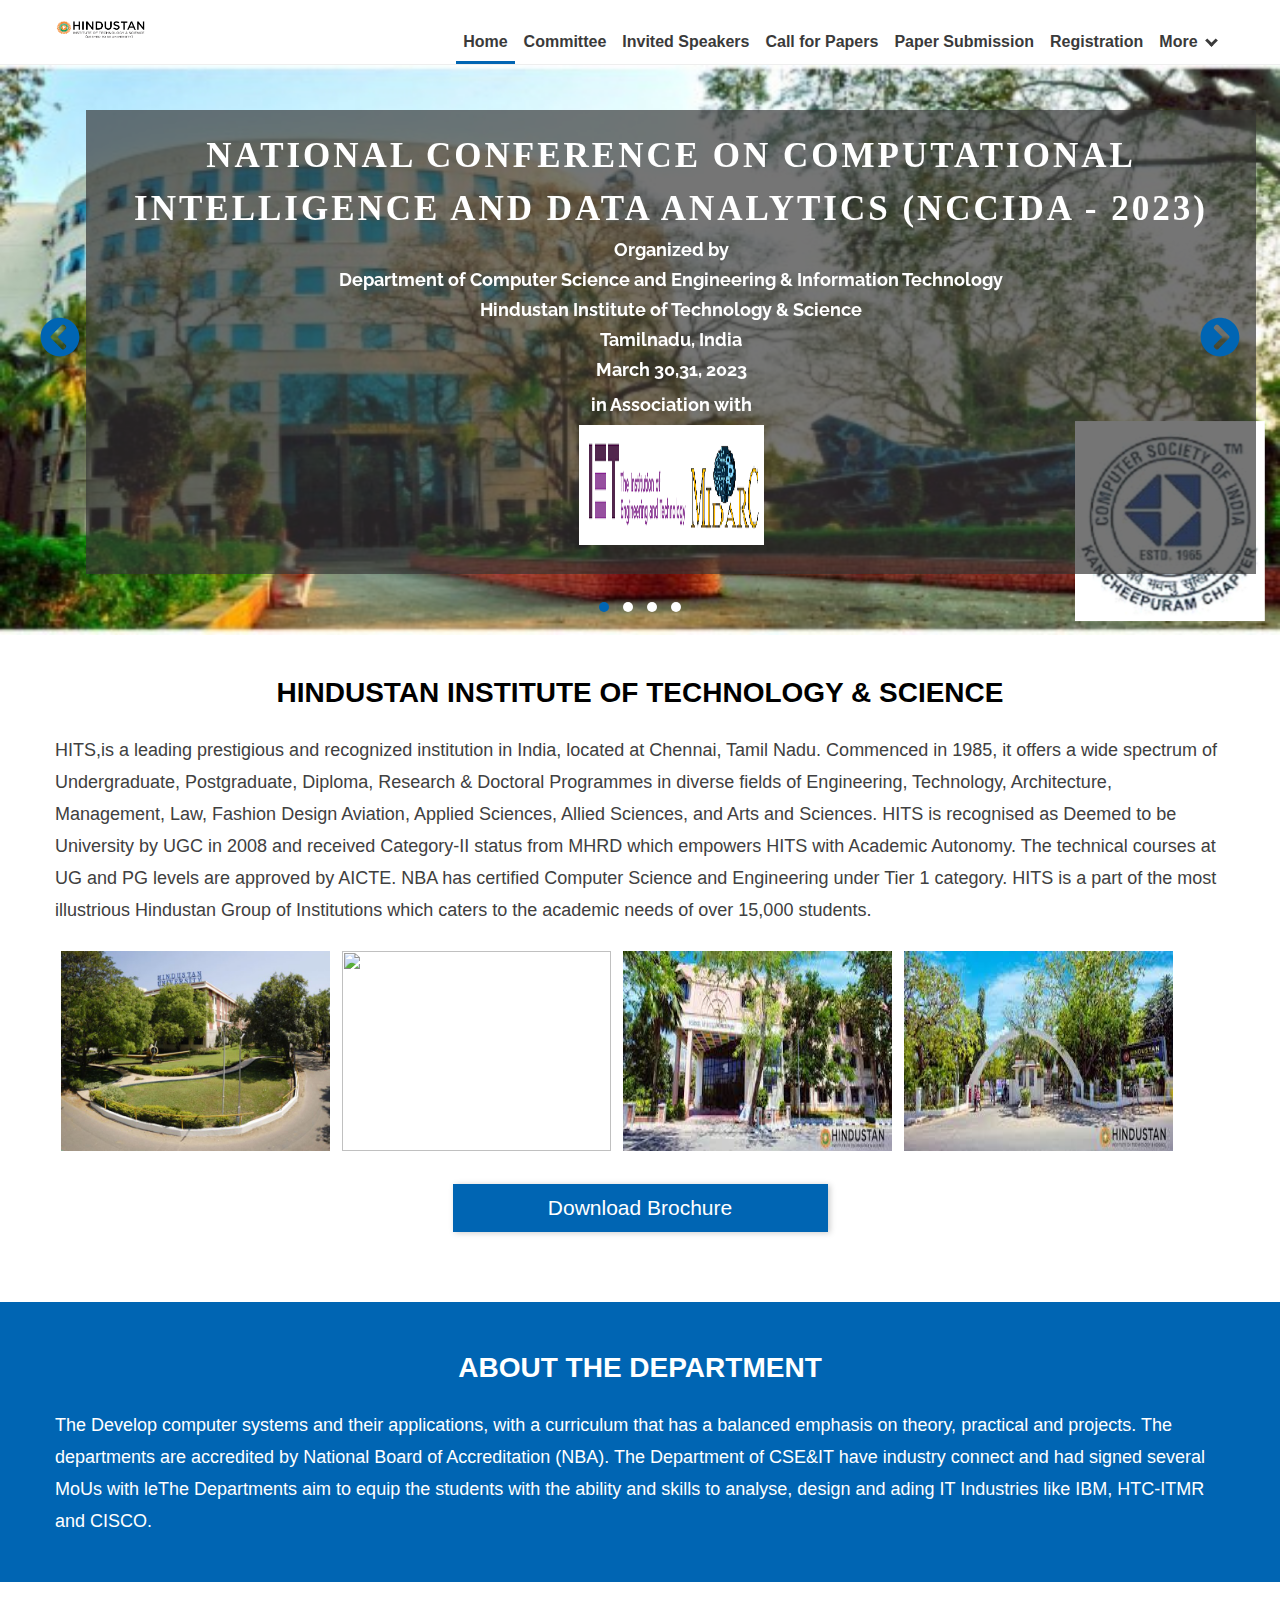
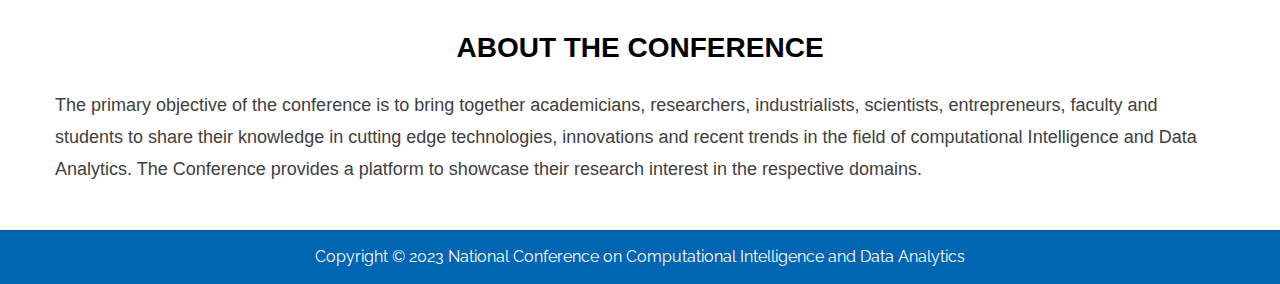
==== index.html @ 9b52fd0e "Add files via upload" ====
<!DOCTYPE html>
<html>
<head>
<title>NCCIDA 2023</title>
<link rel="icon" type = "image/png" href="images/212.png">
<meta name="viewport" content="width=device-width">
<meta name="viewport" content="width=device-width, initial-scale=1.0">
<link rel="stylesheet" type="text/css" href="css/all.css">
<link rel="stylesheet" type="text/css" href="css/all.min.css">
<link rel="stylesheet" type="text/css" href="css/owl.carousel.css">
<link rel="stylesheet" type="text/css" href="css/owl.theme.default.css">
<!-- <link rel="stylesheet" type="text/css" href="css/jquery.mmenu.all.css" /> -->
<!-- <link rel="stylesheet" type="text/css" href="css/meanmenu.min.css"> -->
<link rel="stylesheet" type="text/css" href="css/inner-page-style.css">
<link rel="stylesheet" type="text/css" href="css/style.css">
<link href="https://fonts.googleapis.com/css?family=Raleway:400,500,600,700" rel="stylesheet">
<script type="text/javascript" src="https://gc.kis.scr.kaspersky-labs.com/1B74BD89-2A22-4B93-B451-1C9E1052A0EC/main.js" charset="UTF-8"></script></head>
<body>
<div id="page" class="site" itemscope itemtype="http://schema.org/LocalBusiness">
<header class="site-header">
<!-- Top header Close -->
<div class="main-header">
<div class="container">
<div class="logo-wrap" itemprop="logo">
	<a href="index.html"><img src="images/clogo.png" alt="Logo Image"></a>
</div>
<div class="nav-wrap">
<nav class="nav-desktop">
<ul class="menu-list">
<li class="active"><a href="#">Home</a></li>
<li><a href="organizing-committee.html">Committee</a></li>
<li><a href="invited-speakers.html">Invited Speakers</a></li>
<li><a href="call-for-papers.html">Call for Papers</a></li>
<li><a href="paper-submission.html">Paper Submission</a></li>
<li><a href="registration.html">Registration</a></li>
<li class="menu-parent">More
	<ul class="sub-menu">
		<li><a href="important-dates.html">Important Dates</a></li>
		<li><a href="events.html">Gallery</a></li>
		<li><a href="contacts.html">Contacts</a></li>
	</ul>
</li>
</ul>
</nav>
<div id="bar">
<i class="fas fa-bars"></i>
</div>
<div id="close">
<i class="fas fa-times"></i>
</div>
</div>
</div>
</div>
</header>
<!-- Header Close -->
<main>
<div class="banner">
	<div class="owl-four owl-carousel" itemprop="image">
	<img src="images/7.jpg" alt="Banner Image">
	<img src="images/8.JPG" alt="Banner Image">
	<img src="images/9.jfif" alt="Banner Image">
	<img src="images/11.jfif" alt="Banner Image">
	</div>
	<div class="container" itemprop="description">
	<h1>National Conference on Computational Intelligence and Data Analytics (NCCIDA - 2023)</h1>
	<p>Organized by</p>
	<p>Department of Computer Science and Engineering & Information Technology</p>
	<p>Hindustan Institute of Technology & Science</p>
	<p>Tamilnadu, India</p>
	<p>March 30,31, 2023</p>
	<div class="bannercenterLogoCont">
		<p>in Association with</p>
		<p><img src="images/105.png" alt="logo Image" class="bannercenterLogo"></p>
	</div>	
	</div>
	<div id="owl-four-nav" class="owl-nav"></div>
	
	<span class="bannerLogo"><img src="images/68.png" alt="Logo Image"></span> 
	</div>

	<!-- Banner Close -->
	<div class="sectionParts">
	<div class="page-heading">
	<div class="container">
	<h2>Hindustan Institute of Technology & Science</h2>
	</div>
	</div>
	<!-- Popular courses End -->
	<div class="learn-courses">
	<div class="container">
	<div class="courses">
		<p>HITS,is a leading prestigious and recognized institution in India, located at Chennai, Tamil Nadu. Commenced in 1985, it offers a wide spectrum of Undergraduate, Postgraduate, Diploma, Research & Doctoral Programmes in diverse fields of Engineering, Technology, Architecture, Management, Law, Fashion Design Aviation, Applied Sciences, Allied Sciences, and Arts and Sciences. HITS is recognised as Deemed to be University by UGC in 2008 and received Category-II status from MHRD which empowers HITS with Academic Autonomy. The technical courses at UG and PG levels are approved by AICTE. NBA has certified Computer Science and Engineering under Tier 1 category. HITS is a part of the most illustrious Hindustan Group of Institutions which caters to the academic needs of over 15,000 students.</p>
		
		<div class="InstituteImages">
			<div>
				<img src="images/8.jpg" alt="">
			</div>
			<div>
				<img src="images/7.JPG" alt="">
			</div>
			<div>
				<img src="images/11.jfif" alt="">
			</div>
			<div>
				<img src="images/10.jfif" alt="">
			</div>
		</div>
		</div>
			<p><a href="" target="_blank" title="Download Brochure" class="registerBtn">Download Brochure</a></p>
		</div>
	</div>
	</div>
	</div>
	</div>

	<!-- Learn courses End -->
	<section class="whyUs-section sectionParts">
	<div class="page-heading">
	<div class="container">
	<h2 class="text-white">About the Department</h2>
	</div>
	</div>
	<!-- Popular courses End -->
	<div class="learn-courses">
	<div class="container">
	<div class="courses">
	<p>The Develop computer systems and their applications, with a curriculum that has a balanced emphasis on theory, practical and projects. The departments are accredited by National Board of Accreditation (NBA). The Department of CSE&IT have industry connect and had signed several MoUs with leThe Departments aim to equip the students with the ability and skills to analyse, design and ading IT Industries like IBM, HTC-ITMR and CISCO.</p>
	</div>
	</div>
	</div>
	</section>

	<!-- End of gallery Images -->
	<div class="sectionParts">
	<section class="page-heading">
	<div class="container">
	<h2>About the Conference</h2>
	</div>
	</section>
	<section class="events-section" itemprop="event" itemscope itemtype=" http://schema.org/Event">
	<div class="container">
	<p>The primary objective of the conference is to bring together academicians, researchers, industrialists, scientists, entrepreneurs, faculty and students to share their knowledge in cutting edge technologies, innovations and recent trends in the field of computational Intelligence and Data Analytics. The Conference provides a platform to showcase their research interest in the respective domains.</p>
	</div>
	</section>
	</div>
</main>

<!-- End of Query Section -->
<footer class="page-footer" itemprop="footer" itemscope itemtype="http://schema.org/WPFooter">
<div class="footer-last-section">
<div class="container">
<p>Copyright &copy; 2023 National Conference on Computational Intelligence and Data Analytics </p>
</div>
</div>
</footer>
</div>
<script type="text/javascript" src="js/jquery-3.3.1.min.js"></script>
<script type="text/javascript" src="js/all.js"></script>
<script type="text/javascript" src="js/owl.carousel.js"></script>
<script type="text/javascript" src="js/jquery.flexslider.js"></script>
<!-- <script type="text/javascript" src="js/jquery.mmenu.all.js"></script> -->
<!-- <script type="text/javascript" src="js/jquery.meanmenu.min.js"></script> -->
<script type="text/javascript" src="js/custom.js"></script>
</body>
</html>
---- css/all.css ----
.fa,
.fas,
.far,
.fal,
.fab {
  -moz-osx-font-smoothing: grayscale;
  -webkit-font-smoothing: antialiased;
  display: inline-block;
  font-style: normal;
  font-variant: normal;
  text-rendering: auto;
  line-height: 1; }

.fa-lg {
  font-size: 1.33333em;
  line-height: 0.75em;
  vertical-align: -.0667em; }

.fa-xs {
  font-size: .75em; }

.fa-sm {
  font-size: .875em; }

.fa-1x {
  font-size: 1em; }

.fa-2x {
  font-size: 2em; }

.fa-3x {
  font-size: 3em; }

.fa-4x {
  font-size: 4em; }

.fa-5x {
  font-size: 5em; }

.fa-6x {
  font-size: 6em; }

.fa-7x {
  font-size: 7em; }

.fa-8x {
  font-size: 8em; }

.fa-9x {
  font-size: 9em; }

.fa-10x {
  font-size: 10em; }

.fa-fw {
  text-align: center;
  width: 1.25em; }

.fa-ul {
  list-style-type: none;
  margin-left: 2.5em;
  padding-left: 0; }
  .fa-ul > li {
    position: relative; }

.fa-li {
  left: -2em;
  position: absolute;
  text-align: center;
  width: 2em;
  line-height: inherit; }

.fa-border {
  border: solid 0.08em #eee;
  border-radius: .1em;
  padding: .2em .25em .15em; }

.fa-pull-left {
  float: left; }

.fa-pull-right {
  float: right; }

.fa.fa-pull-left,
.fas.fa-pull-left,
.far.fa-pull-left,
.fal.fa-pull-left,
.fab.fa-pull-left {
  margin-right: .3em; }

.fa.fa-pull-right,
.fas.fa-pull-right,
.far.fa-pull-right,
.fal.fa-pull-right,
.fab.fa-pull-right {
  margin-left: .3em; }

.fa-spin {
  -webkit-animation: fa-spin 2s infinite linear;
          animation: fa-spin 2s infinite linear; }

.fa-pulse {
  -webkit-animation: fa-spin 1s infinite steps(8);
          animation: fa-spin 1s infinite steps(8); }

@-webkit-keyframes fa-spin {
  0% {
    -webkit-transform: rotate(0deg);
            transform: rotate(0deg); }
  100% {
    -webkit-transform: rotate(360deg);
            transform: rotate(360deg); } }

@keyframes fa-spin {
  0% {
    -webkit-transform: rotate(0deg);
            transform: rotate(0deg); }
  100% {
    -webkit-transform: rotate(360deg);
            transform: rotate(360deg); } }

.fa-rotate-90 {
  -ms-filter: "progid:DXImageTransform.Microsoft.BasicImage(rotation=1)";
  -webkit-transform: rotate(90deg);
          transform: rotate(90deg); }

.fa-rotate-180 {
  -ms-filter: "progid:DXImageTransform.Microsoft.BasicImage(rotation=2)";
  -webkit-transform: rotate(180deg);
          transform: rotate(180deg); }

.fa-rotate-270 {
  -ms-filter: "progid:DXImageTransform.Microsoft.BasicImage(rotation=3)";
  -webkit-transform: rotate(270deg);
          transform: rotate(270deg); }

.fa-flip-horizontal {
  -ms-filter: "progid:DXImageTransform.Microsoft.BasicImage(rotation=0, mirror=1)";
  -webkit-transform: scale(-1, 1);
          transform: scale(-1, 1); }

.fa-flip-vertical {
  -ms-filter: "progid:DXImageTransform.Microsoft.BasicImage(rotation=2, mirror=1)";
  -webkit-transform: scale(1, -1);
          transform: scale(1, -1); }

.fa-flip-horizontal.fa-flip-vertical {
  -ms-filter: "progid:DXImageTransform.Microsoft.BasicImage(rotation=2, mirror=1)";
  -webkit-transform: scale(-1, -1);
          transform: scale(-1, -1); }

:root .fa-rotate-90,
:root .fa-rotate-180,
:root .fa-rotate-270,
:root .fa-flip-horizontal,
:root .fa-flip-vertical {
  -webkit-filter: none;
          filter: none; }

.fa-stack {
  display: inline-block;
  height: 2em;
  line-height: 2em;
  position: relative;
  vertical-align: middle;
  width: 2.5em; }

.fa-stack-1x,
.fa-stack-2x {
  left: 0;
  position: absolute;
  text-align: center;
  width: 100%; }

.fa-stack-1x {
  line-height: inherit; }

.fa-stack-2x {
  font-size: 2em; }

.fa-inverse {
  color: #fff; }

/* Font Awesome uses the Unicode Private Use Area (PUA) to ensure screen
readers do not read off random characters that represent icons */
.fa-500px:before {
  content: "\f26e"; }

.fa-accessible-icon:before {
  content: "\f368"; }

.fa-accusoft:before {
  content: "\f369"; }

.fa-acquisitions-incorporated:before {
  content: "\f6af"; }

.fa-ad:before {
  content: "\f641"; }

.fa-address-book:before {
  content: "\f2b9"; }

.fa-address-card:before {
  content: "\f2bb"; }

.fa-adjust:before {
  content: "\f042"; }

.fa-adn:before {
  content: "\f170"; }

.fa-adobe:before {
  content: "\f778"; }

.fa-adversal:before {
  content: "\f36a"; }

.fa-affiliatetheme:before {
  content: "\f36b"; }

.fa-air-freshener:before {
  content: "\f5d0"; }

.fa-algolia:before {
  content: "\f36c"; }

.fa-align-center:before {
  content: "\f037"; }

.fa-align-justify:before {
  content: "\f039"; }

.fa-align-left:before {
  content: "\f036"; }

.fa-align-right:before {
  content: "\f038"; }

.fa-alipay:before {
  content: "\f642"; }

.fa-allergies:before {
  content: "\f461"; }

.fa-amazon:before {
  content: "\f270"; }

.fa-amazon-pay:before {
  content: "\f42c"; }

.fa-ambulance:before {
  content: "\f0f9"; }

.fa-american-sign-language-interpreting:before {
  content: "\f2a3"; }

.fa-amilia:before {
  content: "\f36d"; }

.fa-anchor:before {
  content: "\f13d"; }

.fa-android:before {
  content: "\f17b"; }

.fa-angellist:before {
  content: "\f209"; }

.fa-angle-double-down:before {
  content: "\f103"; }

.fa-angle-double-left:before {
  content: "\f100"; }

.fa-angle-double-right:before {
  content: "\f101"; }

.fa-angle-double-up:before {
  content: "\f102"; }

.fa-angle-down:before {
  content: "\f107"; }

.fa-angle-left:before {
  content: "\f104"; }

.fa-angle-right:before {
  content: "\f105"; }

.fa-angle-up:before {
  content: "\f106"; }

.fa-angry:before {
  content: "\f556"; }

.fa-angrycreative:before {
  content: "\f36e"; }

.fa-angular:before {
  content: "\f420"; }

.fa-ankh:before {
  content: "\f644"; }

.fa-app-store:before {
  content: "\f36f"; }

.fa-app-store-ios:before {
  content: "\f370"; }

.fa-apper:before {
  content: "\f371"; }

.fa-apple:before {
  content: "\f179"; }

.fa-apple-alt:before {
  content: "\f5d1"; }

.fa-apple-pay:before {
  content: "\f415"; }

.fa-archive:before {
  content: "\f187"; }

.fa-archway:before {
  content: "\f557"; }

.fa-arrow-alt-circle-down:before {
  content: "\f358"; }

.fa-arrow-alt-circle-left:before {
  content: "\f359"; }

.fa-arrow-alt-circle-right:before {
  content: "\f35a"; }

.fa-arrow-alt-circle-up:before {
  content: "\f35b"; }

.fa-arrow-circle-down:before {
  content: "\f0ab"; }

.fa-arrow-circle-left:before {
  content: "\f0a8"; }

.fa-arrow-circle-right:before {
  content: "\f0a9"; }

.fa-arrow-circle-up:before {
  content: "\f0aa"; }

.fa-arrow-down:before {
  content: "\f063"; }

.fa-arrow-left:before {
  content: "\f060"; }

.fa-arrow-right:before {
  content: "\f061"; }

.fa-arrow-up:before {
  content: "\f062"; }

.fa-arrows-alt:before {
  content: "\f0b2"; }

.fa-arrows-alt-h:before {
  content: "\f337"; }

.fa-arrows-alt-v:before {
  content: "\f338"; }

.fa-artstation:before {
  content: "\f77a"; }

.fa-assistive-listening-systems:before {
  content: "\f2a2"; }

.fa-asterisk:before {
  content: "\f069"; }

.fa-asymmetrik:before {
  content: "\f372"; }

.fa-at:before {
  content: "\f1fa"; }

.fa-atlas:before {
  content: "\f558"; }

.fa-atlassian:before {
  content: "\f77b"; }

.fa-atom:before {
  content: "\f5d2"; }

.fa-audible:before {
  content: "\f373"; }

.fa-audio-description:before {
  content: "\f29e"; }

.fa-autoprefixer:before {
  content: "\f41c"; }

.fa-avianex:before {
  content: "\f374"; }

.fa-aviato:before {
  content: "\f421"; }

.fa-award:before {
  content: "\f559"; }

.fa-aws:before {
  content: "\f375"; }

.fa-baby:before {
  content: "\f77c"; }

.fa-baby-carriage:before {
  content: "\f77d"; }

.fa-backspace:before {
  content: "\f55a"; }

.fa-backward:before {
  content: "\f04a"; }

.fa-balance-scale:before {
  content: "\f24e"; }

.fa-ban:before {
  content: "\f05e"; }

.fa-band-aid:before {
  content: "\f462"; }

.fa-bandcamp:before {
  content: "\f2d5"; }

.fa-barcode:before {
  content: "\f02a"; }

.fa-bars:before {
  content: "\f0c9"; }

.fa-baseball-ball:before {
  content: "\f433"; }

.fa-basketball-ball:before {
  content: "\f434"; }

.fa-bath:before {
  content: "\f2cd"; }

.fa-battery-empty:before {
  content: "\f244"; }

.fa-battery-full:before {
  content: "\f240"; }

.fa-battery-half:before {
  content: "\f242"; }

.fa-battery-quarter:before {
  content: "\f243"; }

.fa-battery-three-quarters:before {
  content: "\f241"; }

.fa-bed:before {
  content: "\f236"; }

.fa-beer:before {
  content: "\f0fc"; }

.fa-behance:before {
  content: "\f1b4"; }

.fa-behance-square:before {
  content: "\f1b5"; }

.fa-bell:before {
  content: "\f0f3"; }

.fa-bell-slash:before {
  content: "\f1f6"; }

.fa-bezier-curve:before {
  content: "\f55b"; }

.fa-bible:before {
  content: "\f647"; }

.fa-bicycle:before {
  content: "\f206"; }

.fa-bimobject:before {
  content: "\f378"; }

.fa-binoculars:before {
  content: "\f1e5"; }

.fa-biohazard:before {
  content: "\f780"; }

.fa-birthday-cake:before {
  content: "\f1fd"; }

.fa-bitbucket:before {
  content: "\f171"; }

.fa-bitcoin:before {
  content: "\f379"; }

.fa-bity:before {
  content: "\f37a"; }

.fa-black-tie:before {
  content: "\f27e"; }

.fa-blackberry:before {
  content: "\f37b"; }

.fa-blender:before {
  content: "\f517"; }

.fa-blender-phone:before {
  content: "\f6b6"; }

.fa-blind:before {
  content: "\f29d"; }

.fa-blog:before {
  content: "\f781"; }

.fa-blogger:before {
  content: "\f37c"; }

.fa-blogger-b:before {
  content: "\f37d"; }

.fa-bluetooth:before {
  content: "\f293"; }

.fa-bluetooth-b:before {
  content: "\f294"; }

.fa-bold:before {
  content: "\f032"; }

.fa-bolt:before {
  content: "\f0e7"; }

.fa-bomb:before {
  content: "\f1e2"; }

.fa-bone:before {
  content: "\f5d7"; }

.fa-bong:before {
  content: "\f55c"; }

.fa-book:before {
  content: "\f02d"; }

.fa-book-dead:before {
  content: "\f6b7"; }

.fa-book-open:before {
  content: "\f518"; }

.fa-book-reader:before {
  content: "\f5da"; }

.fa-bookmark:before {
  content: "\f02e"; }

.fa-bowling-ball:before {
  content: "\f436"; }

.fa-box:before {
  content: "\f466"; }

.fa-box-open:before {
  content: "\f49e"; }

.fa-boxes:before {
  content: "\f468"; }

.fa-braille:before {
  content: "\f2a1"; }

.fa-brain:before {
  content: "\f5dc"; }

.fa-briefcase:before {
  content: "\f0b1"; }

.fa-briefcase-medical:before {
  content: "\f469"; }

.fa-broadcast-tower:before {
  content: "\f519"; }

.fa-broom:before {
  content: "\f51a"; }

.fa-brush:before {
  content: "\f55d"; }

.fa-btc:before {
  content: "\f15a"; }

.fa-bug:before {
  content: "\f188"; }

.fa-building:before {
  content: "\f1ad"; }

.fa-bullhorn:before {
  content: "\f0a1"; }

.fa-bullseye:before {
  content: "\f140"; }

.fa-burn:before {
  content: "\f46a"; }

.fa-buromobelexperte:before {
  content: "\f37f"; }

.fa-bus:before {
  content: "\f207"; }

.fa-bus-alt:before {
  content: "\f55e"; }

.fa-business-time:before {
  content: "\f64a"; }

.fa-buysellads:before {
  content: "\f20d"; }

.fa-calculator:before {
  content: "\f1ec"; }

.fa-calendar:before {
  content: "\f133"; }

.fa-calendar-alt:before {
  content: "\f073"; }

.fa-calendar-check:before {
  content: "\f274"; }

.fa-calendar-day:before {
  content: "\f783"; }

.fa-calendar-minus:before {
  content: "\f272"; }

.fa-calendar-plus:before {
  content: "\f271"; }

.fa-calendar-times:before {
  content: "\f273"; }

.fa-calendar-week:before {
  content: "\f784"; }

.fa-camera:before {
  content: "\f030"; }

.fa-camera-retro:before {
  content: "\f083"; }

.fa-campground:before {
  content: "\f6bb"; }

.fa-canadian-maple-leaf:before {
  content: "\f785"; }

.fa-candy-cane:before {
  content: "\f786"; }

.fa-cannabis:before {
  content: "\f55f"; }

.fa-capsules:before {
  content: "\f46b"; }

.fa-car:before {
  content: "\f1b9"; }

.fa-car-alt:before {
  content: "\f5de"; }

.fa-car-battery:before {
  content: "\f5df"; }

.fa-car-crash:before {
  content: "\f5e1"; }

.fa-car-side:before {
  content: "\f5e4"; }

.fa-caret-down:before {
  content: "\f0d7"; }

.fa-caret-left:before {
  content: "\f0d9"; }

.fa-caret-right:before {
  content: "\f0da"; }

.fa-caret-square-down:before {
  content: "\f150"; }

.fa-caret-square-left:before {
  content: "\f191"; }

.fa-caret-square-right:before {
  content: "\f152"; }

.fa-caret-square-up:before {
  content: "\f151"; }

.fa-caret-up:before {
  content: "\f0d8"; }

.fa-carrot:before {
  content: "\f787"; }

.fa-cart-arrow-down:before {
  content: "\f218"; }

.fa-cart-plus:before {
  content: "\f217"; }

.fa-cash-register:before {
  content: "\f788"; }

.fa-cat:before {
  content: "\f6be"; }

.fa-cc-amazon-pay:before {
  content: "\f42d"; }

.fa-cc-amex:before {
  content: "\f1f3"; }

.fa-cc-apple-pay:before {
  content: "\f416"; }

.fa-cc-diners-club:before {
  content: "\f24c"; }

.fa-cc-discover:before {
  content: "\f1f2"; }

.fa-cc-jcb:before {
  content: "\f24b"; }

.fa-cc-mastercard:before {
  content: "\f1f1"; }

.fa-cc-paypal:before {
  content: "\f1f4"; }

.fa-cc-stripe:before {
  content: "\f1f5"; }

.fa-cc-visa:before {
  content: "\f1f0"; }

.fa-centercode:before {
  content: "\f380"; }

.fa-centos:before {
  content: "\f789"; }

.fa-certificate:before {
  content: "\f0a3"; }

.fa-chair:before {
  content: "\f6c0"; }

.fa-chalkboard:before {
  content: "\f51b"; }

.fa-chalkboard-teacher:before {
  content: "\f51c"; }

.fa-charging-station:before {
  content: "\f5e7"; }

.fa-chart-area:before {
  content: "\f1fe"; }

.fa-chart-bar:before {
  content: "\f080"; }

.fa-chart-line:before {
  content: "\f201"; }

.fa-chart-pie:before {
  content: "\f200"; }

.fa-check:before {
  content: "\f00c"; }

.fa-check-circle:before {
  content: "\f058"; }

.fa-check-double:before {
  content: "\f560"; }

.fa-check-square:before {
  content: "\f14a"; }

.fa-chess:before {
  content: "\f439"; }

.fa-chess-bishop:before {
  content: "\f43a"; }

.fa-chess-board:before {
  content: "\f43c"; }

.fa-chess-king:before {
  content: "\f43f"; }

.fa-chess-knight:before {
  content: "\f441"; }

.fa-chess-pawn:before {
  content: "\f443"; }

.fa-chess-queen:before {
  content: "\f445"; }

.fa-chess-rook:before {
  content: "\f447"; }

.fa-chevron-circle-down:before {
  content: "\f13a"; }

.fa-chevron-circle-left:before {
  content: "\f137"; }

.fa-chevron-circle-right:before {
  content: "\f138"; }

.fa-chevron-circle-up:before {
  content: "\f139"; }

.fa-chevron-down:before {
  content: "\f078"; }

.fa-chevron-left:before {
  content: "\f053"; }

.fa-chevron-right:before {
  content: "\f054"; }

.fa-chevron-up:before {
  content: "\f077"; }

.fa-child:before {
  content: "\f1ae"; }

.fa-chrome:before {
  content: "\f268"; }

.fa-church:before {
  content: "\f51d"; }

.fa-circle:before {
  content: "\f111"; }

.fa-circle-notch:before {
  content: "\f1ce"; }

.fa-city:before {
  content: "\f64f"; }

.fa-clipboard:before {
  content: "\f328"; }

.fa-clipboard-check:before {
  content: "\f46c"; }

.fa-clipboard-list:before {
  content: "\f46d"; }

.fa-clock:before {
  content: "\f017"; }

.fa-clone:before {
  content: "\f24d"; }

.fa-closed-captioning:before {
  content: "\f20a"; }

.fa-cloud:before {
  content: "\f0c2"; }

.fa-cloud-download-alt:before {
  content: "\f381"; }

.fa-cloud-meatball:before {
  content: "\f73b"; }

.fa-cloud-moon:before {
  content: "\f6c3"; }

.fa-cloud-moon-rain:before {
  content: "\f73c"; }

.fa-cloud-rain:before {
  content: "\f73d"; }

.fa-cloud-showers-heavy:before {
  content: "\f740"; }

.fa-cloud-sun:before {
  content: "\f6c4"; }

.fa-cloud-sun-rain:before {
  content: "\f743"; }

.fa-cloud-upload-alt:before {
  content: "\f382"; }

.fa-cloudscale:before {
  content: "\f383"; }

.fa-cloudsmith:before {
  content: "\f384"; }

.fa-cloudversify:before {
  content: "\f385"; }

.fa-cocktail:before {
  content: "\f561"; }

.fa-code:before {
  content: "\f121"; }

.fa-code-branch:before {
  content: "\f126"; }

.fa-codepen:before {
  content: "\f1cb"; }

.fa-codiepie:before {
  content: "\f284"; }

.fa-coffee:before {
  content: "\f0f4"; }

.fa-cog:before {
  content: "\f013"; }

.fa-cogs:before {
  content: "\f085"; }

.fa-coins:before {
  content: "\f51e"; }

.fa-columns:before {
  content: "\f0db"; }

.fa-comment:before {
  content: "\f075"; }

.fa-comment-alt:before {
  content: "\f27a"; }

.fa-comment-dollar:before {
  content: "\f651"; }

.fa-comment-dots:before {
  content: "\f4ad"; }

.fa-comment-slash:before {
  content: "\f4b3"; }

.fa-comments:before {
  content: "\f086"; }

.fa-comments-dollar:before {
  content: "\f653"; }

.fa-compact-disc:before {
  content: "\f51f"; }

.fa-compass:before {
  content: "\f14e"; }

.fa-compress:before {
  content: "\f066"; }

.fa-compress-arrows-alt:before {
  content: "\f78c"; }

.fa-concierge-bell:before {
  content: "\f562"; }

.fa-confluence:before {
  content: "\f78d"; }

.fa-connectdevelop:before {
  content: "\f20e"; }

.fa-contao:before {
  content: "\f26d"; }

.fa-cookie:before {
  content: "\f563"; }

.fa-cookie-bite:before {
  content: "\f564"; }

.fa-copy:before {
  content: "\f0c5"; }

.fa-copyright:before {
  content: "\f1f9"; }

.fa-couch:before {
  content: "\f4b8"; }

.fa-cpanel:before {
  content: "\f388"; }

.fa-creative-commons:before {
  content: "\f25e"; }

.fa-creative-commons-by:before {
  content: "\f4e7"; }

.fa-creative-commons-nc:before {
  content: "\f4e8"; }

.fa-creative-commons-nc-eu:before {
  content: "\f4e9"; }

.fa-creative-commons-nc-jp:before {
  content: "\f4ea"; }

.fa-creative-commons-nd:before {
  content: "\f4eb"; }

.fa-creative-commons-pd:before {
  content: "\f4ec"; }

.fa-creative-commons-pd-alt:before {
  content: "\f4ed"; }

.fa-creative-commons-remix:before {
  content: "\f4ee"; }

.fa-creative-commons-sa:before {
  content: "\f4ef"; }

.fa-creative-commons-sampling:before {
  content: "\f4f0"; }

.fa-creative-commons-sampling-plus:before {
  content: "\f4f1"; }

.fa-creative-commons-share:before {
  content: "\f4f2"; }

.fa-creative-commons-zero:before {
  content: "\f4f3"; }

.fa-credit-card:before {
  content: "\f09d"; }

.fa-critical-role:before {
  content: "\f6c9"; }

.fa-crop:before {
  content: "\f125"; }

.fa-crop-alt:before {
  content: "\f565"; }

.fa-cross:before {
  content: "\f654"; }

.fa-crosshairs:before {
  content: "\f05b"; }

.fa-crow:before {
  content: "\f520"; }

.fa-crown:before {
  content: "\f521"; }

.fa-css3:before {
  content: "\f13c"; }

.fa-css3-alt:before {
  content: "\f38b"; }

.fa-cube:before {
  content: "\f1b2"; }

.fa-cubes:before {
  content: "\f1b3"; }

.fa-cut:before {
  content: "\f0c4"; }

.fa-cuttlefish:before {
  content: "\f38c"; }

.fa-d-and-d:before {
  content: "\f38d"; }

.fa-d-and-d-beyond:before {
  content: "\f6ca"; }

.fa-dashcube:before {
  content: "\f210"; }

.fa-database:before {
  content: "\f1c0"; }

.fa-deaf:before {
  content: "\f2a4"; }

.fa-delicious:before {
  content: "\f1a5"; }

.fa-democrat:before {
  content: "\f747"; }

.fa-deploydog:before {
  content: "\f38e"; }

.fa-deskpro:before {
  content: "\f38f"; }

.fa-desktop:before {
  content: "\f108"; }

.fa-dev:before {
  content: "\f6cc"; }

.fa-deviantart:before {
  content: "\f1bd"; }

.fa-dharmachakra:before {
  content: "\f655"; }

.fa-dhl:before {
  content: "\f790"; }

.fa-diagnoses:before {
  content: "\f470"; }

.fa-diaspora:before {
  content: "\f791"; }

.fa-dice:before {
  content: "\f522"; }

.fa-dice-d20:before {
  content: "\f6cf"; }

.fa-dice-d6:before {
  content: "\f6d1"; }

.fa-dice-five:before {
  content: "\f523"; }

.fa-dice-four:before {
  content: "\f524"; }

.fa-dice-one:before {
  content: "\f525"; }

.fa-dice-six:before {
  content: "\f526"; }

.fa-dice-three:before {
  content: "\f527"; }

.fa-dice-two:before {
  content: "\f528"; }

.fa-digg:before {
  content: "\f1a6"; }

.fa-digital-ocean:before {
  content: "\f391"; }

.fa-digital-tachograph:before {
  content: "\f566"; }

.fa-directions:before {
  content: "\f5eb"; }

.fa-discord:before {
  content: "\f392"; }

.fa-discourse:before {
  content: "\f393"; }

.fa-divide:before {
  content: "\f529"; }

.fa-dizzy:before {
  content: "\f567"; }

.fa-dna:before {
  content: "\f471"; }

.fa-dochub:before {
  content: "\f394"; }

.fa-docker:before {
  content: "\f395"; }

.fa-dog:before {
  content: "\f6d3"; }

.fa-dollar-sign:before {
  content: "\f155"; }

.fa-dolly:before {
  content: "\f472"; }

.fa-dolly-flatbed:before {
  content: "\f474"; }

.fa-donate:before {
  content: "\f4b9"; }

.fa-door-closed:before {
  content: "\f52a"; }

.fa-door-open:before {
  content: "\f52b"; }

.fa-dot-circle:before {
  content: "\f192"; }

.fa-dove:before {
  content: "\f4ba"; }

.fa-download:before {
  content: "\f019"; }

.fa-draft2digital:before {
  content: "\f396"; }

.fa-drafting-compass:before {
  content: "\f568"; }

.fa-dragon:before {
  content: "\f6d5"; }

.fa-draw-polygon:before {
  content: "\f5ee"; }

.fa-dribbble:before {
  content: "\f17d"; }

.fa-dribbble-square:before {
  content: "\f397"; }

.fa-dropbox:before {
  content: "\f16b"; }

.fa-drum:before {
  content: "\f569"; }

.fa-drum-steelpan:before {
  content: "\f56a"; }

.fa-drumstick-bite:before {
  content: "\f6d7"; }

.fa-drupal:before {
  content: "\f1a9"; }

.fa-dumbbell:before {
  content: "\f44b"; }

.fa-dumpster:before {
  content: "\f793"; }

.fa-dumpster-fire:before {
  content: "\f794"; }

.fa-dungeon:before {
  content: "\f6d9"; }

.fa-dyalog:before {
  content: "\f399"; }

.fa-earlybirds:before {
  content: "\f39a"; }

.fa-ebay:before {
  content: "\f4f4"; }

.fa-edge:before {
  content: "\f282"; }

.fa-edit:before {
  content: "\f044"; }

.fa-eject:before {
  content: "\f052"; }

.fa-elementor:before {
  content: "\f430"; }

.fa-ellipsis-h:before {
  content: "\f141"; }

.fa-ellipsis-v:before {
  content: "\f142"; }

.fa-ello:before {
  content: "\f5f1"; }

.fa-ember:before {
  content: "\f423"; }

.fa-empire:before {
  content: "\f1d1"; }

.fa-envelope:before {
  content: "\f0e0"; }

.fa-envelope-open:before {
  content: "\f2b6"; }

.fa-envelope-open-text:before {
  content: "\f658"; }

.fa-envelope-square:before {
  content: "\f199"; }

.fa-envira:before {
  content: "\f299"; }

.fa-equals:before {
  content: "\f52c"; }

.fa-eraser:before {
  content: "\f12d"; }

.fa-erlang:before {
  content: "\f39d"; }

.fa-ethereum:before {
  content: "\f42e"; }

.fa-ethernet:before {
  content: "\f796"; }

.fa-etsy:before {
  content: "\f2d7"; }

.fa-euro-sign:before {
  content: "\f153"; }

.fa-exchange-alt:before {
  content: "\f362"; }

.fa-exclamation:before {
  content: "\f12a"; }

.fa-exclamation-circle:before {
  content: "\f06a"; }

.fa-exclamation-triangle:before {
  content: "\f071"; }

.fa-expand:before {
  content: "\f065"; }

.fa-expand-arrows-alt:before {
  content: "\f31e"; }

.fa-expeditedssl:before {
  content: "\f23e"; }

.fa-external-link-alt:before {
  content: "\f35d"; }

.fa-external-link-square-alt:before {
  content: "\f360"; }

.fa-eye:before {
  content: "\f06e"; }

.fa-eye-dropper:before {
  content: "\f1fb"; }

.fa-eye-slash:before {
  content: "\f070"; }

.fa-facebook:before {
  content: "\f09a"; }

.fa-facebook-f:before {
  content: "\f39e"; }

.fa-facebook-messenger:before {
  content: "\f39f"; }

.fa-facebook-square:before {
  content: "\f082"; }

.fa-fantasy-flight-games:before {
  content: "\f6dc"; }

.fa-fast-backward:before {
  content: "\f049"; }

.fa-fast-forward:before {
  content: "\f050"; }

.fa-fax:before {
  content: "\f1ac"; }

.fa-feather:before {
  content: "\f52d"; }

.fa-feather-alt:before {
  content: "\f56b"; }

.fa-fedex:before {
  content: "\f797"; }

.fa-fedora:before {
  content: "\f798"; }

.fa-female:before {
  content: "\f182"; }

.fa-fighter-jet:before {
  content: "\f0fb"; }

.fa-figma:before {
  content: "\f799"; }

.fa-file:before {
  content: "\f15b"; }

.fa-file-alt:before {
  content: "\f15c"; }

.fa-file-archive:before {
  content: "\f1c6"; }

.fa-file-audio:before {
  content: "\f1c7"; }

.fa-file-code:before {
  content: "\f1c9"; }

.fa-file-contract:before {
  content: "\f56c"; }

.fa-file-csv:before {
  content: "\f6dd"; }

.fa-file-download:before {
  content: "\f56d"; }

.fa-file-excel:before {
  content: "\f1c3"; }

.fa-file-export:before {
  content: "\f56e"; }

.fa-file-image:before {
  content: "\f1c5"; }

.fa-file-import:before {
  content: "\f56f"; }

.fa-file-invoice:before {
  content: "\f570"; }

.fa-file-invoice-dollar:before {
  content: "\f571"; }

.fa-file-medical:before {
  content: "\f477"; }

.fa-file-medical-alt:before {
  content: "\f478"; }

.fa-file-pdf:before {
  content: "\f1c1"; }

.fa-file-powerpoint:before {
  content: "\f1c4"; }

.fa-file-prescription:before {
  content: "\f572"; }

.fa-file-signature:before {
  content: "\f573"; }

.fa-file-upload:before {
  content: "\f574"; }

.fa-file-video:before {
  content: "\f1c8"; }

.fa-file-word:before {
  content: "\f1c2"; }

.fa-fill:before {
  content: "\f575"; }

.fa-fill-drip:before {
  content: "\f576"; }

.fa-film:before {
  content: "\f008"; }

.fa-filter:before {
  content: "\f0b0"; }

.fa-fingerprint:before {
  content: "\f577"; }

.fa-fire:before {
  content: "\f06d"; }

.fa-fire-alt:before {
  content: "\f7e4"; }

.fa-fire-extinguisher:before {
  content: "\f134"; }

.fa-firefox:before {
  content: "\f269"; }

.fa-first-aid:before {
  content: "\f479"; }

.fa-first-order:before {
  content: "\f2b0"; }

.fa-first-order-alt:before {
  content: "\f50a"; }

.fa-firstdraft:before {
  content: "\f3a1"; }

.fa-fish:before {
  content: "\f578"; }

.fa-fist-raised:before {
  content: "\f6de"; }

.fa-flag:before {
  content: "\f024"; }

.fa-flag-checkered:before {
  content: "\f11e"; }

.fa-flag-usa:before {
  content: "\f74d"; }

.fa-flask:before {
  content: "\f0c3"; }

.fa-flickr:before {
  content: "\f16e"; }

.fa-flipboard:before {
  content: "\f44d"; }

.fa-flushed:before {
  content: "\f579"; }

.fa-fly:before {
  content: "\f417"; }

.fa-folder:before {
  content: "\f07b"; }

.fa-folder-minus:before {
  content: "\f65d"; }

.fa-folder-open:before {
  content: "\f07c"; }

.fa-folder-plus:before {
  content: "\f65e"; }

.fa-font:before {
  content: "\f031"; }

.fa-font-awesome:before {
  content: "\f2b4"; }

.fa-font-awesome-alt:before {
  content: "\f35c"; }

.fa-font-awesome-flag:before {
  content: "\f425"; }

.fa-font-awesome-logo-full:before {
  content: "\f4e6"; }

.fa-fonticons:before {
  content: "\f280"; }

.fa-fonticons-fi:before {
  content: "\f3a2"; }

.fa-football-ball:before {
  content: "\f44e"; }

.fa-fort-awesome:before {
  content: "\f286"; }

.fa-fort-awesome-alt:before {
  content: "\f3a3"; }

.fa-forumbee:before {
  content: "\f211"; }

.fa-forward:before {
  content: "\f04e"; }

.fa-foursquare:before {
  content: "\f180"; }

.fa-free-code-camp:before {
  content: "\f2c5"; }

.fa-freebsd:before {
  content: "\f3a4"; }

.fa-frog:before {
  content: "\f52e"; }

.fa-frown:before {
  content: "\f119"; }

.fa-frown-open:before {
  content: "\f57a"; }

.fa-fulcrum:before {
  content: "\f50b"; }

.fa-funnel-dollar:before {
  content: "\f662"; }

.fa-futbol:before {
  content: "\f1e3"; }

.fa-galactic-republic:before {
  content: "\f50c"; }

.fa-galactic-senate:before {
  content: "\f50d"; }

.fa-gamepad:before {
  content: "\f11b"; }

.fa-gas-pump:before {
  content: "\f52f"; }

.fa-gavel:before {
  content: "\f0e3"; }

.fa-gem:before {
  content: "\f3a5"; }

.fa-genderless:before {
  content: "\f22d"; }

.fa-get-pocket:before {
  content: "\f265"; }

.fa-gg:before {
  content: "\f260"; }

.fa-gg-circle:before {
  content: "\f261"; }

.fa-ghost:before {
  content: "\f6e2"; }

.fa-gift:before {
  content: "\f06b"; }

.fa-gifts:before {
  content: "\f79c"; }

.fa-git:before {
  content: "\f1d3"; }

.fa-git-square:before {
  content: "\f1d2"; }

.fa-github:before {
  content: "\f09b"; }

.fa-github-alt:before {
  content: "\f113"; }

.fa-github-square:before {
  content: "\f092"; }

.fa-gitkraken:before {
  content: "\f3a6"; }

.fa-gitlab:before {
  content: "\f296"; }

.fa-gitter:before {
  content: "\f426"; }

.fa-glass-cheers:before {
  content: "\f79f"; }

.fa-glass-martini:before {
  content: "\f000"; }

.fa-glass-martini-alt:before {
  content: "\f57b"; }

.fa-glass-whiskey:before {
  content: "\f7a0"; }

.fa-glasses:before {
  content: "\f530"; }

.fa-glide:before {
  content: "\f2a5"; }

.fa-glide-g:before {
  content: "\f2a6"; }

.fa-globe:before {
  content: "\f0ac"; }

.fa-globe-africa:before {
  content: "\f57c"; }

.fa-globe-americas:before {
  content: "\f57d"; }

.fa-globe-asia:before {
  content: "\f57e"; }

.fa-globe-europe:before {
  content: "\f7a2"; }

.fa-gofore:before {
  content: "\f3a7"; }

.fa-golf-ball:before {
  content: "\f450"; }

.fa-goodreads:before {
  content: "\f3a8"; }

.fa-goodreads-g:before {
  content: "\f3a9"; }

.fa-google:before {
  content: "\f1a0"; }

.fa-google-drive:before {
  content: "\f3aa"; }

.fa-google-play:before {
  content: "\f3ab"; }

.fa-google-plus:before {
  content: "\f2b3"; }

.fa-google-plus-g:before {
  content: "\f0d5"; }

.fa-google-plus-square:before {
  content: "\f0d4"; }

.fa-google-wallet:before {
  content: "\f1ee"; }

.fa-gopuram:before {
  content: "\f664"; }

.fa-graduation-cap:before {
  content: "\f19d"; }

.fa-gratipay:before {
  content: "\f184"; }

.fa-grav:before {
  content: "\f2d6"; }

.fa-greater-than:before {
  content: "\f531"; }

.fa-greater-than-equal:before {
  content: "\f532"; }

.fa-grimace:before {
  content: "\f57f"; }

.fa-grin:before {
  content: "\f580"; }

.fa-grin-alt:before {
  content: "\f581"; }

.fa-grin-beam:before {
  content: "\f582"; }

.fa-grin-beam-sweat:before {
  content: "\f583"; }

.fa-grin-hearts:before {
  content: "\f584"; }

.fa-grin-squint:before {
  content: "\f585"; }

.fa-grin-squint-tears:before {
  content: "\f586"; }

.fa-grin-stars:before {
  content: "\f587"; }

.fa-grin-tears:before {
  content: "\f588"; }

.fa-grin-tongue:before {
  content: "\f589"; }

.fa-grin-tongue-squint:before {
  content: "\f58a"; }

.fa-grin-tongue-wink:before {
  content: "\f58b"; }

.fa-grin-wink:before {
  content: "\f58c"; }

.fa-grip-horizontal:before {
  content: "\f58d"; }

.fa-grip-lines:before {
  content: "\f7a4"; }

.fa-grip-lines-vertical:before {
  content: "\f7a5"; }

.fa-grip-vertical:before {
  content: "\f58e"; }

.fa-gripfire:before {
  content: "\f3ac"; }

.fa-grunt:before {
  content: "\f3ad"; }

.fa-guitar:before {
  content: "\f7a6"; }

.fa-gulp:before {
  content: "\f3ae"; }

.fa-h-square:before {
  content: "\f0fd"; }

.fa-hacker-news:before {
  content: "\f1d4"; }

.fa-hacker-news-square:before {
  content: "\f3af"; }

.fa-hackerrank:before {
  content: "\f5f7"; }

.fa-hammer:before {
  content: "\f6e3"; }

.fa-hamsa:before {
  content: "\f665"; }

.fa-hand-holding:before {
  content: "\f4bd"; }

.fa-hand-holding-heart:before {
  content: "\f4be"; }

.fa-hand-holding-usd:before {
  content: "\f4c0"; }

.fa-hand-lizard:before {
  content: "\f258"; }

.fa-hand-paper:before {
  content: "\f256"; }

.fa-hand-peace:before {
  content: "\f25b"; }

.fa-hand-point-down:before {
  content: "\f0a7"; }

.fa-hand-point-left:before {
  content: "\f0a5"; }

.fa-hand-point-right:before {
  content: "\f0a4"; }

.fa-hand-point-up:before {
  content: "\f0a6"; }

.fa-hand-pointer:before {
  content: "\f25a"; }

.fa-hand-rock:before {
  content: "\f255"; }

.fa-hand-scissors:before {
  content: "\f257"; }

.fa-hand-spock:before {
  content: "\f259"; }

.fa-hands:before {
  content: "\f4c2"; }

.fa-hands-helping:before {
  content: "\f4c4"; }

.fa-handshake:before {
  content: "\f2b5"; }

.fa-hanukiah:before {
  content: "\f6e6"; }

.fa-hashtag:before {
  content: "\f292"; }

.fa-hat-wizard:before {
  content: "\f6e8"; }

.fa-haykal:before {
  content: "\f666"; }

.fa-hdd:before {
  content: "\f0a0"; }

.fa-heading:before {
  content: "\f1dc"; }

.fa-headphones:before {
  content: "\f025"; }

.fa-headphones-alt:before {
  content: "\f58f"; }

.fa-headset:before {
  content: "\f590"; }

.fa-heart:before {
  content: "\f004"; }

.fa-heart-broken:before {
  content: "\f7a9"; }

.fa-heartbeat:before {
  content: "\f21e"; }

.fa-helicopter:before {
  content: "\f533"; }

.fa-highlighter:before {
  content: "\f591"; }

.fa-hiking:before {
  content: "\f6ec"; }

.fa-hippo:before {
  content: "\f6ed"; }

.fa-hips:before {
  content: "\f452"; }

.fa-hire-a-helper:before {
  content: "\f3b0"; }

.fa-history:before {
  content: "\f1da"; }

.fa-hockey-puck:before {
  content: "\f453"; }

.fa-holly-berry:before {
  content: "\f7aa"; }

.fa-home:before {
  content: "\f015"; }

.fa-hooli:before {
  content: "\f427"; }

.fa-hornbill:before {
  content: "\f592"; }

.fa-horse:before {
  content: "\f6f0"; }

.fa-horse-head:before {
  content: "\f7ab"; }

.fa-hospital:before {
  content: "\f0f8"; }

.fa-hospital-alt:before {
  content: "\f47d"; }

.fa-hospital-symbol:before {
  content: "\f47e"; }

.fa-hot-tub:before {
  content: "\f593"; }

.fa-hotel:before {
  content: "\f594"; }

.fa-hotjar:before {
  content: "\f3b1"; }

.fa-hourglass:before {
  content: "\f254"; }

.fa-hourglass-end:before {
  content: "\f253"; }

.fa-hourglass-half:before {
  content: "\f252"; }

.fa-hourglass-start:before {
  content: "\f251"; }

.fa-house-damage:before {
  content: "\f6f1"; }

.fa-houzz:before {
  content: "\f27c"; }

.fa-hryvnia:before {
  content: "\f6f2"; }

.fa-html5:before {
  content: "\f13b"; }

.fa-hubspot:before {
  content: "\f3b2"; }

.fa-i-cursor:before {
  content: "\f246"; }

.fa-icicles:before {
  content: "\f7ad"; }

.fa-id-badge:before {
  content: "\f2c1"; }

.fa-id-card:before {
  content: "\f2c2"; }

.fa-id-card-alt:before {
  content: "\f47f"; }

.fa-igloo:before {
  content: "\f7ae"; }

.fa-image:before {
  content: "\f03e"; }

.fa-images:before {
  content: "\f302"; }

.fa-imdb:before {
  content: "\f2d8"; }

.fa-inbox:before {
  content: "\f01c"; }

.fa-indent:before {
  content: "\f03c"; }

.fa-industry:before {
  content: "\f275"; }

.fa-infinity:before {
  content: "\f534"; }

.fa-info:before {
  content: "\f129"; }

.fa-info-circle:before {
  content: "\f05a"; }

.fa-instagram:before {
  content: "\f16d"; }

.fa-intercom:before {
  content: "\f7af"; }

.fa-internet-explorer:before {
  content: "\f26b"; }

.fa-invision:before {
  content: "\f7b0"; }

.fa-ioxhost:before {
  content: "\f208"; }

.fa-italic:before {
  content: "\f033"; }

.fa-itunes:before {
  content: "\f3b4"; }

.fa-itunes-note:before {
  content: "\f3b5"; }

.fa-java:before {
  content: "\f4e4"; }

.fa-jedi:before {
  content: "\f669"; }

.fa-jedi-order:before {
  content: "\f50e"; }

.fa-jenkins:before {
  content: "\f3b6"; }

.fa-jira:before {
  content: "\f7b1"; }

.fa-joget:before {
  content: "\f3b7"; }

.fa-joint:before {
  content: "\f595"; }

.fa-joomla:before {
  content: "\f1aa"; }

.fa-journal-whills:before {
  content: "\f66a"; }

.fa-js:before {
  content: "\f3b8"; }

.fa-js-square:before {
  content: "\f3b9"; }

.fa-jsfiddle:before {
  content: "\f1cc"; }

.fa-kaaba:before {
  content: "\f66b"; }

.fa-kaggle:before {
  content: "\f5fa"; }

.fa-key:before {
  content: "\f084"; }

.fa-keybase:before {
  content: "\f4f5"; }

.fa-keyboard:before {
  content: "\f11c"; }

.fa-keycdn:before {
  content: "\f3ba"; }

.fa-khanda:before {
  content: "\f66d"; }

.fa-kickstarter:before {
  content: "\f3bb"; }

.fa-kickstarter-k:before {
  content: "\f3bc"; }

.fa-kiss:before {
  content: "\f596"; }

.fa-kiss-beam:before {
  content: "\f597"; }

.fa-kiss-wink-heart:before {
  content: "\f598"; }

.fa-kiwi-bird:before {
  content: "\f535"; }

.fa-korvue:before {
  content: "\f42f"; }

.fa-landmark:before {
  content: "\f66f"; }

.fa-language:before {
  content: "\f1ab"; }

.fa-laptop:before {
  content: "\f109"; }

.fa-laptop-code:before {
  content: "\f5fc"; }

.fa-laravel:before {
  content: "\f3bd"; }

.fa-lastfm:before {
  content: "\f202"; }

.fa-lastfm-square:before {
  content: "\f203"; }

.fa-laugh:before {
  content: "\f599"; }

.fa-laugh-beam:before {
  content: "\f59a"; }

.fa-laugh-squint:before {
  content: "\f59b"; }

.fa-laugh-wink:before {
  content: "\f59c"; }

.fa-layer-group:before {
  content: "\f5fd"; }

.fa-leaf:before {
  content: "\f06c"; }

.fa-leanpub:before {
  content: "\f212"; }

.fa-lemon:before {
  content: "\f094"; }

.fa-less:before {
  content: "\f41d"; }

.fa-less-than:before {
  content: "\f536"; }

.fa-less-than-equal:before {
  content: "\f537"; }

.fa-level-down-alt:before {
  content: "\f3be"; }

.fa-level-up-alt:before {
  content: "\f3bf"; }

.fa-life-ring:before {
  content: "\f1cd"; }

.fa-lightbulb:before {
  content: "\f0eb"; }

.fa-line:before {
  content: "\f3c0"; }

.fa-link:before {
  content: "\f0c1"; }

.fa-linkedin:before {
  content: "\f08c"; }

.fa-linkedin-in:before {
  content: "\f0e1"; }

.fa-linode:before {
  content: "\f2b8"; }

.fa-linux:before {
  content: "\f17c"; }

.fa-lira-sign:before {
  content: "\f195"; }

.fa-list:before {
  content: "\f03a"; }

.fa-list-alt:before {
  content: "\f022"; }

.fa-list-ol:before {
  content: "\f0cb"; }

.fa-list-ul:before {
  content: "\f0ca"; }

.fa-location-arrow:before {
  content: "\f124"; }

.fa-lock:before {
  content: "\f023"; }

.fa-lock-open:before {
  content: "\f3c1"; }

.fa-long-arrow-alt-down:before {
  content: "\f309"; }

.fa-long-arrow-alt-left:before {
  content: "\f30a"; }

.fa-long-arrow-alt-right:before {
  content: "\f30b"; }

.fa-long-arrow-alt-up:before {
  content: "\f30c"; }

.fa-low-vision:before {
  content: "\f2a8"; }

.fa-luggage-cart:before {
  content: "\f59d"; }

.fa-lyft:before {
  content: "\f3c3"; }

.fa-magento:before {
  content: "\f3c4"; }

.fa-magic:before {
  content: "\f0d0"; }

.fa-magnet:before {
  content: "\f076"; }

.fa-mail-bulk:before {
  content: "\f674"; }

.fa-mailchimp:before {
  content: "\f59e"; }

.fa-male:before {
  content: "\f183"; }

.fa-mandalorian:before {
  content: "\f50f"; }

.fa-map:before {
  content: "\f279"; }

.fa-map-marked:before {
  content: "\f59f"; }

.fa-map-marked-alt:before {
  content: "\f5a0"; }

.fa-map-marker:before {
  content: "\f041"; }

.fa-map-marker-alt:before {
  content: "\f3c5"; }

.fa-map-pin:before {
  content: "\f276"; }

.fa-map-signs:before {
  content: "\f277"; }

.fa-markdown:before {
  content: "\f60f"; }

.fa-marker:before {
  content: "\f5a1"; }

.fa-mars:before {
  content: "\f222"; }

.fa-mars-double:before {
  content: "\f227"; }

.fa-mars-stroke:before {
  content: "\f229"; }

.fa-mars-stroke-h:before {
  content: "\f22b"; }

.fa-mars-stroke-v:before {
  content: "\f22a"; }

.fa-mask:before {
  content: "\f6fa"; }

.fa-mastodon:before {
  content: "\f4f6"; }

.fa-maxcdn:before {
  content: "\f136"; }

.fa-medal:before {
  content: "\f5a2"; }

.fa-medapps:before {
  content: "\f3c6"; }

.fa-medium:before {
  content: "\f23a"; }

.fa-medium-m:before {
  content: "\f3c7"; }

.fa-medkit:before {
  content: "\f0fa"; }

.fa-medrt:before {
  content: "\f3c8"; }

.fa-meetup:before {
  content: "\f2e0"; }

.fa-megaport:before {
  content: "\f5a3"; }

.fa-meh:before {
  content: "\f11a"; }

.fa-meh-blank:before {
  content: "\f5a4"; }

.fa-meh-rolling-eyes:before {
  content: "\f5a5"; }

.fa-memory:before {
  content: "\f538"; }

.fa-mendeley:before {
  content: "\f7b3"; }

.fa-menorah:before {
  content: "\f676"; }

.fa-mercury:before {
  content: "\f223"; }

.fa-meteor:before {
  content: "\f753"; }

.fa-microchip:before {
  content: "\f2db"; }

.fa-microphone:before {
  content: "\f130"; }

.fa-microphone-alt:before {
  content: "\f3c9"; }

.fa-microphone-alt-slash:before {
  content: "\f539"; }

.fa-microphone-slash:before {
  content: "\f131"; }

.fa-microscope:before {
  content: "\f610"; }

.fa-microsoft:before {
  content: "\f3ca"; }

.fa-minus:before {
  content: "\f068"; }

.fa-minus-circle:before {
  content: "\f056"; }

.fa-minus-square:before {
  content: "\f146"; }

.fa-mitten:before {
  content: "\f7b5"; }

.fa-mix:before {
  content: "\f3cb"; }

.fa-mixcloud:before {
  content: "\f289"; }

.fa-mizuni:before {
  content: "\f3cc"; }

.fa-mobile:before {
  content: "\f10b"; }

.fa-mobile-alt:before {
  content: "\f3cd"; }

.fa-modx:before {
  content: "\f285"; }

.fa-monero:before {
  content: "\f3d0"; }

.fa-money-bill:before {
  content: "\f0d6"; }

.fa-money-bill-alt:before {
  content: "\f3d1"; }

.fa-money-bill-wave:before {
  content: "\f53a"; }

.fa-money-bill-wave-alt:before {
  content: "\f53b"; }

.fa-money-check:before {
  content: "\f53c"; }

.fa-money-check-alt:before {
  content: "\f53d"; }

.fa-monument:before {
  content: "\f5a6"; }

.fa-moon:before {
  content: "\f186"; }

.fa-mortar-pestle:before {
  content: "\f5a7"; }

.fa-mosque:before {
  content: "\f678"; }

.fa-motorcycle:before {
  content: "\f21c"; }

.fa-mountain:before {
  content: "\f6fc"; }

.fa-mouse-pointer:before {
  content: "\f245"; }

.fa-mug-hot:before {
  content: "\f7b6"; }

.fa-music:before {
  content: "\f001"; }

.fa-napster:before {
  content: "\f3d2"; }

.fa-neos:before {
  content: "\f612"; }

.fa-network-wired:before {
  content: "\f6ff"; }

.fa-neuter:before {
  content: "\f22c"; }

.fa-newspaper:before {
  content: "\f1ea"; }

.fa-nimblr:before {
  content: "\f5a8"; }

.fa-nintendo-switch:before {
  content: "\f418"; }

.fa-node:before {
  content: "\f419"; }

.fa-node-js:before {
  content: "\f3d3"; }

.fa-not-equal:before {
  content: "\f53e"; }

.fa-notes-medical:before {
  content: "\f481"; }

.fa-npm:before {
  content: "\f3d4"; }

.fa-ns8:before {
  content: "\f3d5"; }

.fa-nutritionix:before {
  content: "\f3d6"; }

.fa-object-group:before {
  content: "\f247"; }

.fa-object-ungroup:before {
  content: "\f248"; }

.fa-odnoklassniki:before {
  content: "\f263"; }

.fa-odnoklassniki-square:before {
  content: "\f264"; }

.fa-oil-can:before {
  content: "\f613"; }

.fa-old-republic:before {
  content: "\f510"; }

.fa-om:before {
  content: "\f679"; }

.fa-opencart:before {
  content: "\f23d"; }

.fa-openid:before {
  content: "\f19b"; }

.fa-opera:before {
  content: "\f26a"; }

.fa-optin-monster:before {
  content: "\f23c"; }

.fa-osi:before {
  content: "\f41a"; }

.fa-otter:before {
  content: "\f700"; }

.fa-outdent:before {
  content: "\f03b"; }

.fa-page4:before {
  content: "\f3d7"; }

.fa-pagelines:before {
  content: "\f18c"; }

.fa-paint-brush:before {
  content: "\f1fc"; }

.fa-paint-roller:before {
  content: "\f5aa"; }

.fa-palette:before {
  content: "\f53f"; }

.fa-palfed:before {
  content: "\f3d8"; }

.fa-pallet:before {
  content: "\f482"; }

.fa-paper-plane:before {
  content: "\f1d8"; }

.fa-paperclip:before {
  content: "\f0c6"; }

.fa-parachute-box:before {
  content: "\f4cd"; }

.fa-paragraph:before {
  content: "\f1dd"; }

.fa-parking:before {
  content: "\f540"; }

.fa-passport:before {
  content: "\f5ab"; }

.fa-pastafarianism:before {
  content: "\f67b"; }

.fa-paste:before {
  content: "\f0ea"; }

.fa-patreon:before {
  content: "\f3d9"; }

.fa-pause:before {
  content: "\f04c"; }

.fa-pause-circle:before {
  content: "\f28b"; }

.fa-paw:before {
  content: "\f1b0"; }

.fa-paypal:before {
  content: "\f1ed"; }

.fa-peace:before {
  content: "\f67c"; }

.fa-pen:before {
  content: "\f304"; }

.fa-pen-alt:before {
  content: "\f305"; }

.fa-pen-fancy:before {
  content: "\f5ac"; }

.fa-pen-nib:before {
  content: "\f5ad"; }

.fa-pen-square:before {
  content: "\f14b"; }

.fa-pencil-alt:before {
  content: "\f303"; }

.fa-pencil-ruler:before {
  content: "\f5ae"; }

.fa-penny-arcade:before {
  content: "\f704"; }

.fa-people-carry:before {
  content: "\f4ce"; }

.fa-percent:before {
  content: "\f295"; }

.fa-percentage:before {
  content: "\f541"; }

.fa-periscope:before {
  content: "\f3da"; }

.fa-person-booth:before {
  content: "\f756"; }

.fa-phabricator:before {
  content: "\f3db"; }

.fa-phoenix-framework:before {
  content: "\f3dc"; }

.fa-phoenix-squadron:before {
  content: "\f511"; }

.fa-phone:before {
  content: "\f095"; }

.fa-phone-slash:before {
  content: "\f3dd"; }

.fa-phone-square:before {
  content: "\f098"; }

.fa-phone-volume:before {
  content: "\f2a0"; }

.fa-php:before {
  content: "\f457"; }

.fa-pied-piper:before {
  content: "\f2ae"; }

.fa-pied-piper-alt:before {
  content: "\f1a8"; }

.fa-pied-piper-hat:before {
  content: "\f4e5"; }

.fa-pied-piper-pp:before {
  content: "\f1a7"; }

.fa-piggy-bank:before {
  content: "\f4d3"; }

.fa-pills:before {
  content: "\f484"; }

.fa-pinterest:before {
  content: "\f0d2"; }

.fa-pinterest-p:before {
  content: "\f231"; }

.fa-pinterest-square:before {
  content: "\f0d3"; }

.fa-place-of-worship:before {
  content: "\f67f"; }

.fa-plane:before {
  content: "\f072"; }

.fa-plane-arrival:before {
  content: "\f5af"; }

.fa-plane-departure:before {
  content: "\f5b0"; }

.fa-play:before {
  content: "\f04b"; }

.fa-play-circle:before {
  content: "\f144"; }

.fa-playstation:before {
  content: "\f3df"; }

.fa-plug:before {
  content: "\f1e6"; }

.fa-plus:before {
  content: "\f067"; }

.fa-plus-circle:before {
  content: "\f055"; }

.fa-plus-square:before {
  content: "\f0fe"; }

.fa-podcast:before {
  content: "\f2ce"; }

.fa-poll:before {
  content: "\f681"; }

.fa-poll-h:before {
  content: "\f682"; }

.fa-poo:before {
  content: "\f2fe"; }

.fa-poo-storm:before {
  content: "\f75a"; }

.fa-poop:before {
  content: "\f619"; }

.fa-portrait:before {
  content: "\f3e0"; }

.fa-pound-sign:before {
  content: "\f154"; }

.fa-power-off:before {
  content: "\f011"; }

.fa-pray:before {
  content: "\f683"; }

.fa-praying-hands:before {
  content: "\f684"; }

.fa-prescription:before {
  content: "\f5b1"; }

.fa-prescription-bottle:before {
  content: "\f485"; }

.fa-prescription-bottle-alt:before {
  content: "\f486"; }

.fa-print:before {
  content: "\f02f"; }

.fa-procedures:before {
  content: "\f487"; }

.fa-product-hunt:before {
  content: "\f288"; }

.fa-project-diagram:before {
  content: "\f542"; }

.fa-pushed:before {
  content: "\f3e1"; }

.fa-puzzle-piece:before {
  content: "\f12e"; }

.fa-python:before {
  content: "\f3e2"; }

.fa-qq:before {
  content: "\f1d6"; }

.fa-qrcode:before {
  content: "\f029"; }

.fa-question:before {
  content: "\f128"; }

.fa-question-circle:before {
  content: "\f059"; }

.fa-quidditch:before {
  content: "\f458"; }

.fa-quinscape:before {
  content: "\f459"; }

.fa-quora:before {
  content: "\f2c4"; }

.fa-quote-left:before {
  content: "\f10d"; }

.fa-quote-right:before {
  content: "\f10e"; }

.fa-quran:before {
  content: "\f687"; }

.fa-r-project:before {
  content: "\f4f7"; }

.fa-radiation:before {
  content: "\f7b9"; }

.fa-radiation-alt:before {
  content: "\f7ba"; }

.fa-rainbow:before {
  content: "\f75b"; }

.fa-random:before {
  content: "\f074"; }

.fa-raspberry-pi:before {
  content: "\f7bb"; }

.fa-ravelry:before {
  content: "\f2d9"; }

.fa-react:before {
  content: "\f41b"; }

.fa-reacteurope:before {
  content: "\f75d"; }

.fa-readme:before {
  content: "\f4d5"; }

.fa-rebel:before {
  content: "\f1d0"; }

.fa-receipt:before {
  content: "\f543"; }

.fa-recycle:before {
  content: "\f1b8"; }

.fa-red-river:before {
  content: "\f3e3"; }

.fa-reddit:before {
  content: "\f1a1"; }

.fa-reddit-alien:before {
  content: "\f281"; }

.fa-reddit-square:before {
  content: "\f1a2"; }

.fa-redhat:before {
  content: "\f7bc"; }

.fa-redo:before {
  content: "\f01e"; }

.fa-redo-alt:before {
  content: "\f2f9"; }

.fa-registered:before {
  content: "\f25d"; }

.fa-renren:before {
  content: "\f18b"; }

.fa-reply:before {
  content: "\f3e5"; }

.fa-reply-all:before {
  content: "\f122"; }

.fa-replyd:before {
  content: "\f3e6"; }

.fa-republican:before {
  content: "\f75e"; }

.fa-researchgate:before {
  content: "\f4f8"; }

.fa-resolving:before {
  content: "\f3e7"; }

.fa-restroom:before {
  content: "\f7bd"; }

.fa-retweet:before {
  content: "\f079"; }

.fa-rev:before {
  content: "\f5b2"; }

.fa-ribbon:before {
  content: "\f4d6"; }

.fa-ring:before {
  content: "\f70b"; }

.fa-road:before {
  content: "\f018"; }

.fa-robot:before {
  content: "\f544"; }

.fa-rocket:before {
  content: "\f135"; }

.fa-rocketchat:before {
  content: "\f3e8"; }

.fa-rockrms:before {
  content: "\f3e9"; }

.fa-route:before {
  content: "\f4d7"; }

.fa-rss:before {
  content: "\f09e"; }

.fa-rss-square:before {
  content: "\f143"; }

.fa-ruble-sign:before {
  content: "\f158"; }

.fa-ruler:before {
  content: "\f545"; }

.fa-ruler-combined:before {
  content: "\f546"; }

.fa-ruler-horizontal:before {
  content: "\f547"; }

.fa-ruler-vertical:before {
  content: "\f548"; }

.fa-running:before {
  content: "\f70c"; }

.fa-rupee-sign:before {
  content: "\f156"; }

.fa-sad-cry:before {
  content: "\f5b3"; }

.fa-sad-tear:before {
  content: "\f5b4"; }

.fa-safari:before {
  content: "\f267"; }

.fa-sass:before {
  content: "\f41e"; }

.fa-satellite:before {
  content: "\f7bf"; }

.fa-satellite-dish:before {
  content: "\f7c0"; }

.fa-save:before {
  content: "\f0c7"; }

.fa-schlix:before {
  content: "\f3ea"; }

.fa-school:before {
  content: "\f549"; }

.fa-screwdriver:before {
  content: "\f54a"; }

.fa-scribd:before {
  content: "\f28a"; }

.fa-scroll:before {
  content: "\f70e"; }

.fa-sd-card:before {
  content: "\f7c2"; }

.fa-search:before {
  content: "\f002"; }

.fa-search-dollar:before {
  content: "\f688"; }

.fa-search-location:before {
  content: "\f689"; }

.fa-search-minus:before {
  content: "\f010"; }

.fa-search-plus:before {
  content: "\f00e"; }

.fa-searchengin:before {
  content: "\f3eb"; }

.fa-seedling:before {
  content: "\f4d8"; }

.fa-sellcast:before {
  content: "\f2da"; }

.fa-sellsy:before {
  content: "\f213"; }

.fa-server:before {
  content: "\f233"; }

.fa-servicestack:before {
  content: "\f3ec"; }

.fa-shapes:before {
  content: "\f61f"; }

.fa-share:before {
  content: "\f064"; }

.fa-share-alt:before {
  content: "\f1e0"; }

.fa-share-alt-square:before {
  content: "\f1e1"; }

.fa-share-square:before {
  content: "\f14d"; }

.fa-shekel-sign:before {
  content: "\f20b"; }

.fa-shield-alt:before {
  content: "\f3ed"; }

.fa-ship:before {
  content: "\f21a"; }

.fa-shipping-fast:before {
  content: "\f48b"; }

.fa-shirtsinbulk:before {
  content: "\f214"; }

.fa-shoe-prints:before {
  content: "\f54b"; }

.fa-shopping-bag:before {
  content: "\f290"; }

.fa-shopping-basket:before {
  content: "\f291"; }

.fa-shopping-cart:before {
  content: "\f07a"; }

.fa-shopware:before {
  content: "\f5b5"; }

.fa-shower:before {
  content: "\f2cc"; }

.fa-shuttle-van:before {
  content: "\f5b6"; }

.fa-sign:before {
  content: "\f4d9"; }

.fa-sign-in-alt:before {
  content: "\f2f6"; }

.fa-sign-language:before {
  content: "\f2a7"; }

.fa-sign-out-alt:before {
  content: "\f2f5"; }

.fa-signal:before {
  content: "\f012"; }

.fa-signature:before {
  content: "\f5b7"; }

.fa-sim-card:before {
  content: "\f7c4"; }

.fa-simplybuilt:before {
  content: "\f215"; }

.fa-sistrix:before {
  content: "\f3ee"; }

.fa-sitemap:before {
  content: "\f0e8"; }

.fa-sith:before {
  content: "\f512"; }

.fa-skating:before {
  content: "\f7c5"; }

.fa-sketch:before {
  content: "\f7c6"; }

.fa-skiing:before {
  content: "\f7c9"; }

.fa-skiing-nordic:before {
  content: "\f7ca"; }

.fa-skull:before {
  content: "\f54c"; }

.fa-skull-crossbones:before {
  content: "\f714"; }

.fa-skyatlas:before {
  content: "\f216"; }

.fa-skype:before {
  content: "\f17e"; }

.fa-slack:before {
  content: "\f198"; }

.fa-slack-hash:before {
  content: "\f3ef"; }

.fa-slash:before {
  content: "\f715"; }

.fa-sleigh:before {
  content: "\f7cc"; }

.fa-sliders-h:before {
  content: "\f1de"; }

.fa-slideshare:before {
  content: "\f1e7"; }

.fa-smile:before {
  content: "\f118"; }

.fa-smile-beam:before {
  content: "\f5b8"; }

.fa-smile-wink:before {
  content: "\f4da"; }

.fa-smog:before {
  content: "\f75f"; }

.fa-smoking:before {
  content: "\f48d"; }

.fa-smoking-ban:before {
  content: "\f54d"; }

.fa-sms:before {
  content: "\f7cd"; }

.fa-snapchat:before {
  content: "\f2ab"; }

.fa-snapchat-ghost:before {
  content: "\f2ac"; }

.fa-snapchat-square:before {
  content: "\f2ad"; }

.fa-snowboarding:before {
  content: "\f7ce"; }

.fa-snowflake:before {
  content: "\f2dc"; }

.fa-snowman:before {
  content: "\f7d0"; }

.fa-snowplow:before {
  content: "\f7d2"; }

.fa-socks:before {
  content: "\f696"; }

.fa-solar-panel:before {
  content: "\f5ba"; }

.fa-sort:before {
  content: "\f0dc"; }

.fa-sort-alpha-down:before {
  content: "\f15d"; }

.fa-sort-alpha-up:before {
  content: "\f15e"; }

.fa-sort-amount-down:before {
  content: "\f160"; }

.fa-sort-amount-up:before {
  content: "\f161"; }

.fa-sort-down:before {
  content: "\f0dd"; }

.fa-sort-numeric-down:before {
  content: "\f162"; }

.fa-sort-numeric-up:before {
  content: "\f163"; }

.fa-sort-up:before {
  content: "\f0de"; }

.fa-soundcloud:before {
  content: "\f1be"; }

.fa-sourcetree:before {
  content: "\f7d3"; }

.fa-spa:before {
  content: "\f5bb"; }

.fa-space-shuttle:before {
  content: "\f197"; }

.fa-speakap:before {
  content: "\f3f3"; }

.fa-spider:before {
  content: "\f717"; }

.fa-spinner:before {
  content: "\f110"; }

.fa-splotch:before {
  content: "\f5bc"; }

.fa-spotify:before {
  content: "\f1bc"; }

.fa-spray-can:before {
  content: "\f5bd"; }

.fa-square:before {
  content: "\f0c8"; }

.fa-square-full:before {
  content: "\f45c"; }

.fa-square-root-alt:before {
  content: "\f698"; }

.fa-squarespace:before {
  content: "\f5be"; }

.fa-stack-exchange:before {
  content: "\f18d"; }

.fa-stack-overflow:before {
  content: "\f16c"; }

.fa-stamp:before {
  content: "\f5bf"; }

.fa-star:before {
  content: "\f005"; }

.fa-star-and-crescent:before {
  content: "\f699"; }

.fa-star-half:before {
  content: "\f089"; }

.fa-star-half-alt:before {
  content: "\f5c0"; }

.fa-star-of-david:before {
  content: "\f69a"; }

.fa-star-of-life:before {
  content: "\f621"; }

.fa-staylinked:before {
  content: "\f3f5"; }

.fa-steam:before {
  content: "\f1b6"; }

.fa-steam-square:before {
  content: "\f1b7"; }

.fa-steam-symbol:before {
  content: "\f3f6"; }

.fa-step-backward:before {
  content: "\f048"; }

.fa-step-forward:before {
  content: "\f051"; }

.fa-stethoscope:before {
  content: "\f0f1"; }

.fa-sticker-mule:before {
  content: "\f3f7"; }

.fa-sticky-note:before {
  content: "\f249"; }

.fa-stop:before {
  content: "\f04d"; }

.fa-stop-circle:before {
  content: "\f28d"; }

.fa-stopwatch:before {
  content: "\f2f2"; }

.fa-store:before {
  content: "\f54e"; }

.fa-store-alt:before {
  content: "\f54f"; }

.fa-strava:before {
  content: "\f428"; }

.fa-stream:before {
  content: "\f550"; }

.fa-street-view:before {
  content: "\f21d"; }

.fa-strikethrough:before {
  content: "\f0cc"; }

.fa-stripe:before {
  content: "\f429"; }

.fa-stripe-s:before {
  content: "\f42a"; }

.fa-stroopwafel:before {
  content: "\f551"; }

.fa-studiovinari:before {
  content: "\f3f8"; }

.fa-stumbleupon:before {
  content: "\f1a4"; }

.fa-stumbleupon-circle:before {
  content: "\f1a3"; }

.fa-subscript:before {
  content: "\f12c"; }

.fa-subway:before {
  content: "\f239"; }

.fa-suitcase:before {
  content: "\f0f2"; }

.fa-suitcase-rolling:before {
  content: "\f5c1"; }

.fa-sun:before {
  content: "\f185"; }

.fa-superpowers:before {
  content: "\f2dd"; }

.fa-superscript:before {
  content: "\f12b"; }

.fa-supple:before {
  content: "\f3f9"; }

.fa-surprise:before {
  content: "\f5c2"; }

.fa-suse:before {
  content: "\f7d6"; }

.fa-swatchbook:before {
  content: "\f5c3"; }

.fa-swimmer:before {
  content: "\f5c4"; }

.fa-swimming-pool:before {
  content: "\f5c5"; }

.fa-synagogue:before {
  content: "\f69b"; }

.fa-sync:before {
  content: "\f021"; }

.fa-sync-alt:before {
  content: "\f2f1"; }

.fa-syringe:before {
  content: "\f48e"; }

.fa-table:before {
  content: "\f0ce"; }

.fa-table-tennis:before {
  content: "\f45d"; }

.fa-tablet:before {
  content: "\f10a"; }

.fa-tablet-alt:before {
  content: "\f3fa"; }

.fa-tablets:before {
  content: "\f490"; }

.fa-tachometer-alt:before {
  content: "\f3fd"; }

.fa-tag:before {
  content: "\f02b"; }

.fa-tags:before {
  content: "\f02c"; }

.fa-tape:before {
  content: "\f4db"; }

.fa-tasks:before {
  content: "\f0ae"; }

.fa-taxi:before {
  content: "\f1ba"; }

.fa-teamspeak:before {
  content: "\f4f9"; }

.fa-teeth:before {
  content: "\f62e"; }

.fa-teeth-open:before {
  content: "\f62f"; }

.fa-telegram:before {
  content: "\f2c6"; }

.fa-telegram-plane:before {
  content: "\f3fe"; }

.fa-temperature-high:before {
  content: "\f769"; }

.fa-temperature-low:before {
  content: "\f76b"; }

.fa-tencent-weibo:before {
  content: "\f1d5"; }

.fa-tenge:before {
  content: "\f7d7"; }

.fa-terminal:before {
  content: "\f120"; }

.fa-text-height:before {
  content: "\f034"; }

.fa-text-width:before {
  content: "\f035"; }

.fa-th:before {
  content: "\f00a"; }

.fa-th-large:before {
  content: "\f009"; }

.fa-th-list:before {
  content: "\f00b"; }

.fa-the-red-yeti:before {
  content: "\f69d"; }

.fa-theater-masks:before {
  content: "\f630"; }

.fa-themeco:before {
  content: "\f5c6"; }

.fa-themeisle:before {
  content: "\f2b2"; }

.fa-thermometer:before {
  content: "\f491"; }

.fa-thermometer-empty:before {
  content: "\f2cb"; }

.fa-thermometer-full:before {
  content: "\f2c7"; }

.fa-thermometer-half:before {
  content: "\f2c9"; }

.fa-thermometer-quarter:before {
  content: "\f2ca"; }

.fa-thermometer-three-quarters:before {
  content: "\f2c8"; }

.fa-think-peaks:before {
  content: "\f731"; }

.fa-thumbs-down:before {
  content: "\f165"; }

.fa-thumbs-up:before {
  content: "\f164"; }

.fa-thumbtack:before {
  content: "\f08d"; }

.fa-ticket-alt:before {
  content: "\f3ff"; }

.fa-times:before {
  content: "\f00d"; }

.fa-times-circle:before {
  content: "\f057"; }

.fa-tint:before {
  content: "\f043"; }

.fa-tint-slash:before {
  content: "\f5c7"; }

.fa-tired:before {
  content: "\f5c8"; }

.fa-toggle-off:before {
  content: "\f204"; }

.fa-toggle-on:before {
  content: "\f205"; }

.fa-toilet:before {
  content: "\f7d8"; }

.fa-toilet-paper:before {
  content: "\f71e"; }

.fa-toolbox:before {
  content: "\f552"; }

.fa-tools:before {
  content: "\f7d9"; }

.fa-tooth:before {
  content: "\f5c9"; }

.fa-torah:before {
  content: "\f6a0"; }

.fa-torii-gate:before {
  content: "\f6a1"; }

.fa-tractor:before {
  content: "\f722"; }

.fa-trade-federation:before {
  content: "\f513"; }

.fa-trademark:before {
  content: "\f25c"; }

.fa-traffic-light:before {
  content: "\f637"; }

.fa-train:before {
  content: "\f238"; }

.fa-tram:before {
  content: "\f7da"; }

.fa-transgender:before {
  content: "\f224"; }

.fa-transgender-alt:before {
  content: "\f225"; }

.fa-trash:before {
  content: "\f1f8"; }

.fa-trash-alt:before {
  content: "\f2ed"; }

.fa-tree:before {
  content: "\f1bb"; }

.fa-trello:before {
  content: "\f181"; }

.fa-tripadvisor:before {
  content: "\f262"; }

.fa-trophy:before {
  content: "\f091"; }

.fa-truck:before {
  content: "\f0d1"; }

.fa-truck-loading:before {
  content: "\f4de"; }

.fa-truck-monster:before {
  content: "\f63b"; }

.fa-truck-moving:before {
  content: "\f4df"; }

.fa-truck-pickup:before {
  content: "\f63c"; }

.fa-tshirt:before {
  content: "\f553"; }

.fa-tty:before {
  content: "\f1e4"; }

.fa-tumblr:before {
  content: "\f173"; }

.fa-tumblr-square:before {
  content: "\f174"; }

.fa-tv:before {
  content: "\f26c"; }

.fa-twitch:before {
  content: "\f1e8"; }

.fa-twitter:before {
  content: "\f099"; }

.fa-twitter-square:before {
  content: "\f081"; }

.fa-typo3:before {
  content: "\f42b"; }

.fa-uber:before {
  content: "\f402"; }

.fa-ubuntu:before {
  content: "\f7df"; }

.fa-uikit:before {
  content: "\f403"; }

.fa-umbrella:before {
  content: "\f0e9"; }

.fa-umbrella-beach:before {
  content: "\f5ca"; }

.fa-underline:before {
  content: "\f0cd"; }

.fa-undo:before {
  content: "\f0e2"; }

.fa-undo-alt:before {
  content: "\f2ea"; }

.fa-uniregistry:before {
  content: "\f404"; }

.fa-universal-access:before {
  content: "\f29a"; }

.fa-university:before {
  content: "\f19c"; }

.fa-unlink:before {
  content: "\f127"; }

.fa-unlock:before {
  content: "\f09c"; }

.fa-unlock-alt:before {
  content: "\f13e"; }

.fa-untappd:before {
  content: "\f405"; }

.fa-upload:before {
  content: "\f093"; }

.fa-ups:before {
  content: "\f7e0"; }

.fa-usb:before {
  content: "\f287"; }

.fa-user:before {
  content: "\f007"; }

.fa-user-alt:before {
  content: "\f406"; }

.fa-user-alt-slash:before {
  content: "\f4fa"; }

.fa-user-astronaut:before {
  content: "\f4fb"; }

.fa-user-check:before {
  content: "\f4fc"; }

.fa-user-circle:before {
  content: "\f2bd"; }

.fa-user-clock:before {
  content: "\f4fd"; }

.fa-user-cog:before {
  content: "\f4fe"; }

.fa-user-edit:before {
  content: "\f4ff"; }

.fa-user-friends:before {
  content: "\f500"; }

.fa-user-graduate:before {
  content: "\f501"; }

.fa-user-injured:before {
  content: "\f728"; }

.fa-user-lock:before {
  content: "\f502"; }

.fa-user-md:before {
  content: "\f0f0"; }

.fa-user-minus:before {
  content: "\f503"; }

.fa-user-ninja:before {
  content: "\f504"; }

.fa-user-plus:before {
  content: "\f234"; }

.fa-user-secret:before {
  content: "\f21b"; }

.fa-user-shield:before {
  content: "\f505"; }

.fa-user-slash:before {
  content: "\f506"; }

.fa-user-tag:before {
  content: "\f507"; }

.fa-user-tie:before {
  content: "\f508"; }

.fa-user-times:before {
  content: "\f235"; }

.fa-users:before {
  content: "\f0c0"; }

.fa-users-cog:before {
  content: "\f509"; }

.fa-usps:before {
  content: "\f7e1"; }

.fa-ussunnah:before {
  content: "\f407"; }

.fa-utensil-spoon:before {
  content: "\f2e5"; }

.fa-utensils:before {
  content: "\f2e7"; }

.fa-vaadin:before {
  content: "\f408"; }

.fa-vector-square:before {
  content: "\f5cb"; }

.fa-venus:before {
  content: "\f221"; }

.fa-venus-double:before {
  content: "\f226"; }

.fa-venus-mars:before {
  content: "\f228"; }

.fa-viacoin:before {
  content: "\f237"; }

.fa-viadeo:before {
  content: "\f2a9"; }

.fa-viadeo-square:before {
  content: "\f2aa"; }

.fa-vial:before {
  content: "\f492"; }

.fa-vials:before {
  content: "\f493"; }

.fa-viber:before {
  content: "\f409"; }

.fa-video:before {
  content: "\f03d"; }

.fa-video-slash:before {
  content: "\f4e2"; }

.fa-vihara:before {
  content: "\f6a7"; }

.fa-vimeo:before {
  content: "\f40a"; }

.fa-vimeo-square:before {
  content: "\f194"; }

.fa-vimeo-v:before {
  content: "\f27d"; }

.fa-vine:before {
  content: "\f1ca"; }

.fa-vk:before {
  content: "\f189"; }

.fa-vnv:before {
  content: "\f40b"; }

.fa-volleyball-ball:before {
  content: "\f45f"; }

.fa-volume-down:before {
  content: "\f027"; }

.fa-volume-mute:before {
  content: "\f6a9"; }

.fa-volume-off:before {
  content: "\f026"; }

.fa-volume-up:before {
  content: "\f028"; }

.fa-vote-yea:before {
  content: "\f772"; }

.fa-vr-cardboard:before {
  content: "\f729"; }

.fa-vuejs:before {
  content: "\f41f"; }

.fa-walking:before {
  content: "\f554"; }

.fa-wallet:before {
  content: "\f555"; }

.fa-warehouse:before {
  content: "\f494"; }

.fa-water:before {
  content: "\f773"; }

.fa-weebly:before {
  content: "\f5cc"; }

.fa-weibo:before {
  content: "\f18a"; }

.fa-weight:before {
  content: "\f496"; }

.fa-weight-hanging:before {
  content: "\f5cd"; }

.fa-weixin:before {
  content: "\f1d7"; }

.fa-whatsapp:before {
  content: "\f232"; }

.fa-whatsapp-square:before {
  content: "\f40c"; }

.fa-wheelchair:before {
  content: "\f193"; }

.fa-whmcs:before {
  content: "\f40d"; }

.fa-wifi:before {
  content: "\f1eb"; }

.fa-wikipedia-w:before {
  content: "\f266"; }

.fa-wind:before {
  content: "\f72e"; }

.fa-window-close:before {
  content: "\f410"; }

.fa-window-maximize:before {
  content: "\f2d0"; }

.fa-window-minimize:before {
  content: "\f2d1"; }

.fa-window-restore:before {
  content: "\f2d2"; }

.fa-windows:before {
  content: "\f17a"; }

.fa-wine-bottle:before {
  content: "\f72f"; }

.fa-wine-glass:before {
  content: "\f4e3"; }

.fa-wine-glass-alt:before {
  content: "\f5ce"; }

.fa-wix:before {
  content: "\f5cf"; }

.fa-wizards-of-the-coast:before {
  content: "\f730"; }

.fa-wolf-pack-battalion:before {
  content: "\f514"; }

.fa-won-sign:before {
  content: "\f159"; }

.fa-wordpress:before {
  content: "\f19a"; }

.fa-wordpress-simple:before {
  content: "\f411"; }

.fa-wpbeginner:before {
  content: "\f297"; }

.fa-wpexplorer:before {
  content: "\f2de"; }

.fa-wpforms:before {
  content: "\f298"; }

.fa-wpressr:before {
  content: "\f3e4"; }

.fa-wrench:before {
  content: "\f0ad"; }

.fa-x-ray:before {
  content: "\f497"; }

.fa-xbox:before {
  content: "\f412"; }

.fa-xing:before {
  content: "\f168"; }

.fa-xing-square:before {
  content: "\f169"; }

.fa-y-combinator:before {
  content: "\f23b"; }

.fa-yahoo:before {
  content: "\f19e"; }

.fa-yandex:before {
  content: "\f413"; }

.fa-yandex-international:before {
  content: "\f414"; }

.fa-yarn:before {
  content: "\f7e3"; }

.fa-yelp:before {
  content: "\f1e9"; }

.fa-yen-sign:before {
  content: "\f157"; }

.fa-yin-yang:before {
  content: "\f6ad"; }

.fa-yoast:before {
  content: "\f2b1"; }

.fa-youtube:before {
  content: "\f167"; }

.fa-youtube-square:before {
  content: "\f431"; }

.fa-zhihu:before {
  content: "\f63f"; }

.sr-only {
  border: 0;
  clip: rect(0, 0, 0, 0);
  height: 1px;
  margin: -1px;
  overflow: hidden;
  padding: 0;
  position: absolute;
  width: 1px; }

.sr-only-focusable:active, .sr-only-focusable:focus {
  clip: auto;
  height: auto;
  margin: 0;
  overflow: visible;
  position: static;
  width: auto; }
@font-face {
  font-family: 'Font Awesome 5 Brands';
  font-style: normal;
  font-weight: normal;
  src: url("../webfonts/fa-brands-400.eot");
  src: url("../webfonts/fa-brands-400.eot?#iefix") format("embedded-opentype"), url("../webfonts/fa-brands-400.woff2") format("woff2"), url("../webfonts/fa-brands-400.woff") format("woff"), url("../webfonts/fa-brands-400.ttf") format("truetype"), url("../webfonts/fa-brands-400.svg#fontawesome") format("svg"); }

.fab {
  font-family: 'Font Awesome 5 Brands'; }
@font-face {
  font-family: 'Font Awesome 5 Free';
  font-style: normal;
  font-weight: 400;
  src: url("../webfonts/fa-regular-400.eot");
  src: url("../webfonts/fa-regular-400.eot?#iefix") format("embedded-opentype"), url("../webfonts/fa-regular-400.woff2") format("woff2"), url("../webfonts/fa-regular-400.woff") format("woff"), url("../webfonts/fa-regular-400.ttf") format("truetype"), url("../webfonts/fa-regular-400.svg#fontawesome") format("svg"); }

.far {
  font-family: 'Font Awesome 5 Free';
  font-weight: 400; }
@font-face {
  font-family: 'Font Awesome 5 Free';
  font-style: normal;
  font-weight: 900;
  src: url("../webfonts/fa-solid-900.eot");
  src: url("../webfonts/fa-solid-900.eot?#iefix") format("embedded-opentype"), url("../webfonts/fa-solid-900.woff2") format("woff2"), url("../webfonts/fa-solid-900.woff") format("woff"), url("../webfonts/fa-solid-900.ttf") format("truetype"), url("../webfonts/fa-solid-900.svg#fontawesome") format("svg"); }

.fa,
.fas {
  font-family: 'Font Awesome 5 Free';
  font-weight: 900; }
---- css/all.min.css ----
.fa,.fab,.fal,.far,.fas{-moz-osx-font-smoothing:grayscale;-webkit-font-smoothing:antialiased;display:inline-block;font-style:normal;font-variant:normal;text-rendering:auto;line-height:1}.fa-lg{font-size:1.33333em;line-height:.75em;vertical-align:-.0667em}.fa-xs{font-size:.75em}.fa-sm{font-size:.875em}.fa-1x{font-size:1em}.fa-2x{font-size:2em}.fa-3x{font-size:3em}.fa-4x{font-size:4em}.fa-5x{font-size:5em}.fa-6x{font-size:6em}.fa-7x{font-size:7em}.fa-8x{font-size:8em}.fa-9x{font-size:9em}.fa-10x{font-size:10em}.fa-fw{text-align:center;width:1.25em}.fa-ul{list-style-type:none;margin-left:2.5em;padding-left:0}.fa-ul>li{position:relative}.fa-li{left:-2em;position:absolute;text-align:center;width:2em;line-height:inherit}.fa-border{border:.08em solid #eee;border-radius:.1em;padding:.2em .25em .15em}.fa-pull-left{float:left}.fa-pull-right{float:right}.fa.fa-pull-left,.fab.fa-pull-left,.fal.fa-pull-left,.far.fa-pull-left,.fas.fa-pull-left{margin-right:.3em}.fa.fa-pull-right,.fab.fa-pull-right,.fal.fa-pull-right,.far.fa-pull-right,.fas.fa-pull-right{margin-left:.3em}.fa-spin{animation:fa-spin 2s infinite linear}.fa-pulse{animation:fa-spin 1s infinite steps(8)}@keyframes fa-spin{0%{transform:rotate(0deg)}to{transform:rotate(1turn)}}.fa-rotate-90{-ms-filter:"progid:DXImageTransform.Microsoft.BasicImage(rotation=1)";transform:rotate(90deg)}.fa-rotate-180{-ms-filter:"progid:DXImageTransform.Microsoft.BasicImage(rotation=2)";transform:rotate(180deg)}.fa-rotate-270{-ms-filter:"progid:DXImageTransform.Microsoft.BasicImage(rotation=3)";transform:rotate(270deg)}.fa-flip-horizontal{-ms-filter:"progid:DXImageTransform.Microsoft.BasicImage(rotation=0, mirror=1)";transform:scaleX(-1)}.fa-flip-vertical{transform:scaleY(-1)}.fa-flip-horizontal.fa-flip-vertical,.fa-flip-vertical{-ms-filter:"progid:DXImageTransform.Microsoft.BasicImage(rotation=2, mirror=1)"}.fa-flip-horizontal.fa-flip-vertical{transform:scale(-1)}:root .fa-flip-horizontal,:root .fa-flip-vertical,:root .fa-rotate-90,:root .fa-rotate-180,:root .fa-rotate-270{filter:none}.fa-stack{display:inline-block;height:2em;line-height:2em;position:relative;vertical-align:middle;width:2.5em}.fa-stack-1x,.fa-stack-2x{left:0;position:absolute;text-align:center;width:100%}.fa-stack-1x{line-height:inherit}.fa-stack-2x{font-size:2em}.fa-inverse{color:#fff}.fa-500px:before{content:"\f26e"}.fa-accessible-icon:before{content:"\f368"}.fa-accusoft:before{content:"\f369"}.fa-acquisitions-incorporated:before{content:"\f6af"}.fa-ad:before{content:"\f641"}.fa-address-book:before{content:"\f2b9"}.fa-address-card:before{content:"\f2bb"}.fa-adjust:before{content:"\f042"}.fa-adn:before{content:"\f170"}.fa-adobe:before{content:"\f778"}.fa-adversal:before{content:"\f36a"}.fa-affiliatetheme:before{content:"\f36b"}.fa-air-freshener:before{content:"\f5d0"}.fa-algolia:before{content:"\f36c"}.fa-align-center:before{content:"\f037"}.fa-align-justify:before{content:"\f039"}.fa-align-left:before{content:"\f036"}.fa-align-right:before{content:"\f038"}.fa-alipay:before{content:"\f642"}.fa-allergies:before{content:"\f461"}.fa-amazon:before{content:"\f270"}.fa-amazon-pay:before{content:"\f42c"}.fa-ambulance:before{content:"\f0f9"}.fa-american-sign-language-interpreting:before{content:"\f2a3"}.fa-amilia:before{content:"\f36d"}.fa-anchor:before{content:"\f13d"}.fa-android:before{content:"\f17b"}.fa-angellist:before{content:"\f209"}.fa-angle-double-down:before{content:"\f103"}.fa-angle-double-left:before{content:"\f100"}.fa-angle-double-right:before{content:"\f101"}.fa-angle-double-up:before{content:"\f102"}.fa-angle-down:before{content:"\f107"}.fa-angle-left:before{content:"\f104"}.fa-angle-right:before{content:"\f105"}.fa-angle-up:before{content:"\f106"}.fa-angry:before{content:"\f556"}.fa-angrycreative:before{content:"\f36e"}.fa-angular:before{content:"\f420"}.fa-ankh:before{content:"\f644"}.fa-app-store:before{content:"\f36f"}.fa-app-store-ios:before{content:"\f370"}.fa-apper:before{content:"\f371"}.fa-apple:before{content:"\f179"}.fa-apple-alt:before{content:"\f5d1"}.fa-apple-pay:before{content:"\f415"}.fa-archive:before{content:"\f187"}.fa-archway:before{content:"\f557"}.fa-arrow-alt-circle-down:before{content:"\f358"}.fa-arrow-alt-circle-left:before{content:"\f359"}.fa-arrow-alt-circle-right:before{content:"\f35a"}.fa-arrow-alt-circle-up:before{content:"\f35b"}.fa-arrow-circle-down:before{content:"\f0ab"}.fa-arrow-circle-left:before{content:"\f0a8"}.fa-arrow-circle-right:before{content:"\f0a9"}.fa-arrow-circle-up:before{content:"\f0aa"}.fa-arrow-down:before{content:"\f063"}.fa-arrow-left:before{content:"\f060"}.fa-arrow-right:before{content:"\f061"}.fa-arrow-up:before{content:"\f062"}.fa-arrows-alt:before{content:"\f0b2"}.fa-arrows-alt-h:before{content:"\f337"}.fa-arrows-alt-v:before{content:"\f338"}.fa-artstation:before{content:"\f77a"}.fa-assistive-listening-systems:before{content:"\f2a2"}.fa-asterisk:before{content:"\f069"}.fa-asymmetrik:before{content:"\f372"}.fa-at:before{content:"\f1fa"}.fa-atlas:before{content:"\f558"}.fa-atlassian:before{content:"\f77b"}.fa-atom:before{content:"\f5d2"}.fa-audible:before{content:"\f373"}.fa-audio-description:before{content:"\f29e"}.fa-autoprefixer:before{content:"\f41c"}.fa-avianex:before{content:"\f374"}.fa-aviato:before{content:"\f421"}.fa-award:before{content:"\f559"}.fa-aws:before{content:"\f375"}.fa-baby:before{content:"\f77c"}.fa-baby-carriage:before{content:"\f77d"}.fa-backspace:before{content:"\f55a"}.fa-backward:before{content:"\f04a"}.fa-balance-scale:before{content:"\f24e"}.fa-ban:before{content:"\f05e"}.fa-band-aid:before{content:"\f462"}.fa-bandcamp:before{content:"\f2d5"}.fa-barcode:before{content:"\f02a"}.fa-bars:before{content:"\f0c9"}.fa-baseball-ball:before{content:"\f433"}.fa-basketball-ball:before{content:"\f434"}.fa-bath:before{content:"\f2cd"}.fa-battery-empty:before{content:"\f244"}.fa-battery-full:before{content:"\f240"}.fa-battery-half:before{content:"\f242"}.fa-battery-quarter:before{content:"\f243"}.fa-battery-three-quarters:before{content:"\f241"}.fa-bed:before{content:"\f236"}.fa-beer:before{content:"\f0fc"}.fa-behance:before{content:"\f1b4"}.fa-behance-square:before{content:"\f1b5"}.fa-bell:before{content:"\f0f3"}.fa-bell-slash:before{content:"\f1f6"}.fa-bezier-curve:before{content:"\f55b"}.fa-bible:before{content:"\f647"}.fa-bicycle:before{content:"\f206"}.fa-bimobject:before{content:"\f378"}.fa-binoculars:before{content:"\f1e5"}.fa-biohazard:before{content:"\f780"}.fa-birthday-cake:before{content:"\f1fd"}.fa-bitbucket:before{content:"\f171"}.fa-bitcoin:before{content:"\f379"}.fa-bity:before{content:"\f37a"}.fa-black-tie:before{content:"\f27e"}.fa-blackberry:before{content:"\f37b"}.fa-blender:before{content:"\f517"}.fa-blender-phone:before{content:"\f6b6"}.fa-blind:before{content:"\f29d"}.fa-blog:before{content:"\f781"}.fa-blogger:before{content:"\f37c"}.fa-blogger-b:before{content:"\f37d"}.fa-bluetooth:before{content:"\f293"}.fa-bluetooth-b:before{content:"\f294"}.fa-bold:before{content:"\f032"}.fa-bolt:before{content:"\f0e7"}.fa-bomb:before{content:"\f1e2"}.fa-bone:before{content:"\f5d7"}.fa-bong:before{content:"\f55c"}.fa-book:before{content:"\f02d"}.fa-book-dead:before{content:"\f6b7"}.fa-book-open:before{content:"\f518"}.fa-book-reader:before{content:"\f5da"}.fa-bookmark:before{content:"\f02e"}.fa-bowling-ball:before{content:"\f436"}.fa-box:before{content:"\f466"}.fa-box-open:before{content:"\f49e"}.fa-boxes:before{content:"\f468"}.fa-braille:before{content:"\f2a1"}.fa-brain:before{content:"\f5dc"}.fa-briefcase:before{content:"\f0b1"}.fa-briefcase-medical:before{content:"\f469"}.fa-broadcast-tower:before{content:"\f519"}.fa-broom:before{content:"\f51a"}.fa-brush:before{content:"\f55d"}.fa-btc:before{content:"\f15a"}.fa-bug:before{content:"\f188"}.fa-building:before{content:"\f1ad"}.fa-bullhorn:before{content:"\f0a1"}.fa-bullseye:before{content:"\f140"}.fa-burn:before{content:"\f46a"}.fa-buromobelexperte:before{content:"\f37f"}.fa-bus:before{content:"\f207"}.fa-bus-alt:before{content:"\f55e"}.fa-business-time:before{content:"\f64a"}.fa-buysellads:before{content:"\f20d"}.fa-calculator:before{content:"\f1ec"}.fa-calendar:before{content:"\f133"}.fa-calendar-alt:before{content:"\f073"}.fa-calendar-check:before{content:"\f274"}.fa-calendar-day:before{content:"\f783"}.fa-calendar-minus:before{content:"\f272"}.fa-calendar-plus:before{content:"\f271"}.fa-calendar-times:before{content:"\f273"}.fa-calendar-week:before{content:"\f784"}.fa-camera:before{content:"\f030"}.fa-camera-retro:before{content:"\f083"}.fa-campground:before{content:"\f6bb"}.fa-canadian-maple-leaf:before{content:"\f785"}.fa-candy-cane:before{content:"\f786"}.fa-cannabis:before{content:"\f55f"}.fa-capsules:before{content:"\f46b"}.fa-car:before{content:"\f1b9"}.fa-car-alt:before{content:"\f5de"}.fa-car-battery:before{content:"\f5df"}.fa-car-crash:before{content:"\f5e1"}.fa-car-side:before{content:"\f5e4"}.fa-caret-down:before{content:"\f0d7"}.fa-caret-left:before{content:"\f0d9"}.fa-caret-right:before{content:"\f0da"}.fa-caret-square-down:before{content:"\f150"}.fa-caret-square-left:before{content:"\f191"}.fa-caret-square-right:before{content:"\f152"}.fa-caret-square-up:before{content:"\f151"}.fa-caret-up:before{content:"\f0d8"}.fa-carrot:before{content:"\f787"}.fa-cart-arrow-down:before{content:"\f218"}.fa-cart-plus:before{content:"\f217"}.fa-cash-register:before{content:"\f788"}.fa-cat:before{content:"\f6be"}.fa-cc-amazon-pay:before{content:"\f42d"}.fa-cc-amex:before{content:"\f1f3"}.fa-cc-apple-pay:before{content:"\f416"}.fa-cc-diners-club:before{content:"\f24c"}.fa-cc-discover:before{content:"\f1f2"}.fa-cc-jcb:before{content:"\f24b"}.fa-cc-mastercard:before{content:"\f1f1"}.fa-cc-paypal:before{content:"\f1f4"}.fa-cc-stripe:before{content:"\f1f5"}.fa-cc-visa:before{content:"\f1f0"}.fa-centercode:before{content:"\f380"}.fa-centos:before{content:"\f789"}.fa-certificate:before{content:"\f0a3"}.fa-chair:before{content:"\f6c0"}.fa-chalkboard:before{content:"\f51b"}.fa-chalkboard-teacher:before{content:"\f51c"}.fa-charging-station:before{content:"\f5e7"}.fa-chart-area:before{content:"\f1fe"}.fa-chart-bar:before{content:"\f080"}.fa-chart-line:before{content:"\f201"}.fa-chart-pie:before{content:"\f200"}.fa-check:before{content:"\f00c"}.fa-check-circle:before{content:"\f058"}.fa-check-double:before{content:"\f560"}.fa-check-square:before{content:"\f14a"}.fa-chess:before{content:"\f439"}.fa-chess-bishop:before{content:"\f43a"}.fa-chess-board:before{content:"\f43c"}.fa-chess-king:before{content:"\f43f"}.fa-chess-knight:before{content:"\f441"}.fa-chess-pawn:before{content:"\f443"}.fa-chess-queen:before{content:"\f445"}.fa-chess-rook:before{content:"\f447"}.fa-chevron-circle-down:before{content:"\f13a"}.fa-chevron-circle-left:before{content:"\f137"}.fa-chevron-circle-right:before{content:"\f138"}.fa-chevron-circle-up:before{content:"\f139"}.fa-chevron-down:before{content:"\f078"}.fa-chevron-left:before{content:"\f053"}.fa-chevron-right:before{content:"\f054"}.fa-chevron-up:before{content:"\f077"}.fa-child:before{content:"\f1ae"}.fa-chrome:before{content:"\f268"}.fa-church:before{content:"\f51d"}.fa-circle:before{content:"\f111"}.fa-circle-notch:before{content:"\f1ce"}.fa-city:before{content:"\f64f"}.fa-clipboard:before{content:"\f328"}.fa-clipboard-check:before{content:"\f46c"}.fa-clipboard-list:before{content:"\f46d"}.fa-clock:before{content:"\f017"}.fa-clone:before{content:"\f24d"}.fa-closed-captioning:before{content:"\f20a"}.fa-cloud:before{content:"\f0c2"}.fa-cloud-download-alt:before{content:"\f381"}.fa-cloud-meatball:before{content:"\f73b"}.fa-cloud-moon:before{content:"\f6c3"}.fa-cloud-moon-rain:before{content:"\f73c"}.fa-cloud-rain:before{content:"\f73d"}.fa-cloud-showers-heavy:before{content:"\f740"}.fa-cloud-sun:before{content:"\f6c4"}.fa-cloud-sun-rain:before{content:"\f743"}.fa-cloud-upload-alt:before{content:"\f382"}.fa-cloudscale:before{content:"\f383"}.fa-cloudsmith:before{content:"\f384"}.fa-cloudversify:before{content:"\f385"}.fa-cocktail:before{content:"\f561"}.fa-code:before{content:"\f121"}.fa-code-branch:before{content:"\f126"}.fa-codepen:before{content:"\f1cb"}.fa-codiepie:before{content:"\f284"}.fa-coffee:before{content:"\f0f4"}.fa-cog:before{content:"\f013"}.fa-cogs:before{content:"\f085"}.fa-coins:before{content:"\f51e"}.fa-columns:before{content:"\f0db"}.fa-comment:before{content:"\f075"}.fa-comment-alt:before{content:"\f27a"}.fa-comment-dollar:before{content:"\f651"}.fa-comment-dots:before{content:"\f4ad"}.fa-comment-slash:before{content:"\f4b3"}.fa-comments:before{content:"\f086"}.fa-comments-dollar:before{content:"\f653"}.fa-compact-disc:before{content:"\f51f"}.fa-compass:before{content:"\f14e"}.fa-compress:before{content:"\f066"}.fa-compress-arrows-alt:before{content:"\f78c"}.fa-concierge-bell:before{content:"\f562"}.fa-confluence:before{content:"\f78d"}.fa-connectdevelop:before{content:"\f20e"}.fa-contao:before{content:"\f26d"}.fa-cookie:before{content:"\f563"}.fa-cookie-bite:before{content:"\f564"}.fa-copy:before{content:"\f0c5"}.fa-copyright:before{content:"\f1f9"}.fa-couch:before{content:"\f4b8"}.fa-cpanel:before{content:"\f388"}.fa-creative-commons:before{content:"\f25e"}.fa-creative-commons-by:before{content:"\f4e7"}.fa-creative-commons-nc:before{content:"\f4e8"}.fa-creative-commons-nc-eu:before{content:"\f4e9"}.fa-creative-commons-nc-jp:before{content:"\f4ea"}.fa-creative-commons-nd:before{content:"\f4eb"}.fa-creative-commons-pd:before{content:"\f4ec"}.fa-creative-commons-pd-alt:before{content:"\f4ed"}.fa-creative-commons-remix:before{content:"\f4ee"}.fa-creative-commons-sa:before{content:"\f4ef"}.fa-creative-commons-sampling:before{content:"\f4f0"}.fa-creative-commons-sampling-plus:before{content:"\f4f1"}.fa-creative-commons-share:before{content:"\f4f2"}.fa-creative-commons-zero:before{content:"\f4f3"}.fa-credit-card:before{content:"\f09d"}.fa-critical-role:before{content:"\f6c9"}.fa-crop:before{content:"\f125"}.fa-crop-alt:before{content:"\f565"}.fa-cross:before{content:"\f654"}.fa-crosshairs:before{content:"\f05b"}.fa-crow:before{content:"\f520"}.fa-crown:before{content:"\f521"}.fa-css3:before{content:"\f13c"}.fa-css3-alt:before{content:"\f38b"}.fa-cube:before{content:"\f1b2"}.fa-cubes:before{content:"\f1b3"}.fa-cut:before{content:"\f0c4"}.fa-cuttlefish:before{content:"\f38c"}.fa-d-and-d:before{content:"\f38d"}.fa-d-and-d-beyond:before{content:"\f6ca"}.fa-dashcube:before{content:"\f210"}.fa-database:before{content:"\f1c0"}.fa-deaf:before{content:"\f2a4"}.fa-delicious:before{content:"\f1a5"}.fa-democrat:before{content:"\f747"}.fa-deploydog:before{content:"\f38e"}.fa-deskpro:before{content:"\f38f"}.fa-desktop:before{content:"\f108"}.fa-dev:before{content:"\f6cc"}.fa-deviantart:before{content:"\f1bd"}.fa-dharmachakra:before{content:"\f655"}.fa-dhl:before{content:"\f790"}.fa-diagnoses:before{content:"\f470"}.fa-diaspora:before{content:"\f791"}.fa-dice:before{content:"\f522"}.fa-dice-d20:before{content:"\f6cf"}.fa-dice-d6:before{content:"\f6d1"}.fa-dice-five:before{content:"\f523"}.fa-dice-four:before{content:"\f524"}.fa-dice-one:before{content:"\f525"}.fa-dice-six:before{content:"\f526"}.fa-dice-three:before{content:"\f527"}.fa-dice-two:before{content:"\f528"}.fa-digg:before{content:"\f1a6"}.fa-digital-ocean:before{content:"\f391"}.fa-digital-tachograph:before{content:"\f566"}.fa-directions:before{content:"\f5eb"}.fa-discord:before{content:"\f392"}.fa-discourse:before{content:"\f393"}.fa-divide:before{content:"\f529"}.fa-dizzy:before{content:"\f567"}.fa-dna:before{content:"\f471"}.fa-dochub:before{content:"\f394"}.fa-docker:before{content:"\f395"}.fa-dog:before{content:"\f6d3"}.fa-dollar-sign:before{content:"\f155"}.fa-dolly:before{content:"\f472"}.fa-dolly-flatbed:before{content:"\f474"}.fa-donate:before{content:"\f4b9"}.fa-door-closed:before{content:"\f52a"}.fa-door-open:before{content:"\f52b"}.fa-dot-circle:before{content:"\f192"}.fa-dove:before{content:"\f4ba"}.fa-download:before{content:"\f019"}.fa-draft2digital:before{content:"\f396"}.fa-drafting-compass:before{content:"\f568"}.fa-dragon:before{content:"\f6d5"}.fa-draw-polygon:before{content:"\f5ee"}.fa-dribbble:before{content:"\f17d"}.fa-dribbble-square:before{content:"\f397"}.fa-dropbox:before{content:"\f16b"}.fa-drum:before{content:"\f569"}.fa-drum-steelpan:before{content:"\f56a"}.fa-drumstick-bite:before{content:"\f6d7"}.fa-drupal:before{content:"\f1a9"}.fa-dumbbell:before{content:"\f44b"}.fa-dumpster:before{content:"\f793"}.fa-dumpster-fire:before{content:"\f794"}.fa-dungeon:before{content:"\f6d9"}.fa-dyalog:before{content:"\f399"}.fa-earlybirds:before{content:"\f39a"}.fa-ebay:before{content:"\f4f4"}.fa-edge:before{content:"\f282"}.fa-edit:before{content:"\f044"}.fa-eject:before{content:"\f052"}.fa-elementor:before{content:"\f430"}.fa-ellipsis-h:before{content:"\f141"}.fa-ellipsis-v:before{content:"\f142"}.fa-ello:before{content:"\f5f1"}.fa-ember:before{content:"\f423"}.fa-empire:before{content:"\f1d1"}.fa-envelope:before{content:"\f0e0"}.fa-envelope-open:before{content:"\f2b6"}.fa-envelope-open-text:before{content:"\f658"}.fa-envelope-square:before{content:"\f199"}.fa-envira:before{content:"\f299"}.fa-equals:before{content:"\f52c"}.fa-eraser:before{content:"\f12d"}.fa-erlang:before{content:"\f39d"}.fa-ethereum:before{content:"\f42e"}.fa-ethernet:before{content:"\f796"}.fa-etsy:before{content:"\f2d7"}.fa-euro-sign:before{content:"\f153"}.fa-exchange-alt:before{content:"\f362"}.fa-exclamation:before{content:"\f12a"}.fa-exclamation-circle:before{content:"\f06a"}.fa-exclamation-triangle:before{content:"\f071"}.fa-expand:before{content:"\f065"}.fa-expand-arrows-alt:before{content:"\f31e"}.fa-expeditedssl:before{content:"\f23e"}.fa-external-link-alt:before{content:"\f35d"}.fa-external-link-square-alt:before{content:"\f360"}.fa-eye:before{content:"\f06e"}.fa-eye-dropper:before{content:"\f1fb"}.fa-eye-slash:before{content:"\f070"}.fa-facebook:before{content:"\f09a"}.fa-facebook-f:before{content:"\f39e"}.fa-facebook-messenger:before{content:"\f39f"}.fa-facebook-square:before{content:"\f082"}.fa-fantasy-flight-games:before{content:"\f6dc"}.fa-fast-backward:before{content:"\f049"}.fa-fast-forward:before{content:"\f050"}.fa-fax:before{content:"\f1ac"}.fa-feather:before{content:"\f52d"}.fa-feather-alt:before{content:"\f56b"}.fa-fedex:before{content:"\f797"}.fa-fedora:before{content:"\f798"}.fa-female:before{content:"\f182"}.fa-fighter-jet:before{content:"\f0fb"}.fa-figma:before{content:"\f799"}.fa-file:before{content:"\f15b"}.fa-file-alt:before{content:"\f15c"}.fa-file-archive:before{content:"\f1c6"}.fa-file-audio:before{content:"\f1c7"}.fa-file-code:before{content:"\f1c9"}.fa-file-contract:before{content:"\f56c"}.fa-file-csv:before{content:"\f6dd"}.fa-file-download:before{content:"\f56d"}.fa-file-excel:before{content:"\f1c3"}.fa-file-export:before{content:"\f56e"}.fa-file-image:before{content:"\f1c5"}.fa-file-import:before{content:"\f56f"}.fa-file-invoice:before{content:"\f570"}.fa-file-invoice-dollar:before{content:"\f571"}.fa-file-medical:before{content:"\f477"}.fa-file-medical-alt:before{content:"\f478"}.fa-file-pdf:before{content:"\f1c1"}.fa-file-powerpoint:before{content:"\f1c4"}.fa-file-prescription:before{content:"\f572"}.fa-file-signature:before{content:"\f573"}.fa-file-upload:before{content:"\f574"}.fa-file-video:before{content:"\f1c8"}.fa-file-word:before{content:"\f1c2"}.fa-fill:before{content:"\f575"}.fa-fill-drip:before{content:"\f576"}.fa-film:before{content:"\f008"}.fa-filter:before{content:"\f0b0"}.fa-fingerprint:before{content:"\f577"}.fa-fire:before{content:"\f06d"}.fa-fire-alt:before{content:"\f7e4"}.fa-fire-extinguisher:before{content:"\f134"}.fa-firefox:before{content:"\f269"}.fa-first-aid:before{content:"\f479"}.fa-first-order:before{content:"\f2b0"}.fa-first-order-alt:before{content:"\f50a"}.fa-firstdraft:before{content:"\f3a1"}.fa-fish:before{content:"\f578"}.fa-fist-raised:before{content:"\f6de"}.fa-flag:before{content:"\f024"}.fa-flag-checkered:before{content:"\f11e"}.fa-flag-usa:before{content:"\f74d"}.fa-flask:before{content:"\f0c3"}.fa-flickr:before{content:"\f16e"}.fa-flipboard:before{content:"\f44d"}.fa-flushed:before{content:"\f579"}.fa-fly:before{content:"\f417"}.fa-folder:before{content:"\f07b"}.fa-folder-minus:before{content:"\f65d"}.fa-folder-open:before{content:"\f07c"}.fa-folder-plus:before{content:"\f65e"}.fa-font:before{content:"\f031"}.fa-font-awesome:before{content:"\f2b4"}.fa-font-awesome-alt:before{content:"\f35c"}.fa-font-awesome-flag:before{content:"\f425"}.fa-font-awesome-logo-full:before{content:"\f4e6"}.fa-fonticons:before{content:"\f280"}.fa-fonticons-fi:before{content:"\f3a2"}.fa-football-ball:before{content:"\f44e"}.fa-fort-awesome:before{content:"\f286"}.fa-fort-awesome-alt:before{content:"\f3a3"}.fa-forumbee:before{content:"\f211"}.fa-forward:before{content:"\f04e"}.fa-foursquare:before{content:"\f180"}.fa-free-code-camp:before{content:"\f2c5"}.fa-freebsd:before{content:"\f3a4"}.fa-frog:before{content:"\f52e"}.fa-frown:before{content:"\f119"}.fa-frown-open:before{content:"\f57a"}.fa-fulcrum:before{content:"\f50b"}.fa-funnel-dollar:before{content:"\f662"}.fa-futbol:before{content:"\f1e3"}.fa-galactic-republic:before{content:"\f50c"}.fa-galactic-senate:before{content:"\f50d"}.fa-gamepad:before{content:"\f11b"}.fa-gas-pump:before{content:"\f52f"}.fa-gavel:before{content:"\f0e3"}.fa-gem:before{content:"\f3a5"}.fa-genderless:before{content:"\f22d"}.fa-get-pocket:before{content:"\f265"}.fa-gg:before{content:"\f260"}.fa-gg-circle:before{content:"\f261"}.fa-ghost:before{content:"\f6e2"}.fa-gift:before{content:"\f06b"}.fa-gifts:before{content:"\f79c"}.fa-git:before{content:"\f1d3"}.fa-git-square:before{content:"\f1d2"}.fa-github:before{content:"\f09b"}.fa-github-alt:before{content:"\f113"}.fa-github-square:before{content:"\f092"}.fa-gitkraken:before{content:"\f3a6"}.fa-gitlab:before{content:"\f296"}.fa-gitter:before{content:"\f426"}.fa-glass-cheers:before{content:"\f79f"}.fa-glass-martini:before{content:"\f000"}.fa-glass-martini-alt:before{content:"\f57b"}.fa-glass-whiskey:before{content:"\f7a0"}.fa-glasses:before{content:"\f530"}.fa-glide:before{content:"\f2a5"}.fa-glide-g:before{content:"\f2a6"}.fa-globe:before{content:"\f0ac"}.fa-globe-africa:before{content:"\f57c"}.fa-globe-americas:before{content:"\f57d"}.fa-globe-asia:before{content:"\f57e"}.fa-globe-europe:before{content:"\f7a2"}.fa-gofore:before{content:"\f3a7"}.fa-golf-ball:before{content:"\f450"}.fa-goodreads:before{content:"\f3a8"}.fa-goodreads-g:before{content:"\f3a9"}.fa-google:before{content:"\f1a0"}.fa-google-drive:before{content:"\f3aa"}.fa-google-play:before{content:"\f3ab"}.fa-google-plus:before{content:"\f2b3"}.fa-google-plus-g:before{content:"\f0d5"}.fa-google-plus-square:before{content:"\f0d4"}.fa-google-wallet:before{content:"\f1ee"}.fa-gopuram:before{content:"\f664"}.fa-graduation-cap:before{content:"\f19d"}.fa-gratipay:before{content:"\f184"}.fa-grav:before{content:"\f2d6"}.fa-greater-than:before{content:"\f531"}.fa-greater-than-equal:before{content:"\f532"}.fa-grimace:before{content:"\f57f"}.fa-grin:before{content:"\f580"}.fa-grin-alt:before{content:"\f581"}.fa-grin-beam:before{content:"\f582"}.fa-grin-beam-sweat:before{content:"\f583"}.fa-grin-hearts:before{content:"\f584"}.fa-grin-squint:before{content:"\f585"}.fa-grin-squint-tears:before{content:"\f586"}.fa-grin-stars:before{content:"\f587"}.fa-grin-tears:before{content:"\f588"}.fa-grin-tongue:before{content:"\f589"}.fa-grin-tongue-squint:before{content:"\f58a"}.fa-grin-tongue-wink:before{content:"\f58b"}.fa-grin-wink:before{content:"\f58c"}.fa-grip-horizontal:before{content:"\f58d"}.fa-grip-lines:before{content:"\f7a4"}.fa-grip-lines-vertical:before{content:"\f7a5"}.fa-grip-vertical:before{content:"\f58e"}.fa-gripfire:before{content:"\f3ac"}.fa-grunt:before{content:"\f3ad"}.fa-guitar:before{content:"\f7a6"}.fa-gulp:before{content:"\f3ae"}.fa-h-square:before{content:"\f0fd"}.fa-hacker-news:before{content:"\f1d4"}.fa-hacker-news-square:before{content:"\f3af"}.fa-hackerrank:before{content:"\f5f7"}.fa-hammer:before{content:"\f6e3"}.fa-hamsa:before{content:"\f665"}.fa-hand-holding:before{content:"\f4bd"}.fa-hand-holding-heart:before{content:"\f4be"}.fa-hand-holding-usd:before{content:"\f4c0"}.fa-hand-lizard:before{content:"\f258"}.fa-hand-paper:before{content:"\f256"}.fa-hand-peace:before{content:"\f25b"}.fa-hand-point-down:before{content:"\f0a7"}.fa-hand-point-left:before{content:"\f0a5"}.fa-hand-point-right:before{content:"\f0a4"}.fa-hand-point-up:before{content:"\f0a6"}.fa-hand-pointer:before{content:"\f25a"}.fa-hand-rock:before{content:"\f255"}.fa-hand-scissors:before{content:"\f257"}.fa-hand-spock:before{content:"\f259"}.fa-hands:before{content:"\f4c2"}.fa-hands-helping:before{content:"\f4c4"}.fa-handshake:before{content:"\f2b5"}.fa-hanukiah:before{content:"\f6e6"}.fa-hashtag:before{content:"\f292"}.fa-hat-wizard:before{content:"\f6e8"}.fa-haykal:before{content:"\f666"}.fa-hdd:before{content:"\f0a0"}.fa-heading:before{content:"\f1dc"}.fa-headphones:before{content:"\f025"}.fa-headphones-alt:before{content:"\f58f"}.fa-headset:before{content:"\f590"}.fa-heart:before{content:"\f004"}.fa-heart-broken:before{content:"\f7a9"}.fa-heartbeat:before{content:"\f21e"}.fa-helicopter:before{content:"\f533"}.fa-highlighter:before{content:"\f591"}.fa-hiking:before{content:"\f6ec"}.fa-hippo:before{content:"\f6ed"}.fa-hips:before{content:"\f452"}.fa-hire-a-helper:before{content:"\f3b0"}.fa-history:before{content:"\f1da"}.fa-hockey-puck:before{content:"\f453"}.fa-holly-berry:before{content:"\f7aa"}.fa-home:before{content:"\f015"}.fa-hooli:before{content:"\f427"}.fa-hornbill:before{content:"\f592"}.fa-horse:before{content:"\f6f0"}.fa-horse-head:before{content:"\f7ab"}.fa-hospital:before{content:"\f0f8"}.fa-hospital-alt:before{content:"\f47d"}.fa-hospital-symbol:before{content:"\f47e"}.fa-hot-tub:before{content:"\f593"}.fa-hotel:before{content:"\f594"}.fa-hotjar:before{content:"\f3b1"}.fa-hourglass:before{content:"\f254"}.fa-hourglass-end:before{content:"\f253"}.fa-hourglass-half:before{content:"\f252"}.fa-hourglass-start:before{content:"\f251"}.fa-house-damage:before{content:"\f6f1"}.fa-houzz:before{content:"\f27c"}.fa-hryvnia:before{content:"\f6f2"}.fa-html5:before{content:"\f13b"}.fa-hubspot:before{content:"\f3b2"}.fa-i-cursor:before{content:"\f246"}.fa-icicles:before{content:"\f7ad"}.fa-id-badge:before{content:"\f2c1"}.fa-id-card:before{content:"\f2c2"}.fa-id-card-alt:before{content:"\f47f"}.fa-igloo:before{content:"\f7ae"}.fa-image:before{content:"\f03e"}.fa-images:before{content:"\f302"}.fa-imdb:before{content:"\f2d8"}.fa-inbox:before{content:"\f01c"}.fa-indent:before{content:"\f03c"}.fa-industry:before{content:"\f275"}.fa-infinity:before{content:"\f534"}.fa-info:before{content:"\f129"}.fa-info-circle:before{content:"\f05a"}.fa-instagram:before{content:"\f16d"}.fa-intercom:before{content:"\f7af"}.fa-internet-explorer:before{content:"\f26b"}.fa-invision:before{content:"\f7b0"}.fa-ioxhost:before{content:"\f208"}.fa-italic:before{content:"\f033"}.fa-itunes:before{content:"\f3b4"}.fa-itunes-note:before{content:"\f3b5"}.fa-java:before{content:"\f4e4"}.fa-jedi:before{content:"\f669"}.fa-jedi-order:before{content:"\f50e"}.fa-jenkins:before{content:"\f3b6"}.fa-jira:before{content:"\f7b1"}.fa-joget:before{content:"\f3b7"}.fa-joint:before{content:"\f595"}.fa-joomla:before{content:"\f1aa"}.fa-journal-whills:before{content:"\f66a"}.fa-js:before{content:"\f3b8"}.fa-js-square:before{content:"\f3b9"}.fa-jsfiddle:before{content:"\f1cc"}.fa-kaaba:before{content:"\f66b"}.fa-kaggle:before{content:"\f5fa"}.fa-key:before{content:"\f084"}.fa-keybase:before{content:"\f4f5"}.fa-keyboard:before{content:"\f11c"}.fa-keycdn:before{content:"\f3ba"}.fa-khanda:before{content:"\f66d"}.fa-kickstarter:before{content:"\f3bb"}.fa-kickstarter-k:before{content:"\f3bc"}.fa-kiss:before{content:"\f596"}.fa-kiss-beam:before{content:"\f597"}.fa-kiss-wink-heart:before{content:"\f598"}.fa-kiwi-bird:before{content:"\f535"}.fa-korvue:before{content:"\f42f"}.fa-landmark:before{content:"\f66f"}.fa-language:before{content:"\f1ab"}.fa-laptop:before{content:"\f109"}.fa-laptop-code:before{content:"\f5fc"}.fa-laravel:before{content:"\f3bd"}.fa-lastfm:before{content:"\f202"}.fa-lastfm-square:before{content:"\f203"}.fa-laugh:before{content:"\f599"}.fa-laugh-beam:before{content:"\f59a"}.fa-laugh-squint:before{content:"\f59b"}.fa-laugh-wink:before{content:"\f59c"}.fa-layer-group:before{content:"\f5fd"}.fa-leaf:before{content:"\f06c"}.fa-leanpub:before{content:"\f212"}.fa-lemon:before{content:"\f094"}.fa-less:before{content:"\f41d"}.fa-less-than:before{content:"\f536"}.fa-less-than-equal:before{content:"\f537"}.fa-level-down-alt:before{content:"\f3be"}.fa-level-up-alt:before{content:"\f3bf"}.fa-life-ring:before{content:"\f1cd"}.fa-lightbulb:before{content:"\f0eb"}.fa-line:before{content:"\f3c0"}.fa-link:before{content:"\f0c1"}.fa-linkedin:before{content:"\f08c"}.fa-linkedin-in:before{content:"\f0e1"}.fa-linode:before{content:"\f2b8"}.fa-linux:before{content:"\f17c"}.fa-lira-sign:before{content:"\f195"}.fa-list:before{content:"\f03a"}.fa-list-alt:before{content:"\f022"}.fa-list-ol:before{content:"\f0cb"}.fa-list-ul:before{content:"\f0ca"}.fa-location-arrow:before{content:"\f124"}.fa-lock:before{content:"\f023"}.fa-lock-open:before{content:"\f3c1"}.fa-long-arrow-alt-down:before{content:"\f309"}.fa-long-arrow-alt-left:before{content:"\f30a"}.fa-long-arrow-alt-right:before{content:"\f30b"}.fa-long-arrow-alt-up:before{content:"\f30c"}.fa-low-vision:before{content:"\f2a8"}.fa-luggage-cart:before{content:"\f59d"}.fa-lyft:before{content:"\f3c3"}.fa-magento:before{content:"\f3c4"}.fa-magic:before{content:"\f0d0"}.fa-magnet:before{content:"\f076"}.fa-mail-bulk:before{content:"\f674"}.fa-mailchimp:before{content:"\f59e"}.fa-male:before{content:"\f183"}.fa-mandalorian:before{content:"\f50f"}.fa-map:before{content:"\f279"}.fa-map-marked:before{content:"\f59f"}.fa-map-marked-alt:before{content:"\f5a0"}.fa-map-marker:before{content:"\f041"}.fa-map-marker-alt:before{content:"\f3c5"}.fa-map-pin:before{content:"\f276"}.fa-map-signs:before{content:"\f277"}.fa-markdown:before{content:"\f60f"}.fa-marker:before{content:"\f5a1"}.fa-mars:before{content:"\f222"}.fa-mars-double:before{content:"\f227"}.fa-mars-stroke:before{content:"\f229"}.fa-mars-stroke-h:before{content:"\f22b"}.fa-mars-stroke-v:before{content:"\f22a"}.fa-mask:before{content:"\f6fa"}.fa-mastodon:before{content:"\f4f6"}.fa-maxcdn:before{content:"\f136"}.fa-medal:before{content:"\f5a2"}.fa-medapps:before{content:"\f3c6"}.fa-medium:before{content:"\f23a"}.fa-medium-m:before{content:"\f3c7"}.fa-medkit:before{content:"\f0fa"}.fa-medrt:before{content:"\f3c8"}.fa-meetup:before{content:"\f2e0"}.fa-megaport:before{content:"\f5a3"}.fa-meh:before{content:"\f11a"}.fa-meh-blank:before{content:"\f5a4"}.fa-meh-rolling-eyes:before{content:"\f5a5"}.fa-memory:before{content:"\f538"}.fa-mendeley:before{content:"\f7b3"}.fa-menorah:before{content:"\f676"}.fa-mercury:before{content:"\f223"}.fa-meteor:before{content:"\f753"}.fa-microchip:before{content:"\f2db"}.fa-microphone:before{content:"\f130"}.fa-microphone-alt:before{content:"\f3c9"}.fa-microphone-alt-slash:before{content:"\f539"}.fa-microphone-slash:before{content:"\f131"}.fa-microscope:before{content:"\f610"}.fa-microsoft:before{content:"\f3ca"}.fa-minus:before{content:"\f068"}.fa-minus-circle:before{content:"\f056"}.fa-minus-square:before{content:"\f146"}.fa-mitten:before{content:"\f7b5"}.fa-mix:before{content:"\f3cb"}.fa-mixcloud:before{content:"\f289"}.fa-mizuni:before{content:"\f3cc"}.fa-mobile:before{content:"\f10b"}.fa-mobile-alt:before{content:"\f3cd"}.fa-modx:before{content:"\f285"}.fa-monero:before{content:"\f3d0"}.fa-money-bill:before{content:"\f0d6"}.fa-money-bill-alt:before{content:"\f3d1"}.fa-money-bill-wave:before{content:"\f53a"}.fa-money-bill-wave-alt:before{content:"\f53b"}.fa-money-check:before{content:"\f53c"}.fa-money-check-alt:before{content:"\f53d"}.fa-monument:before{content:"\f5a6"}.fa-moon:before{content:"\f186"}.fa-mortar-pestle:before{content:"\f5a7"}.fa-mosque:before{content:"\f678"}.fa-motorcycle:before{content:"\f21c"}.fa-mountain:before{content:"\f6fc"}.fa-mouse-pointer:before{content:"\f245"}.fa-mug-hot:before{content:"\f7b6"}.fa-music:before{content:"\f001"}.fa-napster:before{content:"\f3d2"}.fa-neos:before{content:"\f612"}.fa-network-wired:before{content:"\f6ff"}.fa-neuter:before{content:"\f22c"}.fa-newspaper:before{content:"\f1ea"}.fa-nimblr:before{content:"\f5a8"}.fa-nintendo-switch:before{content:"\f418"}.fa-node:before{content:"\f419"}.fa-node-js:before{content:"\f3d3"}.fa-not-equal:before{content:"\f53e"}.fa-notes-medical:before{content:"\f481"}.fa-npm:before{content:"\f3d4"}.fa-ns8:before{content:"\f3d5"}.fa-nutritionix:before{content:"\f3d6"}.fa-object-group:before{content:"\f247"}.fa-object-ungroup:before{content:"\f248"}.fa-odnoklassniki:before{content:"\f263"}.fa-odnoklassniki-square:before{content:"\f264"}.fa-oil-can:before{content:"\f613"}.fa-old-republic:before{content:"\f510"}.fa-om:before{content:"\f679"}.fa-opencart:before{content:"\f23d"}.fa-openid:before{content:"\f19b"}.fa-opera:before{content:"\f26a"}.fa-optin-monster:before{content:"\f23c"}.fa-osi:before{content:"\f41a"}.fa-otter:before{content:"\f700"}.fa-outdent:before{content:"\f03b"}.fa-page4:before{content:"\f3d7"}.fa-pagelines:before{content:"\f18c"}.fa-paint-brush:before{content:"\f1fc"}.fa-paint-roller:before{content:"\f5aa"}.fa-palette:before{content:"\f53f"}.fa-palfed:before{content:"\f3d8"}.fa-pallet:before{content:"\f482"}.fa-paper-plane:before{content:"\f1d8"}.fa-paperclip:before{content:"\f0c6"}.fa-parachute-box:before{content:"\f4cd"}.fa-paragraph:before{content:"\f1dd"}.fa-parking:before{content:"\f540"}.fa-passport:before{content:"\f5ab"}.fa-pastafarianism:before{content:"\f67b"}.fa-paste:before{content:"\f0ea"}.fa-patreon:before{content:"\f3d9"}.fa-pause:before{content:"\f04c"}.fa-pause-circle:before{content:"\f28b"}.fa-paw:before{content:"\f1b0"}.fa-paypal:before{content:"\f1ed"}.fa-peace:before{content:"\f67c"}.fa-pen:before{content:"\f304"}.fa-pen-alt:before{content:"\f305"}.fa-pen-fancy:before{content:"\f5ac"}.fa-pen-nib:before{content:"\f5ad"}.fa-pen-square:before{content:"\f14b"}.fa-pencil-alt:before{content:"\f303"}.fa-pencil-ruler:before{content:"\f5ae"}.fa-penny-arcade:before{content:"\f704"}.fa-people-carry:before{content:"\f4ce"}.fa-percent:before{content:"\f295"}.fa-percentage:before{content:"\f541"}.fa-periscope:before{content:"\f3da"}.fa-person-booth:before{content:"\f756"}.fa-phabricator:before{content:"\f3db"}.fa-phoenix-framework:before{content:"\f3dc"}.fa-phoenix-squadron:before{content:"\f511"}.fa-phone:before{content:"\f095"}.fa-phone-slash:before{content:"\f3dd"}.fa-phone-square:before{content:"\f098"}.fa-phone-volume:before{content:"\f2a0"}.fa-php:before{content:"\f457"}.fa-pied-piper:before{content:"\f2ae"}.fa-pied-piper-alt:before{content:"\f1a8"}.fa-pied-piper-hat:before{content:"\f4e5"}.fa-pied-piper-pp:before{content:"\f1a7"}.fa-piggy-bank:before{content:"\f4d3"}.fa-pills:before{content:"\f484"}.fa-pinterest:before{content:"\f0d2"}.fa-pinterest-p:before{content:"\f231"}.fa-pinterest-square:before{content:"\f0d3"}.fa-place-of-worship:before{content:"\f67f"}.fa-plane:before{content:"\f072"}.fa-plane-arrival:before{content:"\f5af"}.fa-plane-departure:before{content:"\f5b0"}.fa-play:before{content:"\f04b"}.fa-play-circle:before{content:"\f144"}.fa-playstation:before{content:"\f3df"}.fa-plug:before{content:"\f1e6"}.fa-plus:before{content:"\f067"}.fa-plus-circle:before{content:"\f055"}.fa-plus-square:before{content:"\f0fe"}.fa-podcast:before{content:"\f2ce"}.fa-poll:before{content:"\f681"}.fa-poll-h:before{content:"\f682"}.fa-poo:before{content:"\f2fe"}.fa-poo-storm:before{content:"\f75a"}.fa-poop:before{content:"\f619"}.fa-portrait:before{content:"\f3e0"}.fa-pound-sign:before{content:"\f154"}.fa-power-off:before{content:"\f011"}.fa-pray:before{content:"\f683"}.fa-praying-hands:before{content:"\f684"}.fa-prescription:before{content:"\f5b1"}.fa-prescription-bottle:before{content:"\f485"}.fa-prescription-bottle-alt:before{content:"\f486"}.fa-print:before{content:"\f02f"}.fa-procedures:before{content:"\f487"}.fa-product-hunt:before{content:"\f288"}.fa-project-diagram:before{content:"\f542"}.fa-pushed:before{content:"\f3e1"}.fa-puzzle-piece:before{content:"\f12e"}.fa-python:before{content:"\f3e2"}.fa-qq:before{content:"\f1d6"}.fa-qrcode:before{content:"\f029"}.fa-question:before{content:"\f128"}.fa-question-circle:before{content:"\f059"}.fa-quidditch:before{content:"\f458"}.fa-quinscape:before{content:"\f459"}.fa-quora:before{content:"\f2c4"}.fa-quote-left:before{content:"\f10d"}.fa-quote-right:before{content:"\f10e"}.fa-quran:before{content:"\f687"}.fa-r-project:before{content:"\f4f7"}.fa-radiation:before{content:"\f7b9"}.fa-radiation-alt:before{content:"\f7ba"}.fa-rainbow:before{content:"\f75b"}.fa-random:before{content:"\f074"}.fa-raspberry-pi:before{content:"\f7bb"}.fa-ravelry:before{content:"\f2d9"}.fa-react:before{content:"\f41b"}.fa-reacteurope:before{content:"\f75d"}.fa-readme:before{content:"\f4d5"}.fa-rebel:before{content:"\f1d0"}.fa-receipt:before{content:"\f543"}.fa-recycle:before{content:"\f1b8"}.fa-red-river:before{content:"\f3e3"}.fa-reddit:before{content:"\f1a1"}.fa-reddit-alien:before{content:"\f281"}.fa-reddit-square:before{content:"\f1a2"}.fa-redhat:before{content:"\f7bc"}.fa-redo:before{content:"\f01e"}.fa-redo-alt:before{content:"\f2f9"}.fa-registered:before{content:"\f25d"}.fa-renren:before{content:"\f18b"}.fa-reply:before{content:"\f3e5"}.fa-reply-all:before{content:"\f122"}.fa-replyd:before{content:"\f3e6"}.fa-republican:before{content:"\f75e"}.fa-researchgate:before{content:"\f4f8"}.fa-resolving:before{content:"\f3e7"}.fa-restroom:before{content:"\f7bd"}.fa-retweet:before{content:"\f079"}.fa-rev:before{content:"\f5b2"}.fa-ribbon:before{content:"\f4d6"}.fa-ring:before{content:"\f70b"}.fa-road:before{content:"\f018"}.fa-robot:before{content:"\f544"}.fa-rocket:before{content:"\f135"}.fa-rocketchat:before{content:"\f3e8"}.fa-rockrms:before{content:"\f3e9"}.fa-route:before{content:"\f4d7"}.fa-rss:before{content:"\f09e"}.fa-rss-square:before{content:"\f143"}.fa-ruble-sign:before{content:"\f158"}.fa-ruler:before{content:"\f545"}.fa-ruler-combined:before{content:"\f546"}.fa-ruler-horizontal:before{content:"\f547"}.fa-ruler-vertical:before{content:"\f548"}.fa-running:before{content:"\f70c"}.fa-rupee-sign:before{content:"\f156"}.fa-sad-cry:before{content:"\f5b3"}.fa-sad-tear:before{content:"\f5b4"}.fa-safari:before{content:"\f267"}.fa-sass:before{content:"\f41e"}.fa-satellite:before{content:"\f7bf"}.fa-satellite-dish:before{content:"\f7c0"}.fa-save:before{content:"\f0c7"}.fa-schlix:before{content:"\f3ea"}.fa-school:before{content:"\f549"}.fa-screwdriver:before{content:"\f54a"}.fa-scribd:before{content:"\f28a"}.fa-scroll:before{content:"\f70e"}.fa-sd-card:before{content:"\f7c2"}.fa-search:before{content:"\f002"}.fa-search-dollar:before{content:"\f688"}.fa-search-location:before{content:"\f689"}.fa-search-minus:before{content:"\f010"}.fa-search-plus:before{content:"\f00e"}.fa-searchengin:before{content:"\f3eb"}.fa-seedling:before{content:"\f4d8"}.fa-sellcast:before{content:"\f2da"}.fa-sellsy:before{content:"\f213"}.fa-server:before{content:"\f233"}.fa-servicestack:before{content:"\f3ec"}.fa-shapes:before{content:"\f61f"}.fa-share:before{content:"\f064"}.fa-share-alt:before{content:"\f1e0"}.fa-share-alt-square:before{content:"\f1e1"}.fa-share-square:before{content:"\f14d"}.fa-shekel-sign:before{content:"\f20b"}.fa-shield-alt:before{content:"\f3ed"}.fa-ship:before{content:"\f21a"}.fa-shipping-fast:before{content:"\f48b"}.fa-shirtsinbulk:before{content:"\f214"}.fa-shoe-prints:before{content:"\f54b"}.fa-shopping-bag:before{content:"\f290"}.fa-shopping-basket:before{content:"\f291"}.fa-shopping-cart:before{content:"\f07a"}.fa-shopware:before{content:"\f5b5"}.fa-shower:before{content:"\f2cc"}.fa-shuttle-van:before{content:"\f5b6"}.fa-sign:before{content:"\f4d9"}.fa-sign-in-alt:before{content:"\f2f6"}.fa-sign-language:before{content:"\f2a7"}.fa-sign-out-alt:before{content:"\f2f5"}.fa-signal:before{content:"\f012"}.fa-signature:before{content:"\f5b7"}.fa-sim-card:before{content:"\f7c4"}.fa-simplybuilt:before{content:"\f215"}.fa-sistrix:before{content:"\f3ee"}.fa-sitemap:before{content:"\f0e8"}.fa-sith:before{content:"\f512"}.fa-skating:before{content:"\f7c5"}.fa-sketch:before{content:"\f7c6"}.fa-skiing:before{content:"\f7c9"}.fa-skiing-nordic:before{content:"\f7ca"}.fa-skull:before{content:"\f54c"}.fa-skull-crossbones:before{content:"\f714"}.fa-skyatlas:before{content:"\f216"}.fa-skype:before{content:"\f17e"}.fa-slack:before{content:"\f198"}.fa-slack-hash:before{content:"\f3ef"}.fa-slash:before{content:"\f715"}.fa-sleigh:before{content:"\f7cc"}.fa-sliders-h:before{content:"\f1de"}.fa-slideshare:before{content:"\f1e7"}.fa-smile:before{content:"\f118"}.fa-smile-beam:before{content:"\f5b8"}.fa-smile-wink:before{content:"\f4da"}.fa-smog:before{content:"\f75f"}.fa-smoking:before{content:"\f48d"}.fa-smoking-ban:before{content:"\f54d"}.fa-sms:before{content:"\f7cd"}.fa-snapchat:before{content:"\f2ab"}.fa-snapchat-ghost:before{content:"\f2ac"}.fa-snapchat-square:before{content:"\f2ad"}.fa-snowboarding:before{content:"\f7ce"}.fa-snowflake:before{content:"\f2dc"}.fa-snowman:before{content:"\f7d0"}.fa-snowplow:before{content:"\f7d2"}.fa-socks:before{content:"\f696"}.fa-solar-panel:before{content:"\f5ba"}.fa-sort:before{content:"\f0dc"}.fa-sort-alpha-down:before{content:"\f15d"}.fa-sort-alpha-up:before{content:"\f15e"}.fa-sort-amount-down:before{content:"\f160"}.fa-sort-amount-up:before{content:"\f161"}.fa-sort-down:before{content:"\f0dd"}.fa-sort-numeric-down:before{content:"\f162"}.fa-sort-numeric-up:before{content:"\f163"}.fa-sort-up:before{content:"\f0de"}.fa-soundcloud:before{content:"\f1be"}.fa-sourcetree:before{content:"\f7d3"}.fa-spa:before{content:"\f5bb"}.fa-space-shuttle:before{content:"\f197"}.fa-speakap:before{content:"\f3f3"}.fa-spider:before{content:"\f717"}.fa-spinner:before{content:"\f110"}.fa-splotch:before{content:"\f5bc"}.fa-spotify:before{content:"\f1bc"}.fa-spray-can:before{content:"\f5bd"}.fa-square:before{content:"\f0c8"}.fa-square-full:before{content:"\f45c"}.fa-square-root-alt:before{content:"\f698"}.fa-squarespace:before{content:"\f5be"}.fa-stack-exchange:before{content:"\f18d"}.fa-stack-overflow:before{content:"\f16c"}.fa-stamp:before{content:"\f5bf"}.fa-star:before{content:"\f005"}.fa-star-and-crescent:before{content:"\f699"}.fa-star-half:before{content:"\f089"}.fa-star-half-alt:before{content:"\f5c0"}.fa-star-of-david:before{content:"\f69a"}.fa-star-of-life:before{content:"\f621"}.fa-staylinked:before{content:"\f3f5"}.fa-steam:before{content:"\f1b6"}.fa-steam-square:before{content:"\f1b7"}.fa-steam-symbol:before{content:"\f3f6"}.fa-step-backward:before{content:"\f048"}.fa-step-forward:before{content:"\f051"}.fa-stethoscope:before{content:"\f0f1"}.fa-sticker-mule:before{content:"\f3f7"}.fa-sticky-note:before{content:"\f249"}.fa-stop:before{content:"\f04d"}.fa-stop-circle:before{content:"\f28d"}.fa-stopwatch:before{content:"\f2f2"}.fa-store:before{content:"\f54e"}.fa-store-alt:before{content:"\f54f"}.fa-strava:before{content:"\f428"}.fa-stream:before{content:"\f550"}.fa-street-view:before{content:"\f21d"}.fa-strikethrough:before{content:"\f0cc"}.fa-stripe:before{content:"\f429"}.fa-stripe-s:before{content:"\f42a"}.fa-stroopwafel:before{content:"\f551"}.fa-studiovinari:before{content:"\f3f8"}.fa-stumbleupon:before{content:"\f1a4"}.fa-stumbleupon-circle:before{content:"\f1a3"}.fa-subscript:before{content:"\f12c"}.fa-subway:before{content:"\f239"}.fa-suitcase:before{content:"\f0f2"}.fa-suitcase-rolling:before{content:"\f5c1"}.fa-sun:before{content:"\f185"}.fa-superpowers:before{content:"\f2dd"}.fa-superscript:before{content:"\f12b"}.fa-supple:before{content:"\f3f9"}.fa-surprise:before{content:"\f5c2"}.fa-suse:before{content:"\f7d6"}.fa-swatchbook:before{content:"\f5c3"}.fa-swimmer:before{content:"\f5c4"}.fa-swimming-pool:before{content:"\f5c5"}.fa-synagogue:before{content:"\f69b"}.fa-sync:before{content:"\f021"}.fa-sync-alt:before{content:"\f2f1"}.fa-syringe:before{content:"\f48e"}.fa-table:before{content:"\f0ce"}.fa-table-tennis:before{content:"\f45d"}.fa-tablet:before{content:"\f10a"}.fa-tablet-alt:before{content:"\f3fa"}.fa-tablets:before{content:"\f490"}.fa-tachometer-alt:before{content:"\f3fd"}.fa-tag:before{content:"\f02b"}.fa-tags:before{content:"\f02c"}.fa-tape:before{content:"\f4db"}.fa-tasks:before{content:"\f0ae"}.fa-taxi:before{content:"\f1ba"}.fa-teamspeak:before{content:"\f4f9"}.fa-teeth:before{content:"\f62e"}.fa-teeth-open:before{content:"\f62f"}.fa-telegram:before{content:"\f2c6"}.fa-telegram-plane:before{content:"\f3fe"}.fa-temperature-high:before{content:"\f769"}.fa-temperature-low:before{content:"\f76b"}.fa-tencent-weibo:before{content:"\f1d5"}.fa-tenge:before{content:"\f7d7"}.fa-terminal:before{content:"\f120"}.fa-text-height:before{content:"\f034"}.fa-text-width:before{content:"\f035"}.fa-th:before{content:"\f00a"}.fa-th-large:before{content:"\f009"}.fa-th-list:before{content:"\f00b"}.fa-the-red-yeti:before{content:"\f69d"}.fa-theater-masks:before{content:"\f630"}.fa-themeco:before{content:"\f5c6"}.fa-themeisle:before{content:"\f2b2"}.fa-thermometer:before{content:"\f491"}.fa-thermometer-empty:before{content:"\f2cb"}.fa-thermometer-full:before{content:"\f2c7"}.fa-thermometer-half:before{content:"\f2c9"}.fa-thermometer-quarter:before{content:"\f2ca"}.fa-thermometer-three-quarters:before{content:"\f2c8"}.fa-think-peaks:before{content:"\f731"}.fa-thumbs-down:before{content:"\f165"}.fa-thumbs-up:before{content:"\f164"}.fa-thumbtack:before{content:"\f08d"}.fa-ticket-alt:before{content:"\f3ff"}.fa-times:before{content:"\f00d"}.fa-times-circle:before{content:"\f057"}.fa-tint:before{content:"\f043"}.fa-tint-slash:before{content:"\f5c7"}.fa-tired:before{content:"\f5c8"}.fa-toggle-off:before{content:"\f204"}.fa-toggle-on:before{content:"\f205"}.fa-toilet:before{content:"\f7d8"}.fa-toilet-paper:before{content:"\f71e"}.fa-toolbox:before{content:"\f552"}.fa-tools:before{content:"\f7d9"}.fa-tooth:before{content:"\f5c9"}.fa-torah:before{content:"\f6a0"}.fa-torii-gate:before{content:"\f6a1"}.fa-tractor:before{content:"\f722"}.fa-trade-federation:before{content:"\f513"}.fa-trademark:before{content:"\f25c"}.fa-traffic-light:before{content:"\f637"}.fa-train:before{content:"\f238"}.fa-tram:before{content:"\f7da"}.fa-transgender:before{content:"\f224"}.fa-transgender-alt:before{content:"\f225"}.fa-trash:before{content:"\f1f8"}.fa-trash-alt:before{content:"\f2ed"}.fa-tree:before{content:"\f1bb"}.fa-trello:before{content:"\f181"}.fa-tripadvisor:before{content:"\f262"}.fa-trophy:before{content:"\f091"}.fa-truck:before{content:"\f0d1"}.fa-truck-loading:before{content:"\f4de"}.fa-truck-monster:before{content:"\f63b"}.fa-truck-moving:before{content:"\f4df"}.fa-truck-pickup:before{content:"\f63c"}.fa-tshirt:before{content:"\f553"}.fa-tty:before{content:"\f1e4"}.fa-tumblr:before{content:"\f173"}.fa-tumblr-square:before{content:"\f174"}.fa-tv:before{content:"\f26c"}.fa-twitch:before{content:"\f1e8"}.fa-twitter:before{content:"\f099"}.fa-twitter-square:before{content:"\f081"}.fa-typo3:before{content:"\f42b"}.fa-uber:before{content:"\f402"}.fa-ubuntu:before{content:"\f7df"}.fa-uikit:before{content:"\f403"}.fa-umbrella:before{content:"\f0e9"}.fa-umbrella-beach:before{content:"\f5ca"}.fa-underline:before{content:"\f0cd"}.fa-undo:before{content:"\f0e2"}.fa-undo-alt:before{content:"\f2ea"}.fa-uniregistry:before{content:"\f404"}.fa-universal-access:before{content:"\f29a"}.fa-university:before{content:"\f19c"}.fa-unlink:before{content:"\f127"}.fa-unlock:before{content:"\f09c"}.fa-unlock-alt:before{content:"\f13e"}.fa-untappd:before{content:"\f405"}.fa-upload:before{content:"\f093"}.fa-ups:before{content:"\f7e0"}.fa-usb:before{content:"\f287"}.fa-user:before{content:"\f007"}.fa-user-alt:before{content:"\f406"}.fa-user-alt-slash:before{content:"\f4fa"}.fa-user-astronaut:before{content:"\f4fb"}.fa-user-check:before{content:"\f4fc"}.fa-user-circle:before{content:"\f2bd"}.fa-user-clock:before{content:"\f4fd"}.fa-user-cog:before{content:"\f4fe"}.fa-user-edit:before{content:"\f4ff"}.fa-user-friends:before{content:"\f500"}.fa-user-graduate:before{content:"\f501"}.fa-user-injured:before{content:"\f728"}.fa-user-lock:before{content:"\f502"}.fa-user-md:before{content:"\f0f0"}.fa-user-minus:before{content:"\f503"}.fa-user-ninja:before{content:"\f504"}.fa-user-plus:before{content:"\f234"}.fa-user-secret:before{content:"\f21b"}.fa-user-shield:before{content:"\f505"}.fa-user-slash:before{content:"\f506"}.fa-user-tag:before{content:"\f507"}.fa-user-tie:before{content:"\f508"}.fa-user-times:before{content:"\f235"}.fa-users:before{content:"\f0c0"}.fa-users-cog:before{content:"\f509"}.fa-usps:before{content:"\f7e1"}.fa-ussunnah:before{content:"\f407"}.fa-utensil-spoon:before{content:"\f2e5"}.fa-utensils:before{content:"\f2e7"}.fa-vaadin:before{content:"\f408"}.fa-vector-square:before{content:"\f5cb"}.fa-venus:before{content:"\f221"}.fa-venus-double:before{content:"\f226"}.fa-venus-mars:before{content:"\f228"}.fa-viacoin:before{content:"\f237"}.fa-viadeo:before{content:"\f2a9"}.fa-viadeo-square:before{content:"\f2aa"}.fa-vial:before{content:"\f492"}.fa-vials:before{content:"\f493"}.fa-viber:before{content:"\f409"}.fa-video:before{content:"\f03d"}.fa-video-slash:before{content:"\f4e2"}.fa-vihara:before{content:"\f6a7"}.fa-vimeo:before{content:"\f40a"}.fa-vimeo-square:before{content:"\f194"}.fa-vimeo-v:before{content:"\f27d"}.fa-vine:before{content:"\f1ca"}.fa-vk:before{content:"\f189"}.fa-vnv:before{content:"\f40b"}.fa-volleyball-ball:before{content:"\f45f"}.fa-volume-down:before{content:"\f027"}.fa-volume-mute:before{content:"\f6a9"}.fa-volume-off:before{content:"\f026"}.fa-volume-up:before{content:"\f028"}.fa-vote-yea:before{content:"\f772"}.fa-vr-cardboard:before{content:"\f729"}.fa-vuejs:before{content:"\f41f"}.fa-walking:before{content:"\f554"}.fa-wallet:before{content:"\f555"}.fa-warehouse:before{content:"\f494"}.fa-water:before{content:"\f773"}.fa-weebly:before{content:"\f5cc"}.fa-weibo:before{content:"\f18a"}.fa-weight:before{content:"\f496"}.fa-weight-hanging:before{content:"\f5cd"}.fa-weixin:before{content:"\f1d7"}.fa-whatsapp:before{content:"\f232"}.fa-whatsapp-square:before{content:"\f40c"}.fa-wheelchair:before{content:"\f193"}.fa-whmcs:before{content:"\f40d"}.fa-wifi:before{content:"\f1eb"}.fa-wikipedia-w:before{content:"\f266"}.fa-wind:before{content:"\f72e"}.fa-window-close:before{content:"\f410"}.fa-window-maximize:before{content:"\f2d0"}.fa-window-minimize:before{content:"\f2d1"}.fa-window-restore:before{content:"\f2d2"}.fa-windows:before{content:"\f17a"}.fa-wine-bottle:before{content:"\f72f"}.fa-wine-glass:before{content:"\f4e3"}.fa-wine-glass-alt:before{content:"\f5ce"}.fa-wix:before{content:"\f5cf"}.fa-wizards-of-the-coast:before{content:"\f730"}.fa-wolf-pack-battalion:before{content:"\f514"}.fa-won-sign:before{content:"\f159"}.fa-wordpress:before{content:"\f19a"}.fa-wordpress-simple:before{content:"\f411"}.fa-wpbeginner:before{content:"\f297"}.fa-wpexplorer:before{content:"\f2de"}.fa-wpforms:before{content:"\f298"}.fa-wpressr:before{content:"\f3e4"}.fa-wrench:before{content:"\f0ad"}.fa-x-ray:before{content:"\f497"}.fa-xbox:before{content:"\f412"}.fa-xing:before{content:"\f168"}.fa-xing-square:before{content:"\f169"}.fa-y-combinator:before{content:"\f23b"}.fa-yahoo:before{content:"\f19e"}.fa-yandex:before{content:"\f413"}.fa-yandex-international:before{content:"\f414"}.fa-yarn:before{content:"\f7e3"}.fa-yelp:before{content:"\f1e9"}.fa-yen-sign:before{content:"\f157"}.fa-yin-yang:before{content:"\f6ad"}.fa-yoast:before{content:"\f2b1"}.fa-youtube:before{content:"\f167"}.fa-youtube-square:before{content:"\f431"}.fa-zhihu:before{content:"\f63f"}.sr-only{border:0;clip:rect(0,0,0,0);height:1px;margin:-1px;overflow:hidden;padding:0;position:absolute;width:1px}.sr-only-focusable:active,.sr-only-focusable:focus{clip:auto;height:auto;margin:0;overflow:visible;position:static;width:auto}@font-face{font-family:"Font Awesome 5 Brands";font-style:normal;font-weight:normal;src:url(../webfonts/fa-brands-400.eot);src:url(../webfonts/fa-brands-400.eot?#iefix) format("embedded-opentype"),url(../webfonts/fa-brands-400.woff2) format("woff2"),url(../webfonts/fa-brands-400.woff) format("woff"),url(../webfonts/fa-brands-400.ttf) format("truetype"),url(../webfonts/fa-brands-400.svg#fontawesome) format("svg")}.fab{font-family:"Font Awesome 5 Brands"}@font-face{font-family:"Font Awesome 5 Free";font-style:normal;font-weight:400;src:url(../webfonts/fa-regular-400.eot);src:url(../webfonts/fa-regular-400.eot?#iefix) format("embedded-opentype"),url(../webfonts/fa-regular-400.woff2) format("woff2"),url(../webfonts/fa-regular-400.woff) format("woff"),url(../webfonts/fa-regular-400.ttf) format("truetype"),url(../webfonts/fa-regular-400.svg#fontawesome) format("svg")}.far{font-weight:400}@font-face{font-family:"Font Awesome 5 Free";font-style:normal;font-weight:900;src:url(../webfonts/fa-solid-900.eot);src:url(../webfonts/fa-solid-900.eot?#iefix) format("embedded-opentype"),url(../webfonts/fa-solid-900.woff2) format("woff2"),url(../webfonts/fa-solid-900.woff) format("woff"),url(../webfonts/fa-solid-900.ttf) format("truetype"),url(../webfonts/fa-solid-900.svg#fontawesome) format("svg")}.fa,.far,.fas{font-family:"Font Awesome 5 Free"}.fa,.fas{font-weight:900}
---- css/inner-page-style.css ----
/*================================
	Font Size
==================================*/

/*font size of 14px*/

.course-listing-page .button-group button,
.gallery-section .button-group button,
.gallery-section2 .button-group button,
.learn-courses .box-body p, 
.course-listing-page .grid-item .box-body p,
.recent-course-single .grid-item .box-body p,
.details p,
.details h5,
.news-detail h2,
.news-detail p,
.footer-first-section .box-wrap p,
.footer-first-section .box-wrap h4,
.footer-first-section .box-wrap ul li a,
.footer-first-section .recent-course-wrap .course-name p,
.footer-first-section .quick-contact input,
.footer-first-section .quick-contact textarea,
.footer-first-section .quick-contact button, 
.grid-box-wrap .grid-body h4,
.page-content .post-content p,
.page-content .courses-wrap span,
.page-content .page-article a,
.team-members .developer-wrap p,
.course-detail .course-box p,
#course-page aside .reserve-course input[type="text"],
aside .reserve-course input[type="email"],
.testimonial-page aside .submit-testimonials input[type="text"],
.testimonial-page aside .submit-testimonials input[type="email"],
#course-page aside .reserve-course textarea,
.testimonial-page aside .submit-testimonials textarea,
.testimonial-page .submit-testimonials form .custom-file-upload,
.row .rewiew-content p,
.top-header .container,
.testimonial-holder,
.post-content span a svg,
.developer-wrap li a svg,
.submit-testimonials form span p,
figcaption h4
{
	font-size: 1.4rem;
}

/*Font size of 15px*/

.row .rewiew-content footer h4,
.row .rewiew-content footer h4::before,
.row .rewiew-content footer h4::after{
	font-size: 1.5rem;
}

/*Font size of 16px*/

.whyus-wrap p,
.footer-first-section .recent-course-wrap .course-name h3,
.footer-last-section .container p,
.grid-box-wrap .grid-body p,
.grid-box-wrap .grid-body a,
.page-content .container aside .news-letter p,
.page-content .container aside .news-letter input[type="email"],
.page-content .container aside .news-letter a,
.page-content .post-content h3,
.contact-page-section .people-info-wrap p,
.contact-page-section .people-info-wrap form .input-,
.people-info-wrap form input[type="submit"],
.about-upper-section .who-we-are p,
.about-upper-section .our-story a,
.course-detail .course-box h3,
.course-detail .course-box button,
.course-detail p,
.course-objective li,
.contact-list li span
{
	font-size: 1.6rem;
}

/*font size of 18px*/

.nav-menu a,
.learn-courses .learn-desining-banner,
.course-listing-page .grid-item .learn-desining-banner-course,
.recent-course-single .grid-item .learn-desining-banner-course,
.featured-points li,
.read-more-btn,
.details h3,
.news-detail h1,
.footer-first-section .box-wrap header h1,
.page-content .courses-wrap p,
.page-content .page-article p,
.page-content .share-section span,
.comment-form input[type="text"],
.comment-form input[type="email"],
.comment-form textarea,
.comment-form p,
.button-section .button, .customer-review .button,
.team-members .developer-wrap h3,
#course-page aside .reserve-course input[type="submit"],
.testimonial-page aside .submit-testimonials input[type="submit"],
.row .rewiew-content header h3,
.row .rewiew-content header p,
.footer-second-section .social-list li a svg,
.contact-list li svg,
figcaption h3 
{
	font-size: 1.8rem;
}

/*font size of 20px*/

.banner .container h3,
.grid-box-wrap .grid-body h1,
.page-content .container aside .recent-post h2,
.navigation.pagination .page-numbers,
.contact-page-section .contact-social li a,
#course-page .reserve-course h2,
.testimonial-page aside .submit-testimonials h2
{
	font-size: 2rem;
}


/*Font size of 24px*/
.query-section .container p,
.page-content .container aside .news-letter h2,
.page-content .follow-us h2,
.page-content .follow-us a,
.page-content .share-section span a,
.page-content .categories-block h2,
.comments-title,
.comment-form h2,
.course-detail h3
{
	font-size: 2.4rem;
}

/*font size of 25px*/

.featured-points ul svg,
.about-upper-section .our-story svg
{
	font-size: 2.5rem;
}


/*Font Size Of 30px*/

.page-heading .container h2,
.whyus-wrap h1,
.wrap-others-say h1,
.contact-page-section .people-info-wrap h2,
.contact-page-section .contact-info h2,
.top-heading,
#course-page .course-detail h2,
.recent-course-single h2
{
	font-size: 3rem;
}

/*Font Size of 40px*/

.banner .container h1,
.banner .owl-nav .owl-prev, 
.banner .owl-nav .owl-next,
.page-content .page-article h1
{
	font-size: 4rem;
}

/*================================
	Font Family
==================================*/

.top-header a,
.nav-menu a,
.banner .container,
.page-heading .container h2,
.course-listing-page .button-group button,
.gallery-section .button-group button,
.gallery-section2 .button-group button,
.learn-courses .learn-desining-banner,
.course-listing-page .grid-item .learn-desining-banner-course,
.recent-course-single .grid-item .learn-desining-banner-course,
.learn-courses .box-body p, 
.course-listing-page .grid-item .box-body p,
.recent-course-single .grid-item .box-body p,
.learn-courses .box-body section p,
.featured-points li,
.whyus-wrap h1,
.whyus-wrap p,
.read-more-btn,
.details h3,
.details p,
.wrap-others-say h1,
.news-detail h1,
.news-detail h2,
.news-detail p,
.query-section .container p,
.footer-first-section .box-wrap header h1,
.footer-first-section .box-wrap p,
.footer-first-section .box-wrap h4 a,
.footer-first-section .box-wrap ul li a,
.footer-first-section .recent-course-wrap,
.footer-last-section .container p,
.grid-box-wrap .grid-body h4,
.grid-box-wrap .grid-body h1,
.grid-box-wrap .grid-body p,
.grid-box-wrap .grid-body a,
.page-content .container aside, 
.testimonial-page .container aside,
.navigation.pagination .page-numbers,
.page-content .page-article,
.comment-section,
.comment-form,
.button-section .button, 
.customer-review .button,
.contact-page-section,
.about-upper-section,
.team-members .container,
#course-page,
.course-detail .course-box button,
#course-page aside .reserve-course input, 
#course-page aside .reserve-course textarea,
.testimonial-page aside .submit-testimonials input,
.testimonial-page aside .submit-testimonials textarea,
.recent-course-single h2,
.testimonial-page .container,
.customer-review .row .rewiew-content
{
	font-family: 'Raleway', sans-serif;
}

/*================================
	Color
==================================*/

/*====Black Text Color==========*/

.page-heading .container h2,
.course-listing-page .button-group button,
.gallery-section .button-group button,
.gallery-section2 .button-group button,
.query-section .container p,
.footer-first-section .quick-contact button,
.grid-box-wrap .grid-body h1,
.page-content .container aside .recent-post h2,
.page-content .follow-us,
.page-content .follow-us a,
.page-content .page-article h1,
.page-content .share-section span,
.page-content .share-section span a,
.page-content .categories-block h2,
.comments-title,
.comment-form h2,
.contact-page-section .people-info-wrap h2,
.contact-page-section .contact-info h2,
.contact-page-section .contact-list li svg,
.contact-page-section .contact-social li a,
.top-heading,
.team-members .developer-wrap h3,
.team-members .developer-wrap ul svg,
#course-page .course-detail h2,
.course-detail h3,
.recent-course-single h2,
.row .rewiew-content header h3,
.row .rewiew-content footer h4,
figcaption h4   
{
	color: #000;
}

/*======Black Background Color==========*/
.page-footer,
.footer-first-section .quick-contact input,
.footer-first-section .quick-contact textarea
{
	background: rgba(0,101,179,1);
}


/*====White Text Color==========*/
.top-header .container a,
.banner .container,
.banner .owl-nav .owl-prev, 
.banner .owl-nav .owl-next,
.learn-courses .learn-desining-banner,
.course-listing-page .grid-item .learn-desining-banner-course,
.recent-course-single .grid-item .learn-desining-banner-course,
.whyUs-section,
.whyUs-section .whyus-wrap a,
.read-more-btn,
.page-footer,
.footer-first-section .box-wrap a,
.footer-first-section .box-wrap ul li a,
.footer-first-section .quick-contact input,
.footer-first-section .quick-contact textarea,
.page-footer .footer-second-section .social-list li a,
.footer-last-section .container p a,
.page-content .container aside .news-letter a,
.page-content .courses-wrap span,
.page-content .courses-wrap p,
.reply a,
.comment-form input[type="submit"],
.button-section .button, 
.customer-review .button,
.people-info-wrap form input[type="submit"],
.course-detail .course-box button,
#course-page aside .reserve-course input[type="submit"],
.testimonial-page aside .submit-testimonials input[type="submit"]
{
	color: #fff;
}

/*======White Background Color========*/
.sub-menu,
.nav-menu .sub-menu .sub-menu-g,
.whyus-wrap h1::after,
.event-wrap .details,
.what-other-say .wrap-others-say,
.news-detail,
.footer-first-section .quick-contact button,
.page-content .post-wrap .post-content,
.page-content .follow-us,
.page-content .latest-course,
.testimonial-page .submit-testimonials form .custom-file-upload 
{
	background: #fff;
}


/*======Dark BLue Color For BackGround============*/

.top-header,
.course-listing-page .grid-item .learn-desining-banner-course, 
.recent-course-single .grid-item .learn-desining-banner-course,
.comment-form input[type="submit"],
.button-section .button, .customer-review .button,
.course-detail .course-box button,
#course-page aside .reserve-course input[type="submit"],
.testimonial-page aside .submit-testimonials input[type="submit"]
{
	background: rgba(0,101,179,1);
}

/*======Dark BLue Color For Text============*/

.details h3,
.news-detail h1,
.query-section .container p a,
.page-content .post-content h3,
.course-detail .course-box i,
.course-detail .course-box h3,
figcaption h3
{
	color: #1c3961;
}


/*==========================================*/
.learn-courses .box-body p, 
.course-listing-page .grid-item .box-body p,
.recent-course-single .grid-item .box-body p,
.grid-box-wrap .grid-body h4,
.grid-box-wrap .grid-body p,
.page-content .container aside .news-letter p,
.navigation.pagination .page-numbers,
.contact-page-section .people-info-wrap p
{
	color: #5c5c5c;
}

/*===========================================*/
.about-upper-section .who-we-are p,
.about-upper-section .our-story a,
.about-upper-section .our-story p
{
	color: #59616d;
}

/*===========================================*/
.course-detail p,
.course-objective li
{
	color: #646464;
}

/*===========================================*/
.row .rewiew-content p,
.learn-courses .owl-carousel .owl-nav, 
.latest-news .owl-carousel .owl-nav
{
	color:  #636363;
}

/*===========================================*/
.news-detail h2,
.news-detail p,
.details p
{
	color: #585858;
}

/*=============================================*/
.grid-box-wrap .grid-body a,
.navigation.pagination .page-numbers.current,
.navigation.pagination .page-numbers:hover
{
	color: #2b74b8;
}
/*===========================================*/
.page-content .container aside .news-letter a,
.page-content .courses-wrap span
{
	background: #2b74b8; 
}

/*===============================================*/
.about-upper-section .our-story svg,
.team-members .developer-wrap p
{
	color: #1f4271;
}


/*==========================================*/

.learn-courses .learn-desining-banner,
.course-listing-page .grid-item .learn-desining-banner-course,
.recent-course-single .grid-item .learn-desining-banner-course,
.learn-desining-banner
{
	background: #009450;
}

/*=================================================*/

.page-content .container aside .news-letter,
#course-page aside .reserve-course,
.testimonial-page aside .submit-testimonials,
.query-section
{
	background: #f3f3f3;
}
---- css/style.css ----
html {
	font-size: 62.5%;
	line-height: 1.15; /* 1 */
	-webkit-text-size-adjust: 100%; /* 2 */
}

@font-face {
    font-family: 'open_sansregular';
    src: url('fonts/opensans-regular-webfont.woff2') format('woff2'),
         url('fonts/opensans-regular-webfont.woff') format('woff');
    font-weight: normal;
    font-style: normal;
}

@font-face {
    font-family: 'open_sanssemibold';
    src: url('fonts/opensans-semibold-webfont.woff2') format('woff2'),
         url('fonts/opensans-semibold-webfont.woff') format('woff');
    font-weight: normal;
    font-style: normal;
}

body {
	margin: 0;
	font-family: 'open_sansregular',sans-serif;
	font-size: 18px;
}

hr {
	box-sizing: content-box; /* 1 */
	height: 0; /* 1 */
	overflow: visible; /* 2 */
}

pre {
	font-family: monospace, monospace; /* 1 */
	font-size: 1em; /* 2 */
}

a {
	background-color: transparent;
	text-decoration: none;
}


abbr[title] {
	border-bottom: none; /* 1 */
	text-decoration: underline; /* 2 */
	text-decoration: underline dotted; /* 2 */
}

b,
strong {
	font-weight: bolder;
}


small {
	font-size: 80%;
}

sub,
sup {
	font-size: 75%;
	line-height: 0;
	position: relative;
	vertical-align: baseline;
}

sub {
	bottom: -0.25em;
}

sup {
	top: -0.5em;
}

img {
	border-style: none;
}

button,
input,
optgroup,
select,
textarea {
	font-family: inherit; /* 1 */
	font-size: 100%; /* 1 */
	line-height: 1.15; /* 1 */
	margin: 0; /* 2 */
}

button,
input { /* 1 */
	overflow: visible;
}


button,
select { /* 1 */
	text-transform: none;
}

button,
[type="button"],
[type="reset"],
[type="submit"] {
	-webkit-appearance: button;
}


button::-moz-focus-inner,
[type="button"]::-moz-focus-inner,
[type="reset"]::-moz-focus-inner,
[type="submit"]::-moz-focus-inner {
	border-style: none;
	padding: 0;
}

button:-moz-focusring,
[type="button"]:-moz-focusring,
[type="reset"]:-moz-focusring,
[type="submit"]:-moz-focusring {
	outline: 1px dotted ButtonText;
}

fieldset {
	padding: 0.35em 0.75em 0.625em;
}

legend {
	box-sizing: border-box; /* 1 */
	color: inherit; /* 2 */
	display: table; /* 1 */
	max-width: 100%; /* 1 */
	padding: 0; /* 3 */
	white-space: normal; /* 1 */
}


progress {
	vertical-align: baseline;
}

textarea {
	overflow: auto;
}

[type="checkbox"],
[type="radio"] {
	box-sizing: border-box; /* 1 */
	padding: 0; /* 2 */
}

[type="number"]::-webkit-inner-spin-button,
[type="number"]::-webkit-outer-spin-button {
	height: auto;
}

[type="search"] {
	-webkit-appearance: textfield; /* 1 */
	outline-offset: -2px; /* 2 */
}

[type="search"]::-webkit-search-decoration {
	-webkit-appearance: none;
}

::-webkit-file-upload-button {
	-webkit-appearance: button; /* 1 */
	font: inherit; /* 2 */
}

details {
	display: block;
}

summary {
	display: list-item;
}

template {
	display: none;
}

[hidden] {
	display: none;
}

/*--------------------------------------------------------------
# Typography
--------------------------------------------------------------*/
body,
button,
input,
select,
optgroup,
textarea {
	color: #404040;
	/* font-family: sans-serif; */
	line-height: 1.5;
}

h1, h2, h3, h4, h5, h6 {
	clear: both;
	margin: 0;
}

p {
	margin: 0;
}

dfn, cite, em, i {
	font-style: italic;
}

blockquote {
	margin: 0 1.5em;
}

address {
	margin: 0 0 1.5em;
}

pre {
	background: #eee;
	font-family: "Courier 10 Pitch", Courier, monospace;
	font-size: 15px;
	font-size: 0.9375rem;
	line-height: 1.6;
	margin-bottom: 1.6em;
	max-width: 100%;
	overflow: auto;
	padding: 1.6em;
}

code, kbd, tt, var {
	font-family: Monaco, Consolas, "Andale Mono", "DejaVu Sans Mono", monospace;
	font-size: 15px;
	font-size: 0.9375rem;
}

abbr, acronym {
	border-bottom: 1px dotted #666;
	cursor: help;
}

mark, ins {
	background: #fff9c0;
	text-decoration: none;
}

big {
	font-size: 125%;
}

/*--------------------------------------------------------------
# Elements
--------------------------------------------------------------*/
html {
	box-sizing: border-box;
}

*,
*:before,
*:after {
	/* Inherit box-sizing to make it easier to change the property for components that leverage other behavior; see https://css-tricks.com/inheriting-box-sizing-probably-slightly-better-best-practice/ */
	box-sizing: inherit;
}

body {
	background: #fff;
	/* Fallback for when there is no custom background color defined. */
}

hr {
	background-color: #ccc;
	border: 0;
	height: 1px;
	margin-bottom: 1.5em;
}

ul, ol {
	margin: 0 0;
}

ul {
	list-style: disc;
}

ol {
	list-style: decimal;
}

li > ul,
li > ol {
	margin-bottom: 0;
	margin-left: 1.5em;
}

dt {
	font-weight: bold;
}

dd {
	margin: 0 1.5em 1.5em;
}

img {
	height: auto;
	/* Make sure images are scaled correctly. */
	max-width: 100%;
	/* Adhere to container width. */
}

figure {
	margin: 0;
	/* Extra wide images within figure tags don't overflow the content area. */
}

table {
	margin: 0 0 1.5em;
	width: 100%;
}

.mb-0{
	margin-bottom: 0 !important;
}

/*--------------------------------------------------------------
# Forms
--------------------------------------------------------------*/
button,
input[type="button"],
input[type="reset"],
input[type="submit"] {
	border: 1px solid;
	border-color: #ccc #ccc #bbb;
	border-radius: 3px;
	background: #e6e6e6;
	color: rgba(0, 0, 0, 0.8);
	line-height: 1;
	padding: .6em 1em .4em;
}

button:hover,
input[type="button"]:hover,
input[type="reset"]:hover,
input[type="submit"]:hover {
	border-color: #ccc #bbb #aaa;
}

button:active, button:focus,
input[type="button"]:active,
input[type="button"]:focus,
input[type="reset"]:active,
input[type="reset"]:focus,
input[type="submit"]:active,
input[type="submit"]:focus {
	border-color: #aaa #bbb #bbb;
}

input[type="text"],
input[type="email"],
input[type="url"],
input[type="password"],
input[type="search"],
input[type="number"],
input[type="tel"],
input[type="range"],
input[type="date"],
input[type="month"],
input[type="week"],
input[type="time"],
input[type="datetime"],
input[type="datetime-local"],
input[type="color"],
textarea {
	color: #666;
	border: 1px solid #ccc;
	border-radius: 3px;
	padding: 3px;
}

input[type="text"]:focus,
input[type="email"]:focus,
input[type="url"]:focus,
input[type="password"]:focus,
input[type="search"]:focus,
input[type="number"]:focus,
input[type="tel"]:focus,
input[type="range"]:focus,
input[type="date"]:focus,
input[type="month"]:focus,
input[type="week"]:focus,
input[type="time"]:focus,
input[type="datetime"]:focus,
input[type="datetime-local"]:focus,
input[type="color"]:focus,
textarea:focus {
	color: #111;
}

select {
	border: 1px solid #ccc;
}

textarea {
	width: 100%;
}

/*--------------------------------------------------------------
# Navigation
--------------------------------------------------------------*/
/*--------------------------------------------------------------
## Links
--------------------------------------------------------------*/
a {
	color: royalblue;
}

/* a:visited { */
	/* color: purple; */
/* } */

a:hover, a:focus, a:active {
	color: midnightblue;
}

a:focus {
	outline: thin dotted;
}

a:hover, a:active {
	outline: 0;
}
/*=======Global Css=================*/

* {
	outline: none;
}

.container {
	max-width: 1170px;
	margin-right: auto;
	margin-left: auto;
}

/*======Page Header=============*/

.top-header {
	/*background: #1c3961;*/
}

.top-header a {
	/*text-decoration: none;*/
	/*color: #fff;*/
	/*font-family: 'Raleway', sans-serif;*/
}

.top-header .container {
	display: flex;
	flex: 1;
	flex-flow: row wrap;
	justify-content: space-between;
	padding-top: 1.5rem;
	padding-bottom: 1.5rem;
}

.top-header .container .top-header-left svg {
	margin-right: 0.9rem;
}

.top-header-left {
	display: flex;
	flex-flow: row wrap;
}

.top-header-block {
	margin-right: 4.5rem;
}

.top-header-right {
	display: flex;
	flex-flow: row wrap;
	justify-content: flex-end;
    width: 100%;
}

.top-header-right ul, li {
	margin: 0;
	padding: 0;
}

.top-header-right li {
	display: inline-block;

}

/* .social-block {
	margin-right: 8.5rem;
} */

.top-header-right .social-list li {
	margin-right: 0.625em;
	margin-left: 0.625em;
}

/*=================Menu Navigation===============*/

.main-header .container {
	display: flex;
	flex: 1;
	flex-flow: row wrap;
	justify-content: space-between;
	padding-top: 10px;
}


.nav-desktop {
	display: inline-block;
}

.nav-desktop li, .nav-desktop li a{
	font-size: 1.8rem;
	/* font-family: 'Raleway', sans-serif; */
	font-weight: 600;
	color: #3a3a3a;
	font-size: 16px;
}

.nav-desktop li {
	padding: 10px 7px;
	margin-right: 2px;
	list-style: none;
}

.nav-desktop ul ul {
	position: absolute;
	display: none;
	margin: 0;
}

.menu-list {
	display: flex;
}

ul > li {
	position: relative;
}

.nav-desktop .sub-menu {
	top: 100%;
	left: 0;
	-webkit-box-shadow: 0 1px 3px rgba(0,0,0,0.12), 0 1px 2px rgba(0,0,0,0.24);
	-moz-box-shadow: 0 1px 3px rgba(0,0,0,0.12), 0 1px 2px rgba(0,0,0,0.24);
	box-shadow: 0 1px 3px rgba(0,0,0,0.12), 0 1px 2px rgba(0,0,0,0.24);
}

/* .sub-menu li:hover { */
	/* background: rgba(0,0,0,0.12); */
/* } */

.menu-list > li > .sub-menu::before {
	position: absolute;
	content: "";
	/* border: 1px solid #1f4271; */
	top: 0;
	width: 35%;
	left: 3%;
	cursor: pointer;
}

.sub-menu .sub-menu{
	top: -1px;
	left: 100%;
}

.menu-parent:hover > .sub-menu{
	display: block;
	z-index: 999;
	width: 175px;
	padding-left: 0;
	text-align: left;
	left: inherit;
    right: 0;
}

#bar, #close {
	display: none;
}

.menu-parent::after {
	content: "";
    border: solid #3a3a3a;
    border-width: 0 3px 3px 0;
    display: inline-block;
    padding: 3px;
    margin-left: 0;
    transform: rotate(45deg);
    -webkit-transform: rotate(45deg);
    background: none !important;
    position: inherit !important;
	margin-left: 5px;
	margin-bottom: 2px;
}

.nav-desktop li.menu-parent:hover:after{
	width: inherit !important;
}

.menu-parent .menu-parent::after {
	content: "";
	border: solid #3a3a3a;
  	border-width: 0 3px 3px 0;
  	display: inline-block;
  	padding: 3px;
  	margin-left: 10px;
  	transform: rotate(-45deg);
  	-webkit-transform: rotate(-45deg);
}

/*===============Banner Images===========*/
.banner {
	position: relative;
	margin-bottom: -8px;
}

.banner img {
	width: 100%;
}

.banner .container {
	background: rgb(51 51 51 / 68%);
    padding: 20px;
    position: absolute;
    z-index: 99;
    left: 86px;
    top: 45px;
    text-align: center;
    margin: 0 auto;
}

.banner .container h1 {
	font-weight: bold;
    text-transform: uppercase;
	font-size: 35px;
    color: #fff;
	font-family: fangsong;
    letter-spacing: 3px;
}

.banner .container p {
	font-size: 18px;
    color: #fff;
	font-weight: bold;
    line-height: 30px;
}

/*==Banner Owl Carousel===*/
#owl-four-nav {
	width: 100%;
	display: flex;
	justify-content: space-between;
}

.banner .owl-nav .owl-prev, .banner .owl-nav .owl-next{
	/*font-size: 4rem;*/
	font-weight: bold;
	background: transparent;
	border: none;
	/*color: #fff;*/
	cursor: pointer;
	color: #0065b3;
}

.banner #owl-four-nav {
	position: absolute;
	top: 40%;
	left: 0;
	z-index: 999;
}

/*====For Video=====*/



/*=========Popular Courses================*/

.page-heading .container {
	text-align: center;
	/*padding-top: 6em;*/
	/*padding-bottom: 4.687em;*/
	/* padding-top: 6.25em;
	padding-bottom: 4.375em; */
}

.page-heading .container h2 {
	/*font-size: 3rem;*/
	/*font-family: "Raleway", sans-serif;*/
	font-weight: bold;
	text-transform: uppercase;
	/*color: #000;*/
	padding-bottom: 20px;
	font-size: 28px;
	font-family: 'open_sanssemibold', sans-serif;
}

/*=========Popular courses  && Course Listing Page Css======*/
/*==========================
	Course listing Page
===========================*/
.course-listing-page .container, .gallery-section .container {
	padding-top: 4.0625em;
	padding-bottom: 6.25em;
}

.gallery-section2 .container {
	padding-top: 4.0625em;
	padding-bottom: 3.75em;
}

.gallery2 {
	margin-bottom: 4.0625em;
}

/*#gGrid{
	overflow: hidden;
}*/

.course-listing-page .button-group, 
.gallery-section .button-group, 
.gallery-section2 .button-group {
	text-align: center;
	margin-bottom: 4.375em;
	position: relative;
}

.course-listing-page .button-group::after,
.gallery-section .button-group::after,
.gallery-section2 .button-group::after {
	content: "";
	position: absolute;
	border: 0.5px solid #d4d4d4;
	bottom: 0;
	width: 530px;
	left: 27.5%;
}

.course-listing-page .button-group button,
.gallery-section .button-group button,
.gallery-section2 .button-group button{
	/*font-size: 1.4rem;*/
	/*font-family: 'Raleway', sans-serif;*/
	/*color: #000;*/
	background: transparent;
	border: none;
	text-transform: uppercase;
	font-weight: bold;
	cursor: pointer;
	position: relative;
}

.course-listing-page .button-group button:hover::after,
.gallery-section .button-group button:hover::after,
.gallery-section2 .button-group button:hover::after{
	content: "";
	position: absolute;
	border: 1px solid #1c3961;
	bottom: 0;
	width: 80%;
	left: 10%;
	z-index: 999;
}


.recent-course-single .grid {
/*	display: grid;
	grid-template-columns: repeat(3, 1fr);
	grid-gap: 30px;*/
	/*display: flex;*/
	flex-flow: row wrap;
	justify-content: space-between;
}

/* clear fix */
.course-listing-page .grid:after {
  content: '';
  display: block;
  clear: both;
}

.course-listing-page .grid-item {
	position: relative;
	margin-right: 1.7%;
	margin-bottom: 2em;
}

.course-listing-page .grid-item, .recent-course-single .grid-item {
	width: 370px;
}

.learn-courses .box-wrap {
	width: 100%;
}

.learn-courses .box-wrap, .recent-course-single .grid-item{
	position: relative;
	margin-bottom: 30px;
}

.learn-courses .box-wrap .img-wrap, 
.course-listing-page .grid-item .img-wrap, 
.recent-course-single .grid-item .img-wrap{
	margin-bottom: -7px;
}

.learn-courses .learn-desining-banner,
.course-listing-page .grid-item .learn-desining-banner-course,
.recent-course-single .grid-item .learn-desining-banner-course {
	position: absolute;
	left: 5%;
	top: 44%;
	/*background: #009450;*/
	padding: 0.9375em 3.5625em 1em 3.5625em;
	/*font-size: 1.8rem;*/
	/*font-family: "Raleway", sans-serif;*/
	/*color: #fff;*/
	/*text-decoration: none;*/
}

.course-listing-page .grid-item .learn-desining-banner-course, 
.recent-course-single .grid-item .learn-desining-banner-course{
	/*background: #1c3961;*/
}

.learn-courses .box-wrap .box-body, 
.course-listing-page .grid-item .box-body,
.recent-course-single .grid-item .box-body{
	border: 1px solid #b7b7b7;
	padding: 1.25em;
	padding-top: 2.8125em;
}

.learn-courses .box-body p, 
.course-listing-page .grid-item .box-body p,
.recent-course-single .grid-item .box-body p {
	/*font-size: 1.4rem;*/
	/*font-family: 'Raleway', sans-serif;*/
	/*color: #5c5c5c;*/
}

.learn-courses .box-body > p, 
.course-listing-page .grid-item .box-body > p,
.recent-course-single .grid-item .box-body > p {
	margin-top: 1.428em;
	margin-bottom: 2.1428em;
}

.learn-courses .box-body section p {
	/*font-family: 'Raleway', sans-serif;*/
}

.learn-courses .box-body p span , 
.course-listing-page .grid-item .box-body p span,
.recent-course-single .grid-item .box-body p span{
	color: #060e1a;
}
/*=======Owl Carlow ==========*/

.learn-courses .owl-carousel .owl-nav, .latest-news .owl-carousel .owl-nav {
	/*color:  #636363;*/
	text-align: center;
    margin-top: 2.5em;
    margin-bottom: 6.25em;
    position: relative;
}

.learn-courses .owl-carousel .owl-nav button[class*="owl-"], .latest-news .owl-carousel .owl-nav button[class*="owl-"]{
    width: 45px;
    height: 45px;
    border: 2px solid #636363;
    border-radius: 100%;
    margin-right: 40px;
    background-image: url('data:image/svg+xml; utf-8, <svg xmlns="http://www.w3.org/2000/svg" viewBox="0 0 256 512"><path fill="%23636363" d="M31.7 239l136-136c9.4-9.4 24.6-9.4 33.9 0l22.6 22.6c9.4 9.4 9.4 24.6 0 33.9L127.9 256l96.4 96.4c9.4 9.4 9.4 24.6 0 33.9L201.7 409c-9.4 9.4-24.6 9.4-33.9 0l-136-136c-9.5-9.4-9.5-24.6-.1-34z"></path></svg>');
    background-repeat: no-repeat;
    background-size: 15px;
    background-position: center;
    text-indent: 50px;
    overflow: hidden;
}

.learn-courses .owl-carousel .owl-nav button.owl-next, .latest-news .owl-carousel .owl-nav button.owl-next{
    margin-right: 0;
    margin-left: 40px;
    background-image: url('data:image/svg+xml; utf-8, <svg xmlns="http://www.w3.org/2000/svg" viewBox="0 0 256 512"><path fill="%23636363" d="M224.3 273l-136 136c-9.4 9.4-24.6 9.4-33.9 0l-22.6-22.6c-9.4-9.4-9.4-24.6 0-33.9l96.4-96.4-96.4-96.4c-9.4-9.4-9.4-24.6 0-33.9L54.3 103c9.4-9.4 24.6-9.4 33.9 0l136 136c9.5 9.4 9.5 24.6.1 34z"></path></svg>');
}

.learn-courses .owl-carousel .owl-nav::before, .latest-news .owl-carousel .owl-nav::before {
    content: "";
    background: #636363;
    width: 60px;
    height: 2px;
    position: absolute;
    top: 50%;
    left: 0;
    right: 0;
    margin: 0 auto;
}

.learn-courses .owl-carousel .owl-dots, .latest-news .owl-carousel .owl-dots {
	display: none;
}

#sync1 {
  .item {
    background: #0c83e7;
    padding: 80px 0px;
    margin: 5px;
    color: #FFF;
    -webkit-border-radius: 3px;
    -moz-border-radius: 3px;
    border-radius: 3px;
    text-align: center;
  }
}

#sync2 {
  .item {
    background: #C9C9C9;
    padding: 10px 0px;
    margin: 5px;
    color: #FFF;
    -webkit-border-radius: 3px;
    -moz-border-radius: 3px;
    border-radius: 3px;
    text-align: center;
    cursor: pointer;
    h1 {
      font-size: 18px;
    }
  }

  .current .item{
    background: #0c83e7;
  }
}



.what-other-say .owl-theme {
  .owl-nav {
    /*default owl-theme theme reset .disabled:hover links */
    [class*='owl-'] {
      transition: all .3s ease;
      &.disabled:hover {
       background-color: #D6D6D6;
      }   
    }
    
  }
}

//arrows on first carousel
#sync1.owl-theme {
  position: relative;
  .owl-next, .owl-prev {
    width: 22px;
    height: 40px;
    margin-top: -20px;
    position: absolute;
    top: 50%;
  }
  .what-other-say .owl-prev {
    left: 10px;
  }
  .what-other-say .owl-next {
    right: 10px;
  }
}
/*=====Flex Slider===========*/

#carousel li{
	text-align: center;
	opacity: 0.5;
}

#carousel .flex-active-slide{
	opacity: 1;
}

#slider .flex-direction-nav a{
	height: 45px;
	margin-top: -100px;
}

/*=======Rating=================*/
.rateYo {
	margin: 1em;
	margin-left: auto;
	margin-right: auto;
}

/*======Why Us section==========*/

.whyUs-section {
	background: rgba(0,101,179,1);
	/*color: #fff;*/
}

/* .whyUs-section .container {
	display: flex;
	flex-flow: row wrap;
	justify-content: space-between;
} */

.featured-points {
	width: 40.17%;
	padding-top: 6.25em;
}

.featured-points ul {
	margin: 0;
	padding: 0;
	list-style: none;
}

.featured-points li {
	/*font-size: 1.8rem;*/
	/*font-family: 'Raleway', sans-serif;	*/
	line-height: 2.222em;
	text-transform: uppercase;
	margin-bottom: 2.2223em;
}

.featured-points li svg {
	/*font-size: 2.5rem;*/
	margin-right: 1em;
	display: inline-block;
}

.whyus-wrap {
	width: 57.265%;
	padding-top: 4.375em;
	padding-bottom: 4.375em;
}

.whyus-wrap h1 {
	/*font-size: 3rem;*/
	/*font-family: "Raleway", sans-serif;*/
	font-weight: bold;
	text-transform: uppercase;
	position: relative;
	margin-bottom: 1.33334em;
}

.whyus-wrap h1::after {
	position: absolute;
	content: "";
	bottom: 0;
	width: 9%;
	left: 0;
	height: 3px;
	/*background: #fff;*/
	border: 1px solid #fff;
}

.whyus-wrap p {
	/*font-size: 1.6rem;*/
	/*font-family: 'Raleway', sans-serif;*/
	margin-bottom: 2.8125em;
}

.read-more-btn {
	text-transform: uppercase;
	/*text-decoration: none;*/
	/*font-size: 1.8rem;*/
	/*font-family: "Raleway", sans-serif;*/
	/*color: #fff;*/
	padding: 0.7em 1.6667em 0.94em 1.6667em;
	border: 1px solid #fff;
}

/*=====gallery Images=========*/

.gallery-images-section {
	display: grid;
	grid-template-columns: repeat(4, minmax(200px, 1fr));
	grid-gap: 0;
	width: 100%;
	box-sizing: border-box;
	box-sizing: content-box;
	overflow: hidden;
}

.gallery-section2 .gallery-images-section {
	grid-template-columns: repeat(auto-fill, minmax(200px, 1fr));
}

.gallery-img-wrap {
	height: 200px;
	width: 341px;
	box-sizing: content-box;
	overflow: hidden;
}

.gallery-section2 .gallery-img-wrap {
	width: 337px;
}

.gallery-img-wrap a img {
    -webkit-filter: brightness(100%);
}

.gallery-img-wrap a img:hover {
    -webkit-filter: brightness(40%);
    -webkit-transition: all 0.5s ease;
    -moz-transition: all 0.5s ease;
    -o-transition: all 0.5s ease;
    -ms-transition: all 0.5s ease;
    transition: all 0.5s ease;
}

/*======Event UPcomming========*/

.events-section .container {
	display: flex;
	flex-flow: row wrap;
	justify-content: space-between;
}

.event-wrap {
	width: 48.7179%;
	position: relative;
}

.event-wrap .img-wrap {
	width: 73.7%;
}

.event-wrap .details {
	width: 47.368%;
	padding: 1.25em;
	position: absolute;
	right: 0;
	top: 6.78%;
	z-index: 999;
	/*background: #fff;*/
	-webkit-box-shadow: 0 1px 3px rgba(0,0,0,0.12), 0 1px 2px rgba(0,0,0,0.24);
	-moz-box-shadow: 0 1px 3px rgba(0,0,0,0.12), 0 1px 2px rgba(0,0,0,0.24);
	box-shadow: 0 1px 3px rgba(0,0,0,0.12), 0 1px 2px rgba(0,0,0,0.24);
}

.details h3 {
	/*font-size: 1.8rem;*/
	/*font-family: 'Raleway:500', sans-serif;*/
	/*color: #1c3961;*/
}

.details p {
	/*font-size: 1.4rem;*/
	/*font-family: 'Raleway', sans-serif;*/
	/*color: #585858;*/
	/*margin-top: 1.7857em;*/
	margin-top: 1.4285em;
	margin-bottom: 1.4285em;
}
/*========What other say section ============*/

.what-other-say {
	background: #323e54;
}

.what-other-say .container {
	padding: 4.375em 6.25em;
	padding-bottom: 2em;
}

.what-other-say .wrap-others-say {
	/*background: #fff;*/
	width: 970px;
	text-align: center;
	padding: 1.875em 6.25em;
	padding-bottom: 0;
	margin-right: auto;
	margin-left: auto;
}

#slider .slides .rating {
	margin-left: 35%;
}

.wrap-others-say h1 {
	/*font-size: 3rem;*/
	/*font-family: 'Raleway', sans-serif;*/
	font-weight: bold;
	text-transform: uppercase;
}

.wrap-others-say .flexslider {
	margin-top: 3.75em;
}

#slider{
	margin-top: 0;
}

/*===Latest New =================*/

.news-wrap {
	position: relative;
	width: 100%;
	height: 450px;
}

.news-detail {
	width: 87.7192%;
	padding: 1.5625em;
	border: 1px solid #adadad;
	box-sizing: border-box;
	position: absolute;
	top: 63%;
	left: 6%;
	/*background: #fff;*/
}


.news-detail h1 {
	/*font-size: 1.8rem;*/
	/*font-family: 'Raleway:500', sans-serif;*/
	/*color: #1c3961;*/
}

.news-detail h2 {
	/*font-size: 1.4rem;*/
	/*font-family: 'Raleway', sans-serif;*/
	/*color: #585858;*/
}

.news-detail p {
	/*font-size: 1.4rem;*/
	/*font-family: 'Raleway', sans-serif;*/
	/*color: #585858;*/
	margin-top: 1.71428em;
}
/*=====Any Queries Section==============*/

.query-section {
	/*background: #f3f3f3;*/
}

.query-section .container {
	padding: 2.25em 1em;
}

.query-section .container p {
	/*font-size: 2.4rem;*/
	/*font-family: 'Raleway:600', sans-serif;*/
	/*color: #000;*/
}

.query-section .container p a {
	/*text-decoration: none;*/
	/*color: #1c3961;*/
	margin-left: 4.1667em;
}
/*=======Page Footer================*/

.page-footer .footer-first-section .container {
	padding-top: 3.75em;
	padding-bottom: 4.6875em;
	display: flex;
	flex-flow: row wrap;
	justify-content: space-between;
}

.page-footer .footer-first-section .container .box-wrap {
	width: 23.077%;
}

.footer-first-section .box-wrap header {
	position: relative;
	padding-bottom: 1.25em;
	margin-bottom: 1.875em;
}

.footer-first-section .box-wrap header h1 {
	/*font-size: 1.8rem;*/
	/*font-family: 'Raleway', sans-serif;*/
	font-weight: bold;
	text-transform: capitalize;
}

.footer-first-section .box-wrap header::after {
	position: absolute;
	content: "";
	border: 1px solid #fff;
	bottom: 0;
	width: 13%;
}

.footer-first-section .box-wrap p {
	/*font-size: 1.4rem;*/
	/*font-family: 'Raleway', sans-serif;*/
	margin-bottom: 1.857em;
}

.footer-first-section .box-wrap h4 {
	border-top: 1px solid #fff;
	padding-top: 1.1428em;
	padding-bottom: 1.1428em;
	font-weight: normal;
	/*font-size: 1.4rem;*/
}

.footer-first-section .box-wrap h4 svg {
	margin-right: 10px;
}

.footer-first-section .box-wrap ul {
	margin: 0;
	padding: 0;
	list-style: none;
}

.footer-first-section .box-wrap ul li {
	margin-bottom: 1em;
}

.footer-first-section .box-wrap ul li:before {
	content: "";
	border: solid #fff;
  	border-width: 0 2px 2px 0;
  	display: inline-block;
  	padding: 3px;
  	margin-right: 7px;
  	transform: rotate(-45deg);
  	-webkit-transform: rotate(-45deg);
}


.footer-first-section .recent-course-wrap {
	display: flex;
	flex-flow: row wrap;
	justify-content: space-between;
	/*font-family: 'Raleway', sans-serif;*/
	border-bottom: 1px solid #fff;
	margin-bottom: 1.25em;
}

.footer-first-section .recent-course-wrap img {
	border: none;
	border-radius: 5px;
	height: 60px;
}

.footer-first-section .recent-course-wrap .course-name h3 {
	/*font-size: 1.6rem;*/
}

.footer-first-section .recent-course-wrap .course-name p {
	/*font-size: 1.4rem;*/
}

.footer-first-section .recent-course-wrap .course-name p span {
	text-decoration: line-through;
	margin-right: 10px;
}

.footer-first-section .quick-contact input {
	/*background: #000;*/
	/*color: #fff;*/
	/*font-size: 1.4rem;*/
	padding: 1em;
	border: 1px solid #fff;
	border-radius: 5px;
	width: 100%;
}

.footer-first-section .quick-contact textarea {
	/*background: #000;*/
	/*color: #fff;*/
	/*font-size: 1.4rem;*/
	padding: 1em;
	border: 1px solid #fff;
	border-radius: 5px;
	margin-top: 15px;
	margin-bottom: 15px;
}

.footer-first-section .quick-contact button {
	width: 100%;
	/*background: #fff;*/
	/*color: #000;*/
	/*font-size: 1.4rem;*/
	padding: 1.6rem;
	text-align: center;
	text-transform: uppercase;
	font-weight: bold;
	border-radius: 5px;
	cursor: pointer;
}
/*=====footer-second-section===*/

.footer-second-section .container {
	display: flex;
	flex: 1;
	flex-flow: row wrap;
	justify-content: space-between;
}

.footer-second-section .footer-line {
	border: 1px solid #fff;
	width: 40%;
}

.page-footer .footer-second-section .social-list {
	width: 19%;
	margin: 0;
	padding: 0;
	list-style: none;
}

.page-footer .footer-second-section .social-list li:first-child {
	margin-left: 20px;
}

.page-footer .footer-second-section .social-list li {
	display: inline-block;
	margin-right: 20px;
}

/*======footer-last-section====*/

.footer-last-section .container {
	text-align: center;
	padding: 15px 0;
}

.footer-last-section .container p span {
	padding-right: 1em;
	padding-left: 1em;
}

/*===================================
	Other Pages
=====================================*/

/*======================
	Blog Page
========================*/

.page-content .container {
	margin-top: 8.1875em;
}

.page-content .container, .testimonial-page .container {
	display: flex;
	flex: 1;
	flex-flow: row wrap;
	justify-content: space-between;
}

.page-content .container .grid-container {
	display: grid;
	grid-template-columns: repeat(2,1fr);
	grid-gap: 30px;
}

/*========Full Width============================*/

.full-width .page-content .container .grid-container {
    display: grid;
    grid-template-columns: repeat(3,1fr);
    grid-gap: 30px;
}

.full-width aside {
	display: none;
}

.full-width .page-content .page-article,
.full-width #course-page .course-detail {
	width: 100%;
}

.full-width .page-content .container .grid-container .navigation{
	grid-column: 1/4;
}

/*==============================================================*/

.grid-container .grid-box-wrap {
	width: 370px;
	box-sizing: border-box;
}

.grid-box-wrap .grid-img {
	margin-bottom: -6.5px;
}

.grid-box-wrap .grid-img img {
	border-top-right-radius: 5px; 
	border-top-left-radius: 5px; 
}

.grid-box-wrap .grid-body {
	border: 1px solid #c7c7c7;
	padding: 1.5em;
	border-bottom-right-radius: 5px;
	border-bottom-left-radius: 5px;
}

.grid-box-wrap .grid-body h4{
	/*font-size: 1.4rem;*/
	/*font-family: 'Raleway', sans-serif;*/
	/*color: #5c5c5c;*/
	font-weight: normal;
}

.grid-box-wrap .grid-body h1 {
	/*font-size: 2rem;*/
	/*font-family: 'Raleway', sans-serif;*/
	/*color: #000;*/
	margin-top: 0.9em;
	margin-bottom: 1.15em;
}

.grid-box-wrap .grid-body p {
	/*font-size: 1.6rem;*/
	/*font-family: 'Raleway', sans-serif;*/
	/*color: #5c5c5c;*/
}	

.grid-box-wrap .grid-body a {
	/*text-decoration: none;*/
	display: block;
	text-transform: uppercase;
	/*font-size: 1.6rem;*/
	/*font-family: 'Raleway',sans-serif;*/
	/*color: #2b74b8;*/
	margin-top: 1.875em;
	margin-bottom: 0.6875em;
}

/*======Aside=============*/

.page-content .container aside, .testimonial-page .container aside {
	float: left;
	width: 31.624%;
	/*font-family: 'Raleway', sans-serif;*/
}

.page-content .container aside .news-letter,
 #course-page aside .reserve-course,
 .testimonial-page aside .submit-testimonials {
	/*background: #f3f3f3;*/
	border: 1px solid #c7c7c7;
	padding: 1.5em;
	border-radius: 5px;
}

.testimonial-page aside .submit-testimonials {
	border: none;
	border-radius: none;
}

.submit-testimonials form span p{
	display: inline-block;
	vertical-align: baseline;
	margin-right: 20px;
	margin-left: 5px;
}

.submit-testimonials form span .rateYo {
	display: inline-block;
}

.page-content .container aside .news-letter h2 {
	/*font-size: 2.4rem;*/
	text-align: center;
}

aside .news-letter hr {
	width: 100%;
}

.page-content .container aside .news-letter p {
	/*font-size: 1.6rem;*/
	/*color: #5c5c5c;*/
}

.page-content .container aside .news-letter input[type="email"] {
	width: 100%;
	/*font-size: 1.6rem;*/
	padding: 1em 1.5em;
	margin-top: 1.625em;
	margin-bottom: 1.25em;
	border-radius: 5px;
}

.page-content .container aside .news-letter a {
	/*text-decoration: none;*/
	display: block;
	/*color: #fff;*/
	/*font-size: 1.6rem;*/
	text-align: center;
	/*background: #2b74b8;*/
	width: 100%;
	padding: 1.1875em;
	font-weight: bold;
	border-radius: 5px;
}

/*======Recent Posts==============*/

.page-content .container aside .recent-post {
	background: #f5f5f5;
	padding: 1.5625em;
	padding-bottom: 2.5em;
	margin-top: 3.8125em;
	margin-bottom: 4.0625em;
}

.page-content .recent-post .post {
	display: flex;
	flex: 1;
	flex-flow: column wrap;
}

.page-content .container aside .recent-post h2 {
	/*font-size: 2rem;*/
	/*color: #000;*/
	text-transform: capitalize;
	margin-bottom: 1.5em;
	margin-top: 0.25em;
}

.page-content .recent-post .post-wrap {
	display: flex;
	flex: 1;
	flex-flow: row wrap;
	margin-bottom: 1.25em;
}

.page-content .post-wrap .img-wrap {
	width: 70px;
	object-fit: fill;
}

.page-content .post-wrap .img-wrap img{
	height: 90px;
}

.page-content .post-wrap .post-content {
	width: 250px;
	/*background: #fff;*/
	padding: 0.9375em;
}

.page-content .post-content p {
	/*font-size: 1.4rem;*/
	color: #666666;
}
/*=====follow us on==============*/

.page-content .follow-us {
	/*background: #fff;*/
	/*color: #000;*/
	border: 1px solid #c7c7c7;
	border-radius: 5px;
	padding: 1.5625em;
	padding-bottom: 2em; 
}

.page-content .follow-us h2 {
	/*font-size: 2.4rem;*/
	text-align: left;
}

.page-content .follow-us a {
	/*font-size: 2.4rem;*/
	margin-right: 1.5em;
	/*color: #000;*/
}

/*====Lates Course=========*/

.page-content .latest-course {
	/*background: #fff;*/
	border: 1px solid #c7c7c7;
	border-radius: 5px;
	padding: 1.5625em;
	margin-top: 2.75em;
}

.page-content .latest-course .courses-wrap {
	position: relative;
	margin-bottom: 1.75em;
}

.page-content .latest-course .courses-wrap:last-child {
	margin-bottom: 0;
}

.page-content .courses-wrap img {
	border-radius: 5px;
}

.page-content .courses-wrap span {
	position: absolute;
	/*font-size: 1.4rem;*/
	/*background: #2b74b8;*/
	padding: 5px 20px 5px 10px;
	top: 51%;
	left: 0;
	/*color: #fff;*/
}

.page-content .courses-wrap p {
	/*font-size: 1.8rem;*/
	/*color: #fff;*/
	position: absolute;
	left: 20px;
	bottom: 24px;
}
/*=======Page Number=========*/
.navigation.pagination{
	margin-top: 1.875em;
	margin-bottom: 6em;
}

.navigation.pagination .page-numbers{
	/*font-size: 2rem;*/
	/*font-family: 'Raleway', sans-serif;*/
	/*color: #5c5c5c;*/
	line-height: 15px;
	display: inline-block;
	padding: 0.25em 0.8em;
	padding-left: 0;
	text-transform: capitalize;
	/*text-decoration: none;*/
}

.navigation.pagination .page-numbers:last-child::after{
	display: none;
}

.navigation.pagination .page-numbers::after{
	content: "";
	width: 1px;
	height: 100%;
	border: 1px solid #5c5c5c;
	margin-left: 0.8em;
}

.navigation.pagination .page-numbers.current,
 .navigation.pagination .page-numbers:hover{
	/*color: #2b74b8;*/
}

/*======================
	Blog Edu Single Page
========================*/

.page-content .page-article {
	/*font-family: 'Raleway', sans-serif;*/
	width: 65.812%;
	border-bottom: 1px solid #d0d0d0;
	padding-bottom: 1em;
}

.page-content .page-article h1 {
	/*font-size: 4rem;*/
	margin-bottom: 0.25em;
	/*color: #000;*/
}

.page-content .page-article a {
	/*font-size: 1.4rem;*/
	/*text-decoration: none;*/
	color: #5a5a5a;
}

.page-content .page-article a::after {
	content: "";
	border: 1px solid #ccc;
	width: 1px; 
	margin-left: 19px;
	margin-right: 19px;
}

.page-content .page-article a:last-child::after {
	display: none;
}

.page-content .page-article img {
	margin-top: 3.75em;
	margin-bottom: 3.75em;
}

.page-content .page-article p {
	/*font-size: 1.8rem;*/
	margin-bottom: 2em;
}

.page-content .share-section span a {
	/*font-size: 2.4rem;*/
	margin-left: 1.05em;
	/*color: #000;*/
}

.page-content .share-section span a::after {
	display: none;
}

/*====Aside===*/
.page-content .categories-block h2 {
	/*font-size: 2.4rem;*/
	position: relative;
	text-transform: uppercase;
	/*color: #000;*/
}

.page-content .categories-block h2::after {
	position: absolute;
	content: "";
	border: 1px solid #1c3961;
	width: 68px;
	bottom: 0;
	left: 2px;
}

/*====Comment Section=============*/

.comment-section {
	/*font-family: 'Raleway', sans-serif;*/
}

.comments-area ol{
	list-style: none;
	margin-left: 0;
	padding-left: 0;
}
.comments-area, .comments-area.form{
	margin-bottom: 60px;
	background: #fafbfc;
	padding: 45px 40px;
}
.comments-area ol li{
	border-top: 1px solid #dfdfdf;
	padding: 26px 0 15px;
}
.comments-area ol ol li{
	padding-left: 50px;
}

.comments-title {
	/*font-size: 2.4rem;*/
	text-transform: uppercase;
	/*color: #000;*/
}

.comment-reply-title{
	font-size: 28px;
	line-height: 34px;
	color: #252628;
	font-weight: 600;
	margin: 0;
}
.comments-area ol ol li:first-child{
	border-top: 1px solid #dfdfdf;
	margin-top: 26px;
}
.comments-area ol li:first-child{
	border-top: 0;
}
.comments-area ol li:first-child .reply{
	margin-bottom: 26px;
}
.avatar.photo{
	float: left;
	border-radius: 50%;
	margin-right: 20px;
	border: 1px solid #dbdbdb;
}
.comment-body:after{
	content: '';
	display: block;
	clear: both;
}
.comment-body .fn a{
	font-size: 19px;
	line-height: 22px;
	color: #252628;
	font-weight: 600;
	/*text-decoration: none;*/
	margin-right: 10px;
}
.comment-body .fn a:hover{
	opacity: 0.6;
}
.comment-content{
	margin-top:0;
	float: left;
	margin-top: -44px;
	margin-left: 91px;
	margin-bottom: -18px;
}
.reply a{
	margin-top: 15px;
	margin-left:91px;
	font-size: 12px;
	line-height: 15px;
	padding:6px 15px;
	background: #005594;
	/*color: #fff;*/
	border-radius: 5px;
	text-transform: uppercase;
	/*text-decoration: none;*/
	display: inline-block;
	font-weight: 700;
}
.comment-author.vcard{
	float: left;
}
.reply a:hover{
	background: #003053;
}
.comment-meta:after{
	display: block;
	clear: both;
	content: '';
}
.comment-metadata{
	float: right;
}
.comment-metadata a{
	font-size: 14px;
	line-height: 17px;
	color: #818387;
	/*text-decoration: none;*/
}
.comment-metadata a:hover{
	opacity: 0.6;
}

.comment-form {
	width: 48.718%;
	/*font-family: 'Raleway', sans-serif;*/
}

.comment-form h2 {
	/*font-size: 2.4rem;*/
	text-transform: uppercase;
	/*color: #000;*/
}

.comment-form input[type="text"],
.comment-form input[type="email"] {
	width: 100%;
	/*font-size: 1.8rem;*/
	padding: 0.8889em;
	color: #717070;
	margin-top: 2.2223em;
}

.comment-form input[type="submit"] {
	font-size: 2.3rem;
	/*color: #fff;*/
	/*background: #1c3961;*/
	padding: 0.6087em 1.3913em;
}

.comment-form textarea {
	width: 100%;
	/*font-size: 1.8rem;*/
	padding: 0.8889em;
	color: #717070;
	margin-top: 2.2223em;
	height: 10.8em;
	margin-bottom: 2.2223em;
}

.comment-form p {
	/*font-size: 1.8rem;*/
	color: #717070;
	margin-top: 2.556em;
	margin-bottom: 5.556em;
}

/*======================
	Events page
========================*/
.upcomming .container {
	padding-bottom: 30px !important;
}

.upcomming .container .event-wrap {
	margin-bottom: 30px;
}

.button-section {
	text-align: center;
	margin-bottom: 6.25em;
}

.button-section .button, .customer-review .button{
	display: inline-block;
	/*text-decoration: none;*/
	/*font-size: 1.8rem;*/
	/*font-family: 'Raleway', sans-serif;*/
	padding: 0.8889em 2em;
	/*background: #1c3961;*/
	/*color: #fff;*/
	text-transform: capitalize;
}

.customer-review .button {
	width: 170px;
	margin-right: auto;
	margin-left: auto;
}

/*======================
	Contact page
========================*/

.contact-page-section {
	/*font-family: 'Raleway', sans-serif;*/
}

.contact-page-section .container {
	display: flex;
	flex-flow: row wrap;
	justify-content: space-between;
	padding-top: 6.25em;
	padding-bottom: 6.25em;
}

.contact-page-section .people-info-wrap {
	width: 57.265%;

}

.contact-page-section .people-info-wrap h2 {
	/*font-size: 3rem;*/
	text-transform: uppercase;
	/*color: #000;*/
}

.contact-page-section .people-info-wrap p {
	/*font-size: 1.6rem;*/
	/*color: #5c5c5c;*/
	margin-top: 1.5625em;
	margin-bottom: 2.5em;
}

.contact-page-section .people-info-wrap form span {
	display: flex;
	flex-flow: row wrap;
	justify-content: space-between;
}

.contact-page-section .people-info-wrap form .input- {
	/*font-size: 1.6rem;*/
	padding: 0.875em 1.5em;
}

.people-info-wrap form .name, .people-info-wrap form .email {
	width: 48%;
}

.people-info-wrap form .subject {
	margin-top: 0.9375em;
	margin-bottom: 0.9375em;
	width: 100%;
}

.people-info-wrap form textarea {
	padding-top: 1.5em !important;
	resize: none;
	height: 8em;
}

.people-info-wrap form input[type="submit"] {
	/*font-size: 1.6rem;*/
	background: #2d77bf;
	/*color: #fff;*/
	text-transform: uppercase;
	text-align: center;
	width: 100%;
	padding-top: 1.1em;
	padding-bottom: 1.1em;
	margin-top: 1.875em;
	cursor: pointer;
}

/*====Contact Info====*/

.contact-page-section .contact-info {
	width: 370px;
}

.contact-page-section .contact-info h2 {
	/*font-size: 3rem;*/
	text-transform: uppercase;
	/*color: #000;*/
	margin-bottom: 2em;
}

.contact-page-section .contact-list {
	margin: 0;
	padding: 0;
	padding-bottom: 1.875em;
	list-style: none;
	border-bottom: 1px solid #b9c1cd;
}

.contact-page-section .contact-list li {
	display: flex;
	flex-flow: row wrap;
	margin-bottom: 3.125em;
}

.contact-page-section .contact-list li svg {
	/*color: #000;*/
	margin-top: 5px;
	margin-right: 25px;
}

.contact-page-section .contact-social {
	margin: 0;
	margin-top: 2.25em;
	padding: 0;
	list-style: none;
	display: flex;
	flex-flow: row wrap;
}

.contact-page-section .contact-social li{
	margin-right: 1.5em;
}

.map-section {
	margin-bottom: -7px;
}

/*======================
	About page
========================*/

.about-upper-section {
	/*font-family: 'Raleway', sans-serif;*/
}

.about-upper-section .container{
	display: flex;
	flex-flow: row wrap;
	justify-content: space-between;
	padding-top: 5.625em;
}

.about-upper-section .who-we-are {
	width: 57.265%;
}

.about-upper-section .who-we-are p {
	/*font-size: 1.6rem;*/
	/*color: #59616d;*/
	margin-bottom: 1.875em;
	line-height: 1.8;
}

.top-heading {
	/*font-size: 3rem;*/
	/*color: #000;*/
	text-transform: uppercase;
	margin-bottom: 1.1667em;
}

/*=====Our Story=====*/

.about-upper-section .our-story {
	width: 370px;
}

.about-upper-section .our-story ul {
	margin: 0;
	padding: 0;
}

.about-upper-section .our-story ul li {
	margin-bottom: 2.5em;
}

.about-upper-section .our-story svg {
	/*color: #1f4271;*/
	/*font-size: 2.5rem;*/
	margin-right: 20px;
}

/*For none link text use p-tag*/
/*.about-upper-section .our-story p {
	display: inline-block;
	font-size: 1.6rem;
}
*/

.team-members .container {
	text-align: center;
	/*font-family: 'Raleway', sans-serif;*/
	padding-top: 3.75em;
	padding-bottom: 8.125em;
}

.team-members .developer-grid {
	display: grid;
	grid-template-columns: repeat(4, 1fr);
	grid-gap: 30px;
	margin-top: 10px;
}

.team-members .developer-grid .developer-wrap {
	width: 270px;
	background: #f8f8f8;
	padding: 1.75em 3.125em;
}

.team-members .developer-grid .developer-wrap:hover {
	-webkit-box-shadow: 0px 0px 5px 4px #e1e1e1;  /* Safari 3-4, iOS 4.0.2 - 4.2, Android 2.3+ */
  	-moz-box-shadow:    0px 0px 5px 4px #e1e1e1;  /* Firefox 3.5 - 3.6 */
  	box-shadow:         0px 0px 5px 4px #e1e1e1;  /* Opera 10.5, IE 9, Firefox 4+, Chrome 6+, iOS 5 */
}

.team-members .developer-wrap img {
	width: 170px;
	height: 170px;	
	/*border-radius: 50%;*/
	border-bottom-left-radius: 50%;
 	border-bottom-right-radius: 50%;
  	border-top-right-radius: 50%;
  	border-top-left-radius: 50%;
}

.team-members .developer-wrap h3 {
	/*font-size: 1.8rem;*/
	/*color: #000;*/
	margin-top: 1em;
}

.team-members .developer-wrap p {
	/*font-size: 1.4rem;*/
	/*color: #1f4271;*/
}

.team-members .developer-wrap ul {
	margin-top: 1.625em;
	padding: 0;
	display: flex;
	flex-flow: row wrap;
	justify-content: space-around;
}


/*============================
	Course Single Page
==============================*/

#course-page {
	/*font-family: 'Raleway', sans-serif;*/
}

#course-page .container {
	padding-top: 5em;
	padding-bottom: 6.25em;
	margin-top: 0;
}

#course-page .course-detail {
	width: 77rem;
}

#course-page .course-detail h2 {
	/*font-size: 3rem;*/
	/*color: #000;*/
	text-transform: uppercase;
}

#course-page .course-detail header {
	display: flex;
	flex-flow: row wrap;
	margin-top: 2.25em;
}

.course-detail .course-box {
	width: 186px;
	text-align: center;
	border-right: 1px solid #adadad;
}

.course-detail .course-box:last-child {
	border: none;
}

.course-detail .course-box i {
	margin-bottom: 1.6rem;
	/*color: #1c3961;*/
}

.course-detail .course-box p {
	/*font-size: 1.4rem;*/
	color: #616161;
}

.course-detail .course-box h3 {
	/*font-size: 1.6rem;*/
	text-transform: capitalize;
	/*color: #1c3961;*/
}

.course-detail .course-box button {
	/*background: #1c3961;*/
	/*color: #fff;*/
	/*font-size: 1.6rem;*/
	padding: 0.875em 2em;
	border: none;
	text-transform: capitalize;
	margin-top: 1em;
	/*font-family: 'Raleway', sans-serif;	*/
	cursor: pointer;
}

.course-detail .course-intro {
	padding-top: 6.25em;
}

.course-detail h3 {
	/*font-size: 2.4rem;*/
	text-transform: capitalize;
	/*color: #000;*/
}

.course-detail p {
	/*font-size: 1.6rem;*/
	/*color: #646464;*/
}

.course-detail .course-intro p {
	margin-top: 1.25em;
	/*margin-bottom: 2.5em;*/
}

.course-objective h3 {
	margin-top: 1.6667em;
}

.course-objective p {
	margin-top: 1rem;
	margin-bottom: 1.4rem;
}

.course-objective ul {
	padding-left: 10px;
}

.course-objective li {
	/*font-size: 1.6rem;*/
	/*color:  #646464;*/
	line-height: 2em;
}

.course-objective li:before {
	content: "";
	border: solid #000;
  	border-width: 0 2px 2px 0;
  	display: inline-block;
  	padding: 3px;
  	margin-right: 7px;
  	transform: rotate(-45deg);
  	-webkit-transform: rotate(-45deg);
}

#course-page .reserve-course h2,
.testimonial-page aside .submit-testimonials h2 {
	/*font-size: 2rem;*/
	font-weight: 500;
	margin-bottom: 1.25em;
}

#course-page aside .reserve-course input[type="text"],
aside .reserve-course input[type="email"],
.testimonial-page aside .submit-testimonials input[type="text"],
.testimonial-page aside .submit-testimonials input[type="email"]
{
	width: 100%;
	/*font-size: 1.4rem;*/
	padding: 1em 0.85em;
	margin-bottom: 1.43em;
}

#course-page aside .reserve-course textarea,
.testimonial-page aside .submit-testimonials textarea {
	width: 100%;
	/*font-size: 1.4rem;*/
	padding: 1.143em 1.5em;
	margin-bottom: 1.2em;
	height: 150px;
	resize: none;
}

#course-page aside .reserve-course input[type="submit"],
.testimonial-page aside .submit-testimonials input[type="submit"] {
	width: 150px;
	/*background: #1c3961;*/
	/*color: #fff;*/
	text-align: center;
	/*font-size: 1.8rem;*/
	padding-top: 0.778em;
	padding-bottom: 0.778em;
	cursor: pointer;
}

.testimonial-page aside .submit-testimonials input[type="submit"] {
	display: block;
}

/*===Trainers========*/

.post-content span a {
	margin-right: 10px;
}

.post-content span {
	display: block;
	margin-top: 8px;
}

.post-content .fa-facebook-f {
	color: #131d9c;
}

.post-content .fa-instagram {
	color: #a506bd;
}

.post-content .fa-twitter {
	color: #11c3f6;
}

.post-content .fa-linkedin-in {
	color: #2564b2;
}

/*===Recent Courses===*/
.recent-course-single .container {
	padding-bottom: 5.3em;
}

.recent-course-single h2 {
	/*font-size: 3rem;*/
	/*color: #000;*/
	text-transform: uppercase;
	margin-bottom: 1.6em;
	font-weight: 600;
	/*font-family: 'Raleway', sans-serif;*/
}

/*==================================
	Testimonial Page
====================================*/

.testimonial-page .container {
	padding-top: 5em;
	padding-bottom: 6.25em;
	/*font-size: 'Raleway', sans-serif;*/
}

.testimonial-page .customer-review {
	display: flex;
	flex-flow: column wrap;
	width: 770px;
}

.testimonial-page .customer-review .row {
	display: flex;
	flex-flow: row wrap;
	justify-content: space-between;
	padding-bottom: 0.875em;
	border-bottom: 1px solid #adadad;
	margin-bottom: 1.25em;
}

.testimonial-page .customer-review .row:last-of-type {
	border: none;
}

.customer-review .row .img {
	width: 171px;
	height: auto;
}

.customer-review .row .rewiew-content {
	width: 74.026%;
	/*font-family: 'Raleway', sans-serif;*/
}

.row .rewiew-content p {
	/*font-size: 1.4rem;*/
	/*color: #636363;*/
}

.row .rewiew-content header p {
	margin-top: 0.71428em;
	margin-bottom: 1.2857em;
	/*line-height: 1.8em;*/
}

.row .rewiew-content footer {
	display: flex;
	flex-flow: row wrap;
	justify-content: space-between;
}

.row .rewiew-content footer h4::before {
	content: "- ";
	/*font-size: 1.5rem;*/
	font-weight: bold;
}

.row .rewiew-content footer h4::after {
	content: "";
	/*font-size: 1.5rem;*/
	font-weight: bold;
	border: 1px solid #000;
	margin-left: 0.9em;
	margin-right: 0.6em;
}

.row .rewiew-content footer h4, .row .rewiew-content p {
	display: inline-block;
}

/*===testimonial aside*/

.testimonial-page aside {
	width: 370px !important;
}

.testimonial-page .submit-testimonials form input[type="file"] {
	display: none;
}

.testimonial-page .submit-testimonials form .custom-file-upload {
	border: 1px solid #adadad;
	display: block;
	cursor: pointer;
	color: #888;
	/*background: #fff;*/
	width: 120px;
	padding: 6px 10px;
	/*font-size: 1.4rem;*/
	margin-bottom: 2.142em;
	margin-top: 1.429em;
}

.logo-wrap img{
	width: 93px;
    padding: 10px 0;
}

.banner .owl-carousel .owl-item img{
	height: 570px;
}

.sectionParts{
	padding: 45px 0;
}

.sectionParts p{
	font-size: 18px;
    line-height: 32px;
}

.page-heading .container h2.text-white{
	color: #fff;
}

.nav-wrap{
    padding-top: 10px;
}

.owl-dots{
	position: absolute;
    bottom: 10px;
    z-index: 999;
    margin-left: 50%;
    transform: translateX(-50%);
}

.owl-dots .owl-dot span{
	width: 10px;
    height: 10px;
    margin: 5px 7px;
    background: #fff;
    display: block;
    -webkit-backface-visibility: visible;
    transition: opacity .2s ease;
    border-radius: 30px;
}

.owl-dots .owl-dot.active span, .owl-theme .owl-dots .owl-dot:hover span {
        background: #0065b3;
    }

.nav-desktop li.active:after{
	width: 100%;
}	
	
.nav-desktop li:after{
	width: 0;
    height: 3px;
    content: "";
    background: #0065b3;
    position: absolute;
    left: 0;
    bottom: 0;
    transition: all 2s;
}	

.nav-desktop li:hover:after{
	width: 100%;
}	

.InstituteImages{
	display: flex;
	flex-wrap: wrap;
	margin: 25px 0 15px;
}

.InstituteImages img{
	width: 100%;
	height: 200px;
}

.InstituteImages div{
	width: 23%;
    margin: 0 6px;
}

header{
	border-bottom: 1px solid #eee;
}

main{
	min-height: 81vh;
}

.topbannerSection{
	min-height: 220px;
}

.topbannerSection img{
	width: 100%;
    height: 420px;
}

.innerContentSection{
	padding: 15px;
}

.innerContentSection h1{
	font-weight: bold;
    text-transform: uppercase;
    padding-bottom: 20px;
    font-size: 28px;
    font-family: 'open_sanssemibold', sans-serif;
	text-align: center;
	position: relative;
	margin-bottom: 30px;
}

.innerContentSection h1:before{	
    margin-left: -30px;
	position: absolute;
    left: 50%;
    bottom: 0;
    width: 90px;
    height: 2px;
    content: "";
    background-color: #0065b3;
	bottom: 5px;
}

.innerContentSection p{
	margin-bottom: 15px;
}

.innerContentSection ul{
	padding-left: 15px;
}

.innerContentSection li{
  margin-bottom: 10px;
  position: relative;
  padding-left: 15px;
  list-style-type: none;
}

.innerContentSection li:before{
	content: "\21E2";
	position: absolute;
	top: -3px;
	left: -15px;
	content: "\21E2";
	font-size: 20px;
}

.labelWidth li label{
	width: 200px;
    display: inline-block;
}

.ContentBorder{
	border: 1px solid #ddd;
	padding: 15px;
}

.OrgnizingCommittee_Section{
	margin-bottom: 30px;
}

.OrgnizingCommittee_Section h2, .innerContentSection h2{
	font-size: 20px;
    font-family: 'open_sanssemibold', sans-serif;
	text-transform: uppercase;
	margin-bottom: 15px;
	position: relative;
}

.innerContentSection h2:after{
	content: "";
    border-bottom: 2px solid #0065b3;
    position: absolute;
    bottom: -3px;
    height: 2px;
    width: 100px;
    left: 0;
}

.RegistrationScreen .labelWidth li label{
	width: 265px;
}

.nav-desktop li li:after{
	content: none;
}

.nav-desktop li li{
	margin-right: 0;
}

.banner sup{
	text-transform: lowercase;
}

.ParaSpace{
	margin-top: 10px;
}

.ImpDateBlock .labelWidth li label{
	width: 230px;
}

.InnerSection-Block{
	margin: 40px 0;
}

.nav-desktop li .sub-menu li a:hover{
	color: #0065b3;
}
	
.CenterMap{
	margin: 0 auto;
    width: 600px;
}

.CenterMap h2{
	margin-bottom: 20px;
}

.innerContentSection .ContentTileSection li:before{
	content: none;
}

.innerContentSection .ContentTileSection li{
	float: left;
    width: 30%;
    background: #fff;
    min-height: 355px;
    margin: 15px;
    padding: 15px;
    box-sizing: border-box;
    text-align: center;
    box-shadow: 0px 2px 4px #ccc;
    border: 1px solid #eee;
}

.innerContentSection .ContentTileSection li:hover{
	border: 1px solid #0065b3;
}

.clearfix{
	overflow: auto;
}
	
.clearfix{
	content: "";
	display: block;
	clear: both;
}	

.ContentTileSection li div{
	min-height: 250px;
    margin-bottom: 20px;
	height: 250px;
}

.ContentTileSection li img{
	height: 100%;
    border-radius: 4px;
}

.OrgnizingCommittee .ContentTileSection ul{
	padding-left: 0;
}

.OrgnizingCommittee .ContentTileSection li:first-child{
	margin-left: 0;
}
	
.registerBtn{
	font-size: 21px;
    background-color: #0065b3;
    color: #fff;
    padding: 8px 15px;
    text-align: center;
    display: block;
    width: 375px;
    margin: 25px auto;
    box-shadow: 2px 1px 6px #ccc;
}	

.registerBtn:focus, .registerBtn:hover{
	color: #fff;
}
	
.bannerLogo{
	position: absolute;
    bottom: 6px;
    z-index: 9;
    right: 15px;
}	

.bannerLogo img{
	width: 190px;
}

.ParaImageBlock{
	margin: 25px 0;
}

.ParaImageBlock .ParaImage{
	float: right;
    width: 20%;
}

.ParaImage img{
	border: 1px solid #ddd;
    padding: 7px;
}

.banner img.bannercenterLogo{
	width: 185px;
    height: 120px;
}

.bannercenterLogoCont{
	margin-top: 5px;
}

.bannercenterLogoCont img{
	margin-top: 5px;
}


/*===========================
RESPONSIVE STYLESHEET
===========================*/

@media screen and (max-width: 1199px) {
	.container {
		max-width: 1000px;
		padding-left: 15px;
		padding-right: 15px;
	}
}

@media screen and (max-width: 1024px) {
	
	.top-header .top-header-left {
		margin-left: auto;
		margin-right: auto;
		margin-bottom: 2em;
	}

	.top-header .top-header-left .top-header-block:last-child {
		margin-right: 1em;
	}

	.top-header .top-header-right {
		margin-left: auto;
		margin-right: auto;
	}

	.top-header-right .social-block {
		margin-right: 3em;
	}


	/*====navigation=====*/
	.menu-list {
		flex-direction: column;
		padding-left: 0;
	}	

	.nav-desktop {
		display: none;
		width: 100%;
	}

	.nav-desktop li, .nav-desktop li a {
		font-size: 1.4rem;
		font-family: 
	}

	.nav-desktop ul ul {
		position: static;
	}

	#bar {
		display: inline-block;
		font-size: 40px;
		cursor: pointer;
		position: absolute;
		right: 45px;
		z-index: 9999;
		top: 0px;
	}

	#close {
		display: none;
		font-size: 35px;
		cursor: pointer;
		position: absolute;
		top: 50px;
		right: 30px;
	}

	.menu-list > li > .sub-menu::before {
		content: "";
		border: none;
	}

	.menu-parent .menu-parent::after {
		content: "";
		border: solid #3a3a3a;
	  	border-width: 0 3px 3px 0;
	  	display: inline-block;
	  	padding: 3px;
	  	margin-left: 10px;
	  	transform: rotate(45deg);
	  	-webkit-transform: rotate(45deg);
	}

	.menu-parent:hover::after,
	.menu-parent .menu-parent:hover::after {
		content: "";
		border: none;
		display: none;
	}

	/*========Banner section====*/
	.banner .container h1 {
		margin-top: 0;
	}
	
	.svg-inline--fa{
		font-size: 22px;
	}
	
	.nav-wrap{
		padding-top: 0;
		width: 100%;
	}
	
	.InstituteImages div{
		flex: 40%;
	}
	
	.banner .container{
		left: 10px;
	}
	
	.ContentTileSection li div{
		height: 210px;
		min-height: 210px;
	}
}

@media screen and (max-width: 768px){
	.banner .container{
		padding: 10px;
		width: 98%;
		left: 8px;
    	top: 55px;
	}
	.banner .container h1{
		font-size: 26px;
	}
	.InstituteImages div{
		flex: 100%;
		 margin-bottom: 5px;
	}
	.innerContentSection .ContentTileSection li{
		width: 45%;
	}
	.innerContentSection .ContentTileSection li{
		padding: 5px;
	}
}

@media screen and (max-width: 767px) {
	.site-header .top-header .container {
		display: grid;
		grid-template-columns: repeat(1, 1fr);
		grid-row-gap: 1em;
		font-size: 20px;
	}

	.top-header .top-header-left {
		display: grid;
		grid-template-columns: repeat(1, 1fr);
		grid-row-gap: 1em;
		margin-bottom: 0;
	}

	.top-header-left .top-header-block {
		margin: 0;
		margin-bottom: 1em;
	}

	.top-header-right {
		display: grid;
		grid-template-columns: repeat(1, 1fr);
		grid-row-gap: 1em;
	}

	.top-header-right .social-block {
		margin-right: auto;
		margin-left: auto;
		margin-bottom: 1em;
	}

	.top-header-right .login-block {
		margin-right: auto;
		margin-left: auto;
	}
	/*====Banner=======================*/

	.banner .container h1 {
		font-size: 3.5rem;
		margin-top: 2em;
	}

	.banner .container h3 {
		font-size: 1.8rem;
	}

	

	/*===Footer Links Section============*/

	.page-footer .footer-first-section .container {
		display: grid;
		grid-template-columns: repeat(1, 1fr);
		grid-gap: 40px;
	}

	.page-footer .footer-first-section .container .box-wrap {
		width: 100%;
	}

	.footer-first-section .container .box-wrap header h1 {
		font-size: 2.5em;
	}

	.footer-first-section .container .box-wrap p,
	.footer-first-section .container .box-wrap h4,
	.footer-first-section .container .box-wrap ul li a
	 {
		font-size: 1.7em;
	}

	.footer-first-section .container .box-wrap ul li a {
		margin-left: 15px;
	}

	.footer-first-section .container .box-wrap ul li {
		margin-bottom: 25px;
	}

	.footer-first-section .recent-course-wrap {
		justify-content: unset;
	}

	.footer-first-section .recent-course-wrap .course-name {
		margin-left: 15px;
	}

	.footer-first-section .container .box-wrap .quick-contact textarea {
		margin-top: 35px;
		margin-bottom: 35px;
	}

	/*==Footer Line Part=====*/
	.page-footer .footer-second-section .footer-line {
		display: none;
	}

	.page-footer .footer-second-section .social-list {
		width: 100%;
	}

	.page-footer .footer-second-section .social-list li {
		margin-right: 11%;
	}

	.page-footer .footer-second-section .social-list li a svg {
		font-size: 30px;
	}

	.page-footer .footer-last-section {
		margin-top: 20px;
	}
	
	.banner .container{
		width: 86%;
		top: 10px;
	}

	.owl-nav .svg-inline--fa{
		font-size: 36px;
	}
	
	.banner #owl-four-nav{
		 top: 52%;
	}
}

@media screen and (max-width: 550px) {
	.top-header-right .social-list li {
		margin-right: 40px;
	}

	.top-header-right .social-list li:nth-last-child(n+3){
		margin-bottom: 30px;
	}

	.top-header-right .social-list li svg {
		font-size: 25px;
	}
	/*Banner Container*/

	.banner .container {
		left: 5px;
		right: 1rem;
	}

	.banner .container h1 {
		font-size: 20px;
		margin-top: 0.5em;
	}

	.banner .container h3 {
		font-size: 1.5rem;
	}

	#owl-four-nav button {
		padding: 0;
	}

	/*==footere=============*/

	.page-footer .footer-second-section .social-list li {
		margin-right: 15%;
	}

	.page-footer .footer-second-section .social-list li:first-child {
		margin-left: 40px;
		margin-bottom: 30px;
	}

	.page-footer .footer-second-section .social-list li:nth-child(4){
		margin-left: 26%;
	}

	.banner .container p{
		font-size: 15px;
	}
	
	.RegistrationScreen .labelWidth li label{
		width: 100%;
	}
	
	.innerContentSection .ContentTileSection li{
		width: 95%;
		margin: 5px 5px 25px;
	}
	
	.registerBtn{
		width: 320px;
	}
	
	.ParaImageBlock .ParaImage{
		width: 50%;
	}
}

.what-other-say .wrap-others-say #carousel .flex-active-slide {
    height: 220px;
    width: 150px !important;
}

#carousel .flex-active-slide .hidden {
	display: block;
}

#carousel {
	margin-bottom: 0;
}

#carousel .flex-viewport {
	overflow-y: visible !important;
}

.hidden {
	display: none;
}
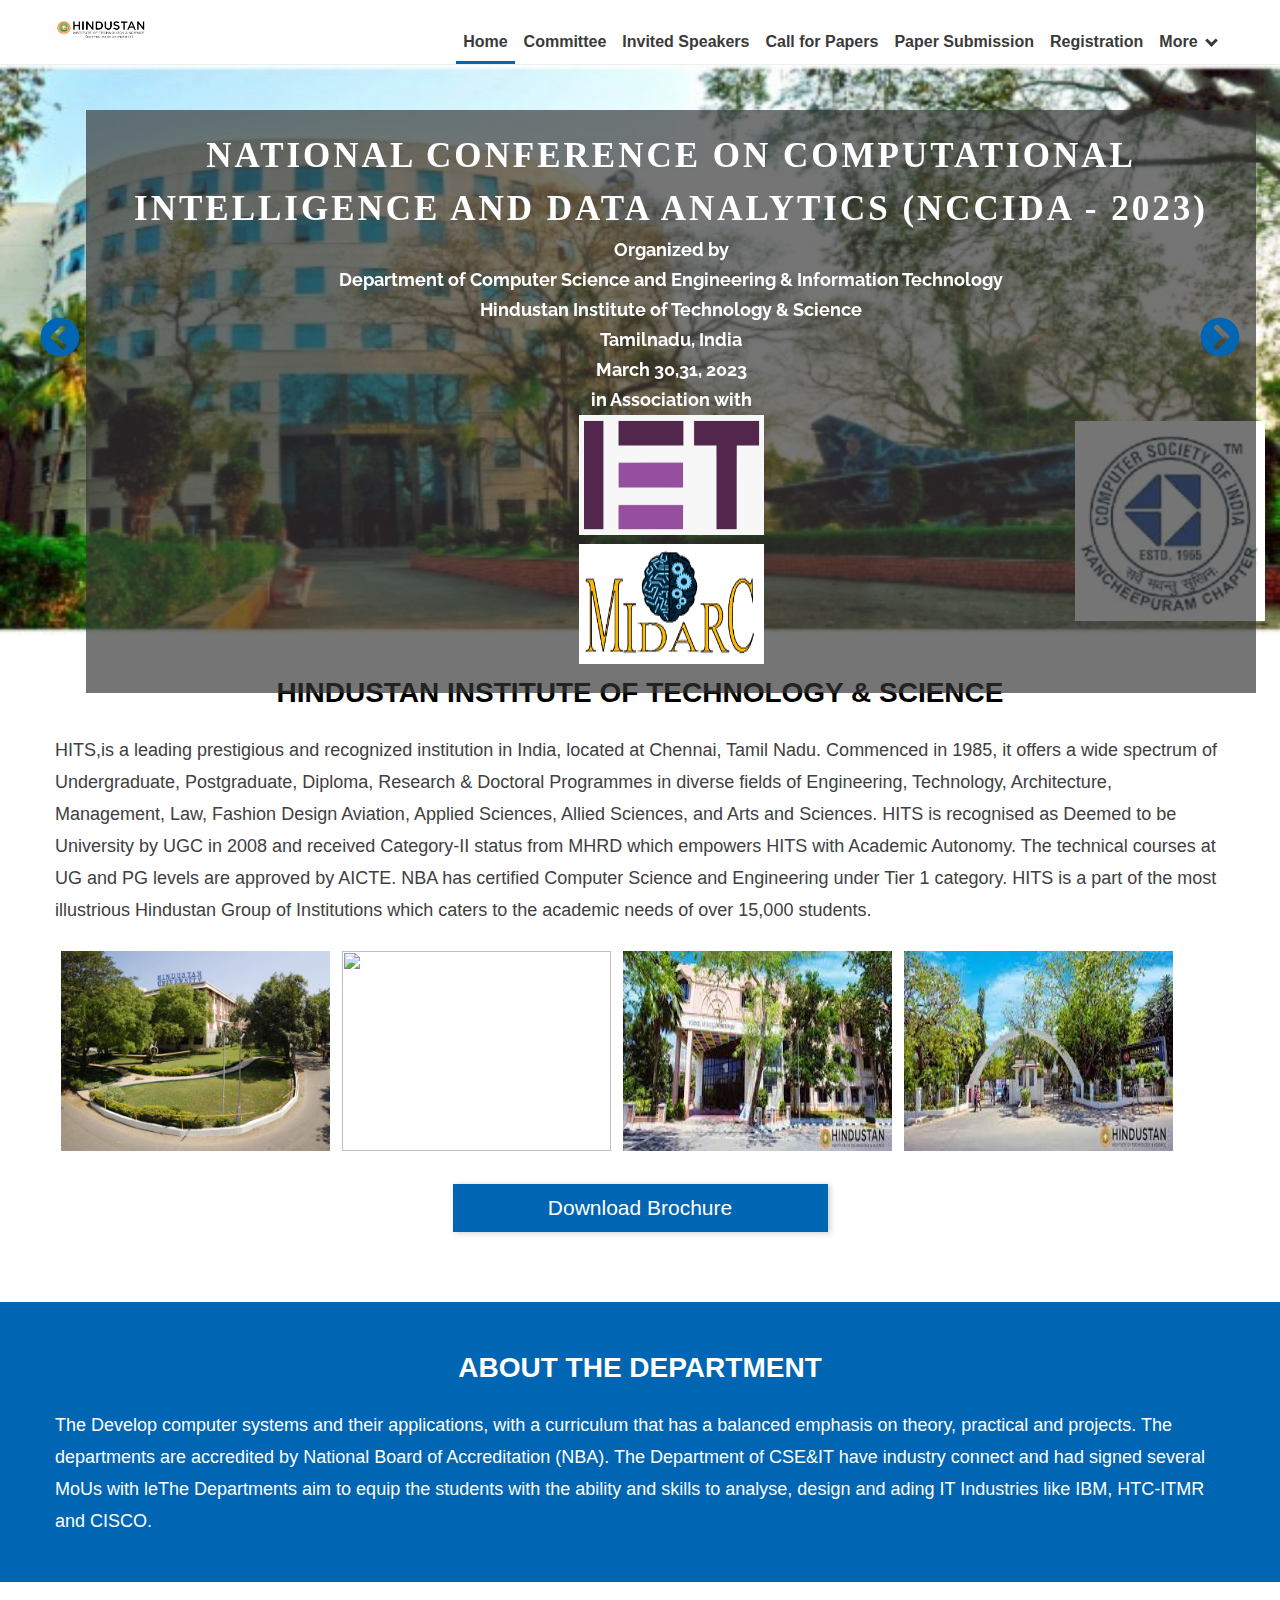
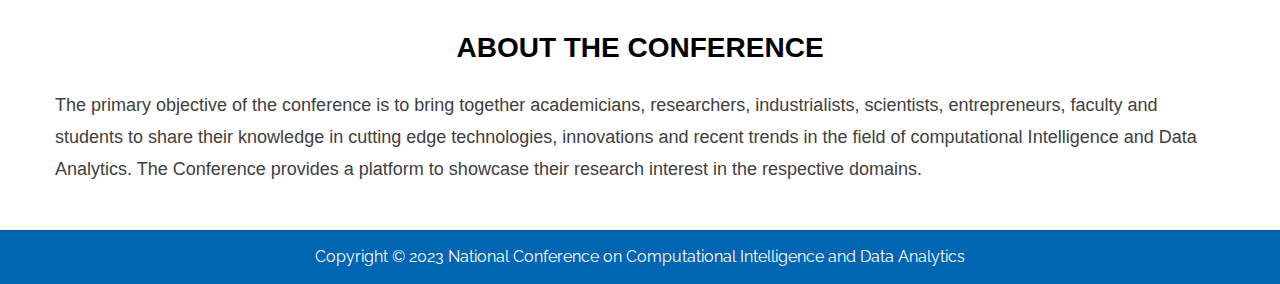
==== commit 1e3c11f5: "Add files via upload" ====
--- a/index.html
+++ b/index.html
@@ -68,9 +68,12 @@
 	<p>Hindustan Institute of Technology & Science</p>
 	<p>Tamilnadu, India</p>
 	<p>March 30,31, 2023</p>
-	<div class="bannercenterLogoCont">
-		<p>in Association with</p>
-		<p><img src="images/105.png" alt="logo Image" class="bannercenterLogo"></p>
+	<p>in Association with</p>
+	<div class="bannercenterLogo">
+		
+		<p><img src="images/545.jpeg" alt="logo Image" class="bannercenterLogo"></p>
+		<p><img src="images/2222.png" alt="logo Image" class="bannercenterLogo"></p>
+
 	</div>	
 	</div>
 	<div id="owl-four-nav" class="owl-nav"></div>
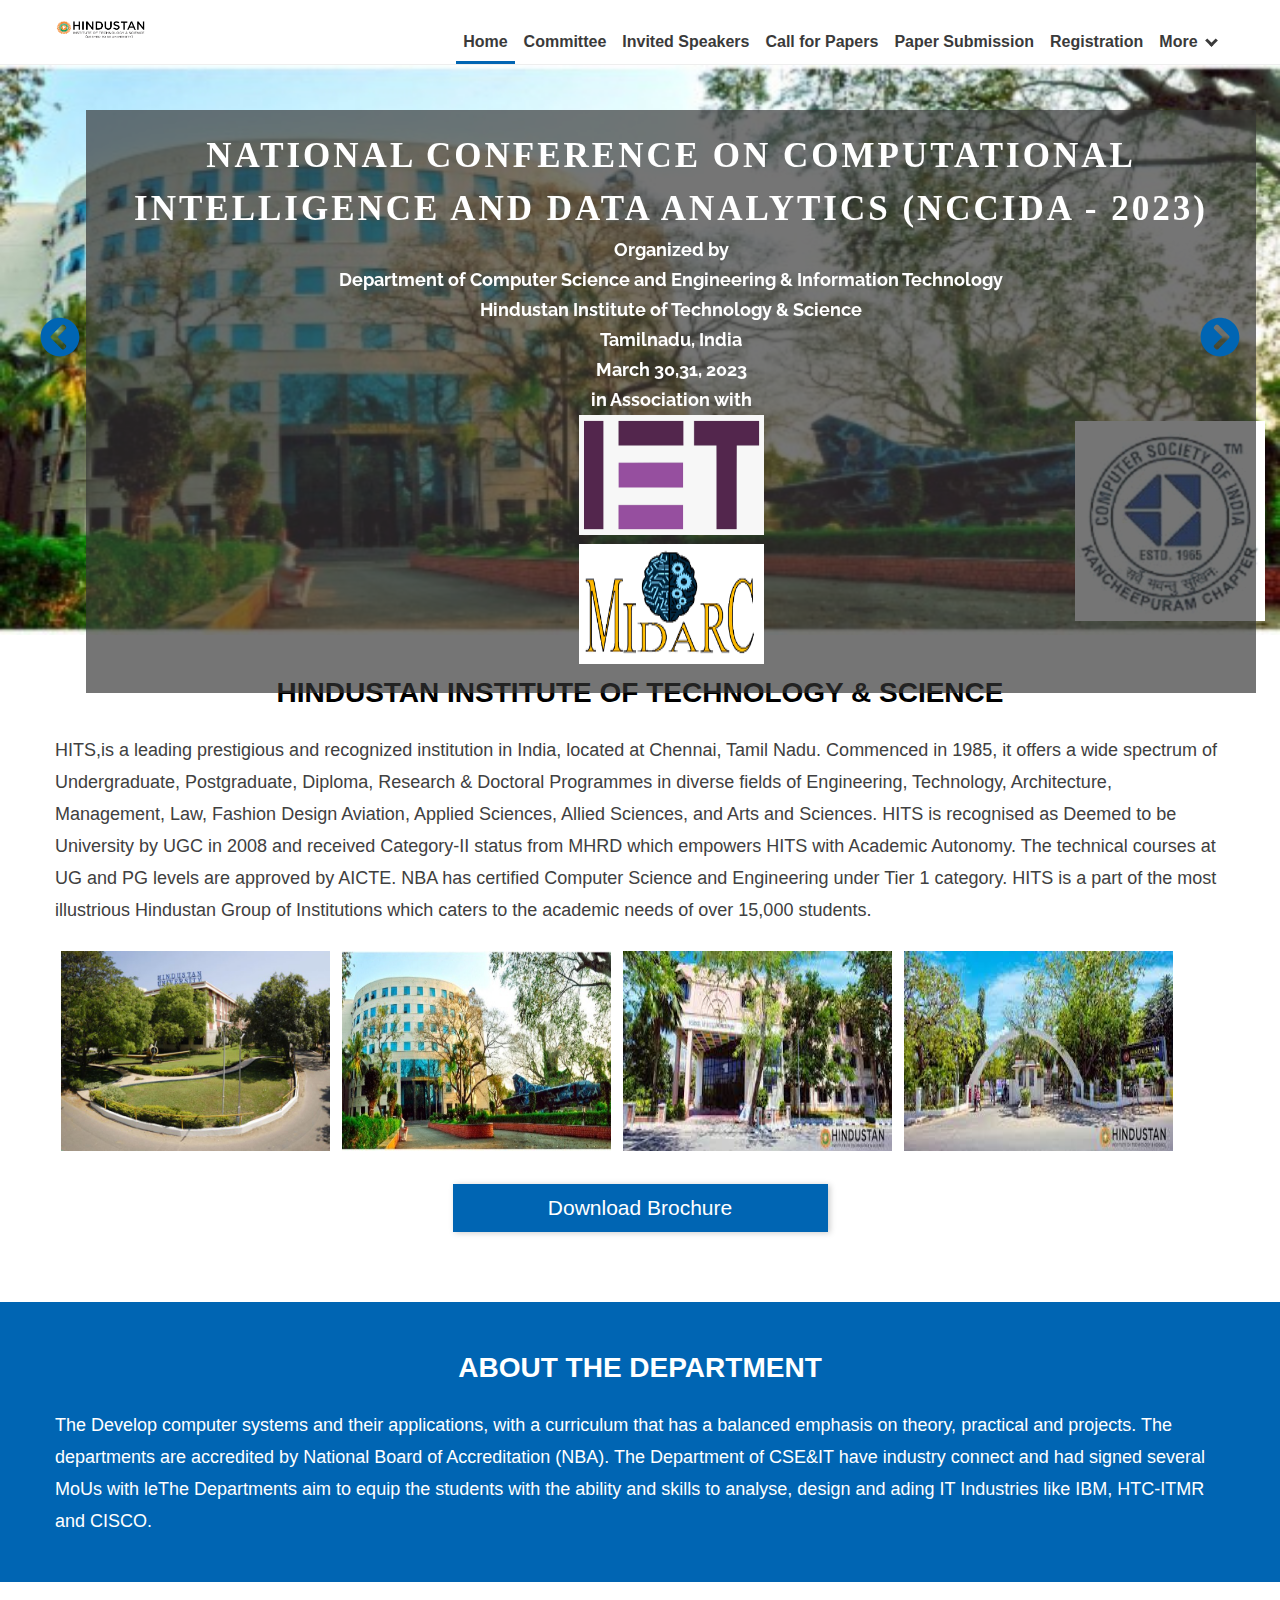
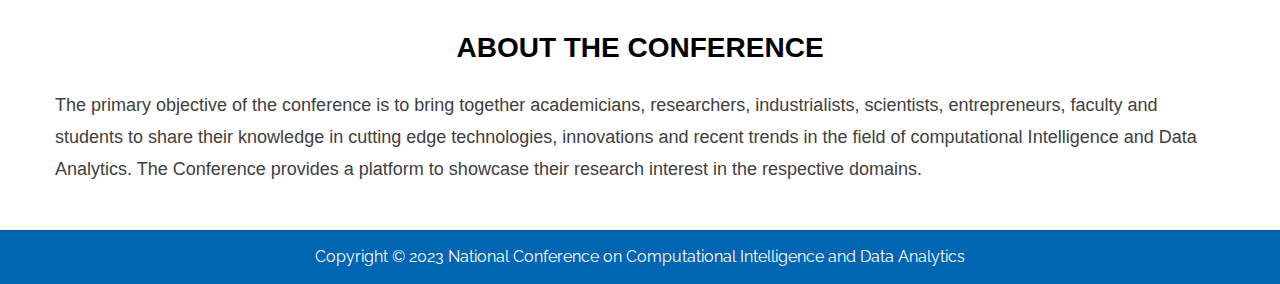
==== commit 5e91d1c1: "Update index.html" ====
--- a/index.html
+++ b/index.html
@@ -57,7 +57,7 @@
 <div class="banner">
 	<div class="owl-four owl-carousel" itemprop="image">
 	<img src="images/7.jpg" alt="Banner Image">
-	<img src="images/8.JPG" alt="Banner Image">
+	<img src="images/8.jpg" alt="Banner Image">
 	<img src="images/9.jfif" alt="Banner Image">
 	<img src="images/11.jfif" alt="Banner Image">
 	</div>
@@ -99,7 +99,7 @@
 				<img src="images/8.jpg" alt="">
 			</div>
 			<div>
-				<img src="images/7.JPG" alt="">
+				<img src="images/7.jpg" alt="">
 			</div>
 			<div>
 				<img src="images/11.jfif" alt="">
@@ -109,7 +109,7 @@
 			</div>
 		</div>
 		</div>
-			<p><a href="" target="_blank" title="Download Brochure" class="registerBtn">Download Brochure</a></p>
+			<p><a href="bro.pdf" target="_blank" title="Download Brochure" class="registerBtn">Download Brochure</a></p>
 		</div>
 	</div>
 	</div>
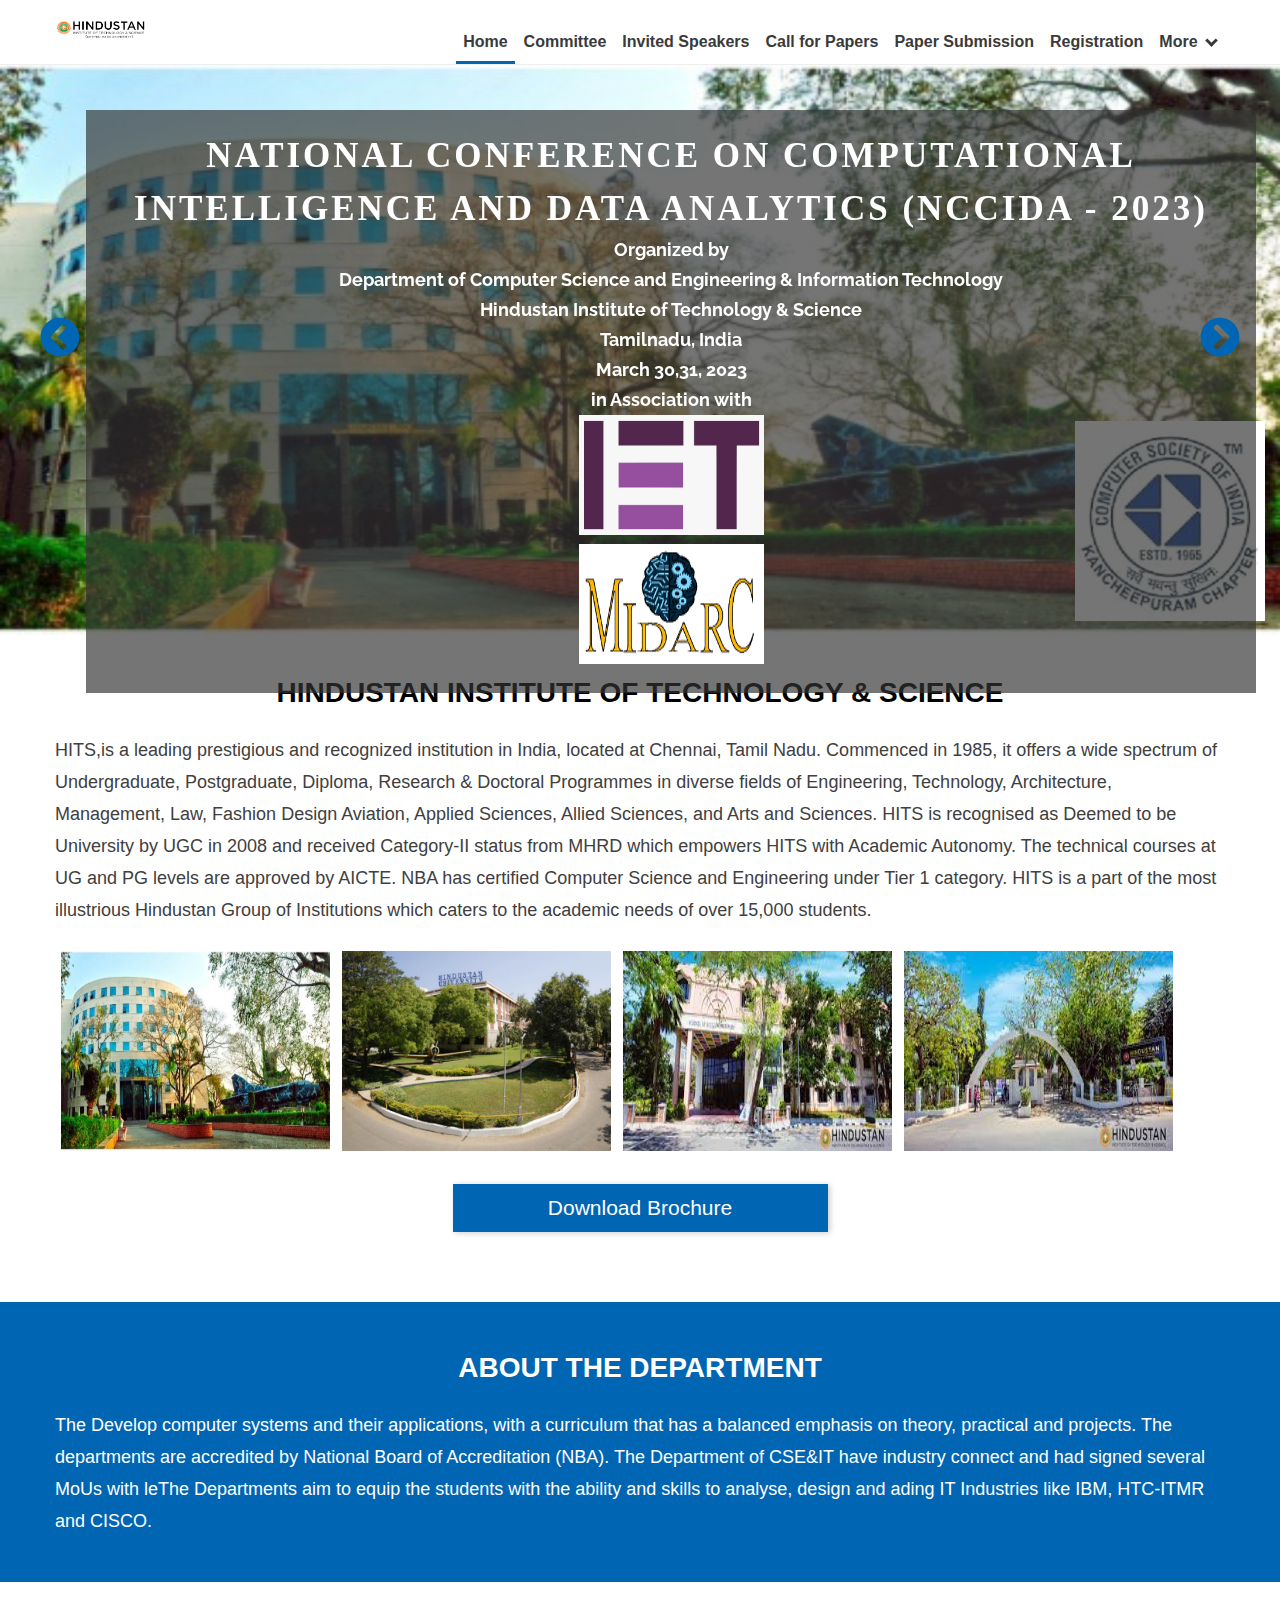
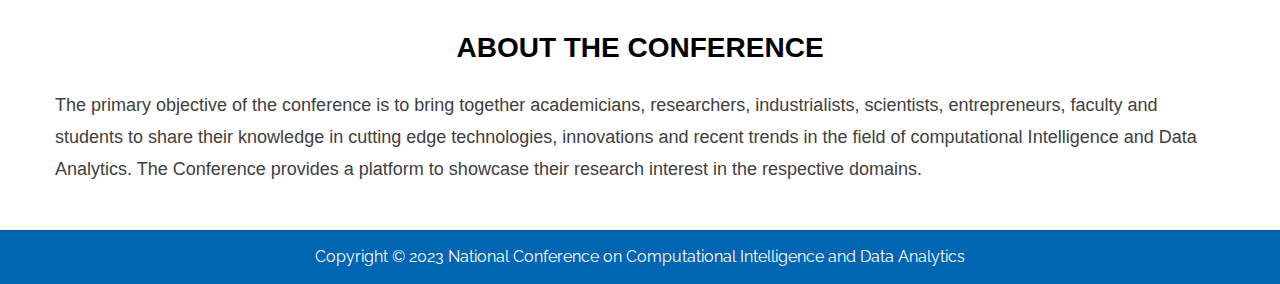
==== commit 544e1738: "Update index.html" ====
--- a/index.html
+++ b/index.html
@@ -96,10 +96,10 @@
 		
 		<div class="InstituteImages">
 			<div>
-				<img src="images/8.jpg" alt="">
+				<img src="images/7.jpg" alt="">
 			</div>
 			<div>
-				<img src="images/7.jpg" alt="">
+				<img src="images/8.jpg" alt="">
 			</div>
 			<div>
 				<img src="images/11.jfif" alt="">
